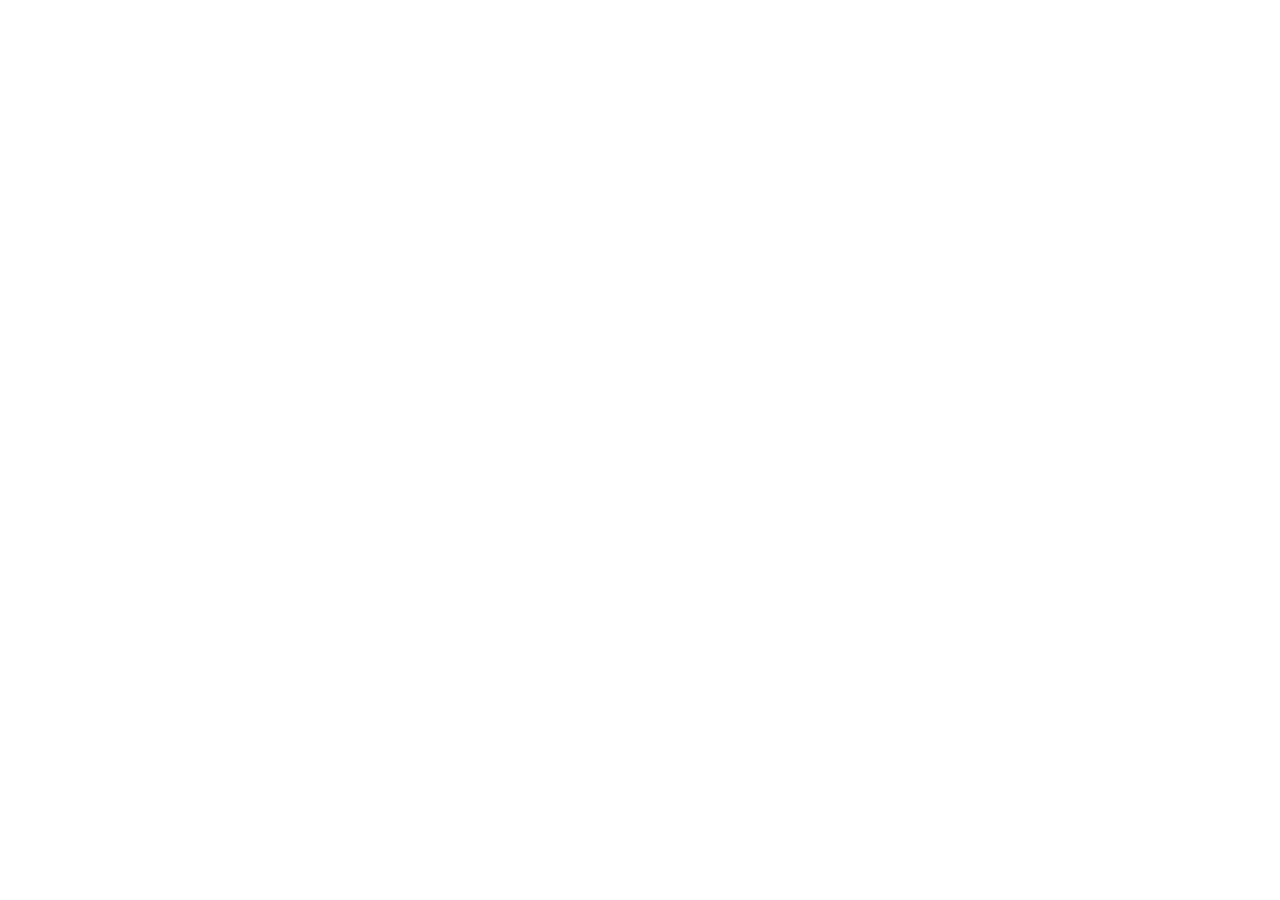
==== about.html @ 2dc659ae "Initial commit: UX Designer Portfolio and Case Studies" ====
<!doctype html>

<!-- Made in Framer · framer.com -->

<!-- Published Oct 27, 2026, 5:00 PM UTC -->

<html>

<head>
<script>
try {
  history.replaceState(null, "", "/about");
} catch(e) {}

document.addEventListener("click", function(e) {
  var a = e.target.closest("a");
  if (!a) return;
  var href = a.getAttribute("href");
  if (!href) return;
  
  if (href === "/projects" || href === "./projects" || href.endsWith("/projects")) {
    e.preventDefault();
    window.location.href = "./projects.html";
  } else if (href === "/about" || href === "./about" || href.endsWith("/about")) {
    e.preventDefault();
    window.location.href = "./about.html";
  } else if (href === "/" || href === "./") {
    e.preventDefault();
    window.location.href = "./index.html";
  }
}, true);
</script>
<title>About - Pradeep UX Portfolio</title>

	<meta charset="utf-8">

	<meta name="viewport" content="width=device-width">

	<meta name="generator" content="Framer 68e1053">

	<title>Pradeep - UX Portfolio</title>

    <link rel="canonical" href="https://ux-portfolio-pradeep.framer.website/"><meta property="og:url" content="https://ux-portfolio-pradeep.framer.website/"><meta name="description" content="Designed for new designers, this Framer Template makes portfolio creation easy. Its minimalist, customizable design lets you add personal touches efficiently.">

    <meta name="framer-search-index" content="https://framerusercontent.com/sites/4tGCKX4DF1nGIVxzL1r9zE/searchIndex-YKefqecwpSdL.json">

    <meta name="framer-search-index-fallback" content="https://framerusercontent.com/sites/4tGCKX4DF1nGIVxzL1r9zE/searchIndex-vO0HWZeiZudH.json">

    <link href="https://framerusercontent.com/images/rfN9d7siUxypcepbPeCJwhFuNs.jpeg" rel="icon" media="(prefers-color-scheme: light)">

    <link href="https://framerusercontent.com/images/rfN9d7siUxypcepbPeCJwhFuNs.jpeg" rel="icon" media="(prefers-color-scheme: dark)">

    <!-- Open Graph -->

    <meta property="og:type" content="website">

    <meta property="og:title" content="Pradeep - UX Portfolio">

    <meta property="og:description" content="Designed for new designers, this Framer Template makes portfolio creation easy. Its minimalist, customizable design lets you add personal touches efficiently.">

    <!-- X -->

    <meta name="twitter:card" content="summary_large_image">

    <meta name="twitter:title" content="Pradeep - UX Portfolio">

    <meta name="twitter:description" content="Designed for new designers, this Framer Template makes portfolio creation easy. Its minimalist, customizable design lets you add personal touches efficiently.">

	

	

	<script>try{if(localStorage.getItem("__framer_force_showing_editorbar_since")){const n=document.createElement("link");n.rel="modulepreload";n.href="https://framer.com/edit/init.mjs";document.head.appendChild(n)}}catch(e){}</script>

	

	<!-- Start of headStart -->

    

    <!-- End of headStart -->

	

	<style data-framer-font-css>/* cyrillic-ext */

@font-face {

  font-family: 'Manrope';

  font-style: normal;

  font-weight: 400;

  font-display: swap;

  src: url(https://fonts.gstatic.com/s/manrope/v20/xn7gYHE41ni1AdIRggqxSuXd.woff2) format('woff2');

  unicode-range: U+0460-052F, U+1C80-1C8A, U+20B4, U+2DE0-2DFF, U+A640-A69F, U+FE2E-FE2F;

}

/* cyrillic */

@font-face {

  font-family: 'Manrope';

  font-style: normal;

  font-weight: 400;

  font-display: swap;

  src: url(https://fonts.gstatic.com/s/manrope/v20/xn7gYHE41ni1AdIRggOxSuXd.woff2) format('woff2');

  unicode-range: U+0301, U+0400-045F, U+0490-0491, U+04B0-04B1, U+2116;

}

/* greek */

@font-face {

  font-family: 'Manrope';

  font-style: normal;

  font-weight: 400;

  font-display: swap;

  src: url(https://fonts.gstatic.com/s/manrope/v20/xn7gYHE41ni1AdIRggSxSuXd.woff2) format('woff2');

  unicode-range: U+0370-0377, U+037A-037F, U+0384-038A, U+038C, U+038E-03A1, U+03A3-03FF;

}

/* vietnamese */

@font-face {

  font-family: 'Manrope';

  font-style: normal;

  font-weight: 400;

  font-display: swap;

  src: url(https://fonts.gstatic.com/s/manrope/v20/xn7gYHE41ni1AdIRggixSuXd.woff2) format('woff2');

  unicode-range: U+0102-0103, U+0110-0111, U+0128-0129, U+0168-0169, U+01A0-01A1, U+01AF-01B0, U+0300-0301, U+0303-0304, U+0308-0309, U+0323, U+0329, U+1EA0-1EF9, U+20AB;

}

/* latin-ext */

@font-face {

  font-family: 'Manrope';

  font-style: normal;

  font-weight: 400;

  font-display: swap;

  src: url(https://fonts.gstatic.com/s/manrope/v20/xn7gYHE41ni1AdIRggmxSuXd.woff2) format('woff2');

  unicode-range: U+0100-02BA, U+02BD-02C5, U+02C7-02CC, U+02CE-02D7, U+02DD-02FF, U+0304, U+0308, U+0329, U+1D00-1DBF, U+1E00-1E9F, U+1EF2-1EFF, U+2020, U+20A0-20AB, U+20AD-20C4, U+2113, U+2C60-2C7F, U+A720-A7FF;

}

/* latin */

@font-face {

  font-family: 'Manrope';

  font-style: normal;

  font-weight: 400;

  font-display: swap;

  src: url(https://fonts.gstatic.com/s/manrope/v20/xn7gYHE41ni1AdIRggexSg.woff2) format('woff2');

  unicode-range: U+0000-00FF, U+0131, U+0152-0153, U+02BB-02BC, U+02C6, U+02DA, U+02DC, U+0304, U+0308, U+0329, U+2000-206F, U+20AC, U+2122, U+2191, U+2193, U+2212, U+2215, U+FEFF, U+FFFD;

}

/* cyrillic-ext */

@font-face {

  font-family: 'Manrope';

  font-style: normal;

  font-weight: 500;

  font-display: swap;

  src: url(https://fonts.gstatic.com/s/manrope/v20/xn7gYHE41ni1AdIRggqxSuXd.woff2) format('woff2');

  unicode-range: U+0460-052F, U+1C80-1C8A, U+20B4, U+2DE0-2DFF, U+A640-A69F, U+FE2E-FE2F;

}

/* cyrillic */

@font-face {

  font-family: 'Manrope';

  font-style: normal;

  font-weight: 500;

  font-display: swap;

  src: url(https://fonts.gstatic.com/s/manrope/v20/xn7gYHE41ni1AdIRggOxSuXd.woff2) format('woff2');

  unicode-range: U+0301, U+0400-045F, U+0490-0491, U+04B0-04B1, U+2116;

}

/* greek */

@font-face {

  font-family: 'Manrope';

  font-style: normal;

  font-weight: 500;

  font-display: swap;

  src: url(https://fonts.gstatic.com/s/manrope/v20/xn7gYHE41ni1AdIRggSxSuXd.woff2) format('woff2');

  unicode-range: U+0370-0377, U+037A-037F, U+0384-038A, U+038C, U+038E-03A1, U+03A3-03FF;

}

/* vietnamese */

@font-face {

  font-family: 'Manrope';

  font-style: normal;

  font-weight: 500;

  font-display: swap;

  src: url(https://fonts.gstatic.com/s/manrope/v20/xn7gYHE41ni1AdIRggixSuXd.woff2) format('woff2');

  unicode-range: U+0102-0103, U+0110-0111, U+0128-0129, U+0168-0169, U+01A0-01A1, U+01AF-01B0, U+0300-0301, U+0303-0304, U+0308-0309, U+0323, U+0329, U+1EA0-1EF9, U+20AB;

}

/* latin-ext */

@font-face {

  font-family: 'Manrope';

  font-style: normal;

  font-weight: 500;

  font-display: swap;

  src: url(https://fonts.gstatic.com/s/manrope/v20/xn7gYHE41ni1AdIRggmxSuXd.woff2) format('woff2');

  unicode-range: U+0100-02BA, U+02BD-02C5, U+02C7-02CC, U+02CE-02D7, U+02DD-02FF, U+0304, U+0308, U+0329, U+1D00-1DBF, U+1E00-1E9F, U+1EF2-1EFF, U+2020, U+20A0-20AB, U+20AD-20C4, U+2113, U+2C60-2C7F, U+A720-A7FF;

}

/* latin */

@font-face {

  font-family: 'Manrope';

  font-style: normal;

  font-weight: 500;

  font-display: swap;

  src: url(https://fonts.gstatic.com/s/manrope/v20/xn7gYHE41ni1AdIRggexSg.woff2) format('woff2');

  unicode-range: U+0000-00FF, U+0131, U+0152-0153, U+02BB-02BC, U+02C6, U+02DA, U+02DC, U+0304, U+0308, U+0329, U+2000-206F, U+20AC, U+2122, U+2191, U+2193, U+2212, U+2215, U+FEFF, U+FFFD;

}

/* cyrillic-ext */

@font-face {

  font-family: 'Manrope';

  font-style: normal;

  font-weight: 600;

  font-display: swap;

  src: url(https://fonts.gstatic.com/s/manrope/v20/xn7gYHE41ni1AdIRggqxSuXd.woff2) format('woff2');

  unicode-range: U+0460-052F, U+1C80-1C8A, U+20B4, U+2DE0-2DFF, U+A640-A69F, U+FE2E-FE2F;

}

/* cyrillic */

@font-face {

  font-family: 'Manrope';

  font-style: normal;

  font-weight: 600;

  font-display: swap;

  src: url(https://fonts.gstatic.com/s/manrope/v20/xn7gYHE41ni1AdIRggOxSuXd.woff2) format('woff2');

  unicode-range: U+0301, U+0400-045F, U+0490-0491, U+04B0-04B1, U+2116;

}

/* greek */

@font-face {

  font-family: 'Manrope';

  font-style: normal;

  font-weight: 600;

  font-display: swap;

  src: url(https://fonts.gstatic.com/s/manrope/v20/xn7gYHE41ni1AdIRggSxSuXd.woff2) format('woff2');

  unicode-range: U+0370-0377, U+037A-037F, U+0384-038A, U+038C, U+038E-03A1, U+03A3-03FF;

}

/* vietnamese */

@font-face {

  font-family: 'Manrope';

  font-style: normal;

  font-weight: 600;

  font-display: swap;

  src: url(https://fonts.gstatic.com/s/manrope/v20/xn7gYHE41ni1AdIRggixSuXd.woff2) format('woff2');

  unicode-range: U+0102-0103, U+0110-0111, U+0128-0129, U+0168-0169, U+01A0-01A1, U+01AF-01B0, U+0300-0301, U+0303-0304, U+0308-0309, U+0323, U+0329, U+1EA0-1EF9, U+20AB;

}

/* latin-ext */

@font-face {

  font-family: 'Manrope';

  font-style: normal;

  font-weight: 600;

  font-display: swap;

  src: url(https://fonts.gstatic.com/s/manrope/v20/xn7gYHE41ni1AdIRggmxSuXd.woff2) format('woff2');

  unicode-range: U+0100-02BA, U+02BD-02C5, U+02C7-02CC, U+02CE-02D7, U+02DD-02FF, U+0304, U+0308, U+0329, U+1D00-1DBF, U+1E00-1E9F, U+1EF2-1EFF, U+2020, U+20A0-20AB, U+20AD-20C4, U+2113, U+2C60-2C7F, U+A720-A7FF;

}

/* latin */

@font-face {

  font-family: 'Manrope';

  font-style: normal;

  font-weight: 600;

  font-display: swap;

  src: url(https://fonts.gstatic.com/s/manrope/v20/xn7gYHE41ni1AdIRggexSg.woff2) format('woff2');

  unicode-range: U+0000-00FF, U+0131, U+0152-0153, U+02BB-02BC, U+02C6, U+02DA, U+02DC, U+0304, U+0308, U+0329, U+2000-206F, U+20AC, U+2122, U+2191, U+2193, U+2212, U+2215, U+FEFF, U+FFFD;

}

/* cyrillic-ext */

@font-face {

  font-family: 'Manrope';

  font-style: normal;

  font-weight: 700;

  font-display: swap;

  src: url(https://fonts.gstatic.com/s/manrope/v20/xn7gYHE41ni1AdIRggqxSuXd.woff2) format('woff2');

  unicode-range: U+0460-052F, U+1C80-1C8A, U+20B4, U+2DE0-2DFF, U+A640-A69F, U+FE2E-FE2F;

}

/* cyrillic */

@font-face {

  font-family: 'Manrope';

  font-style: normal;

  font-weight: 700;

  font-display: swap;

  src: url(https://fonts.gstatic.com/s/manrope/v20/xn7gYHE41ni1AdIRggOxSuXd.woff2) format('woff2');

  unicode-range: U+0301, U+0400-045F, U+0490-0491, U+04B0-04B1, U+2116;

}

/* greek */

@font-face {

  font-family: 'Manrope';

  font-style: normal;

  font-weight: 700;

  font-display: swap;

  src: url(https://fonts.gstatic.com/s/manrope/v20/xn7gYHE41ni1AdIRggSxSuXd.woff2) format('woff2');

  unicode-range: U+0370-0377, U+037A-037F, U+0384-038A, U+038C, U+038E-03A1, U+03A3-03FF;

}

/* vietnamese */

@font-face {

  font-family: 'Manrope';

  font-style: normal;

  font-weight: 700;

  font-display: swap;

  src: url(https://fonts.gstatic.com/s/manrope/v20/xn7gYHE41ni1AdIRggixSuXd.woff2) format('woff2');

  unicode-range: U+0102-0103, U+0110-0111, U+0128-0129, U+0168-0169, U+01A0-01A1, U+01AF-01B0, U+0300-0301, U+0303-0304, U+0308-0309, U+0323, U+0329, U+1EA0-1EF9, U+20AB;

}

/* latin-ext */

@font-face {

  font-family: 'Manrope';

  font-style: normal;

  font-weight: 700;

  font-display: swap;

  src: url(https://fonts.gstatic.com/s/manrope/v20/xn7gYHE41ni1AdIRggmxSuXd.woff2) format('woff2');

  unicode-range: U+0100-02BA, U+02BD-02C5, U+02C7-02CC, U+02CE-02D7, U+02DD-02FF, U+0304, U+0308, U+0329, U+1D00-1DBF, U+1E00-1E9F, U+1EF2-1EFF, U+2020, U+20A0-20AB, U+20AD-20C4, U+2113, U+2C60-2C7F, U+A720-A7FF;

}

/* latin */

@font-face {

  font-family: 'Manrope';

  font-style: normal;

  font-weight: 700;

  font-display: swap;

  src: url(https://fonts.gstatic.com/s/manrope/v20/xn7gYHE41ni1AdIRggexSg.woff2) format('woff2');

  unicode-range: U+0000-00FF, U+0131, U+0152-0153, U+02BB-02BC, U+02C6, U+02DA, U+02DC, U+0304, U+0308, U+0329, U+2000-206F, U+20AC, U+2122, U+2191, U+2193, U+2212, U+2215, U+FEFF, U+FFFD;

}

/* cyrillic-ext */

@font-face {

  font-family: 'Manrope';

  font-style: normal;

  font-weight: 800;

  font-display: swap;

  src: url(https://fonts.gstatic.com/s/manrope/v20/xn7gYHE41ni1AdIRggqxSuXd.woff2) format('woff2');

  unicode-range: U+0460-052F, U+1C80-1C8A, U+20B4, U+2DE0-2DFF, U+A640-A69F, U+FE2E-FE2F;

}

/* cyrillic */

@font-face {

  font-family: 'Manrope';

  font-style: normal;

  font-weight: 800;

  font-display: swap;

  src: url(https://fonts.gstatic.com/s/manrope/v20/xn7gYHE41ni1AdIRggOxSuXd.woff2) format('woff2');

  unicode-range: U+0301, U+0400-045F, U+0490-0491, U+04B0-04B1, U+2116;

}

/* greek */

@font-face {

  font-family: 'Manrope';

  font-style: normal;

  font-weight: 800;

  font-display: swap;

  src: url(https://fonts.gstatic.com/s/manrope/v20/xn7gYHE41ni1AdIRggSxSuXd.woff2) format('woff2');

  unicode-range: U+0370-0377, U+037A-037F, U+0384-038A, U+038C, U+038E-03A1, U+03A3-03FF;

}

/* vietnamese */

@font-face {

  font-family: 'Manrope';

  font-style: normal;

  font-weight: 800;

  font-display: swap;

  src: url(https://fonts.gstatic.com/s/manrope/v20/xn7gYHE41ni1AdIRggixSuXd.woff2) format('woff2');

  unicode-range: U+0102-0103, U+0110-0111, U+0128-0129, U+0168-0169, U+01A0-01A1, U+01AF-01B0, U+0300-0301, U+0303-0304, U+0308-0309, U+0323, U+0329, U+1EA0-1EF9, U+20AB;

}

/* latin-ext */

@font-face {

  font-family: 'Manrope';

  font-style: normal;

  font-weight: 800;

  font-display: swap;

  src: url(https://fonts.gstatic.com/s/manrope/v20/xn7gYHE41ni1AdIRggmxSuXd.woff2) format('woff2');

  unicode-range: U+0100-02BA, U+02BD-02C5, U+02C7-02CC, U+02CE-02D7, U+02DD-02FF, U+0304, U+0308, U+0329, U+1D00-1DBF, U+1E00-1E9F, U+1EF2-1EFF, U+2020, U+20A0-20AB, U+20AD-20C4, U+2113, U+2C60-2C7F, U+A720-A7FF;

}

/* latin */

@font-face {

  font-family: 'Manrope';

  font-style: normal;

  font-weight: 800;

  font-display: swap;

  src: url(https://fonts.gstatic.com/s/manrope/v20/xn7gYHE41ni1AdIRggexSg.woff2) format('woff2');

  unicode-range: U+0000-00FF, U+0131, U+0152-0153, U+02BB-02BC, U+02C6, U+02DA, U+02DC, U+0304, U+0308, U+0329, U+2000-206F, U+20AC, U+2122, U+2191, U+2193, U+2212, U+2215, U+FEFF, U+FFFD;

}

/* latin-ext */

@font-face {

  font-family: 'DM Mono';

  font-style: normal;

  font-weight: 400;

  src: url(https://fonts.gstatic.com/s/dmmono/v16/aFTU7PB1QTsUX8KYthSQBLyM.woff2) format('woff2');

  unicode-range: U+0100-02BA, U+02BD-02C5, U+02C7-02CC, U+02CE-02D7, U+02DD-02FF, U+0304, U+0308, U+0329, U+1D00-1DBF, U+1E00-1E9F, U+1EF2-1EFF, U+2020, U+20A0-20AB, U+20AD-20C4, U+2113, U+2C60-2C7F, U+A720-A7FF;

}

/* latin */

@font-face {

  font-family: 'DM Mono';

  font-style: normal;

  font-weight: 400;

  src: url(https://fonts.gstatic.com/s/dmmono/v16/aFTU7PB1QTsUX8KYthqQBA.woff2) format('woff2');

  unicode-range: U+0000-00FF, U+0131, U+0152-0153, U+02BB-02BC, U+02C6, U+02DA, U+02DC, U+0304, U+0308, U+0329, U+2000-206F, U+20AC, U+2122, U+2191, U+2193, U+2212, U+2215, U+FEFF, U+FFFD;

}

/* cherokee */

@font-face {

  font-family: 'Explora';

  font-style: normal;

  font-weight: 400;

  src: url(https://fonts.gstatic.com/s/explora/v11/tsstApxFfjUH4wrvQ06Fo0C3.woff2) format('woff2');

  unicode-range: U+0300-0302, U+0304, U+030B-030C, U+0323-0324, U+0330-0331, U+13A0-13FF, U+AB70-ABBF;

}

/* vietnamese */

@font-face {

  font-family: 'Explora';

  font-style: normal;

  font-weight: 400;

  src: url(https://fonts.gstatic.com/s/explora/v11/tsstApxFfjUH4wrvQ1KFo0C3.woff2) format('woff2');

  unicode-range: U+0102-0103, U+0110-0111, U+0128-0129, U+0168-0169, U+01A0-01A1, U+01AF-01B0, U+0300-0301, U+0303-0304, U+0308-0309, U+0323, U+0329, U+1EA0-1EF9, U+20AB;

}

/* latin-ext */

@font-face {

  font-family: 'Explora';

  font-style: normal;

  font-weight: 400;

  src: url(https://fonts.gstatic.com/s/explora/v11/tsstApxFfjUH4wrvQ1OFo0C3.woff2) format('woff2');

  unicode-range: U+0100-02BA, U+02BD-02C5, U+02C7-02CC, U+02CE-02D7, U+02DD-02FF, U+0304, U+0308, U+0329, U+1D00-1DBF, U+1E00-1E9F, U+1EF2-1EFF, U+2020, U+20A0-20AB, U+20AD-20C4, U+2113, U+2C60-2C7F, U+A720-A7FF;

}

/* latin */

@font-face {

  font-family: 'Explora';

  font-style: normal;

  font-weight: 400;

  src: url(https://fonts.gstatic.com/s/explora/v11/tsstApxFfjUH4wrvQ12Fow.woff2) format('woff2');

  unicode-range: U+0000-00FF, U+0131, U+0152-0153, U+02BB-02BC, U+02C6, U+02DA, U+02DC, U+0304, U+0308, U+0329, U+2000-206F, U+20AC, U+2122, U+2191, U+2193, U+2212, U+2215, U+FEFF, U+FFFD;

}

/* cyrillic-ext */

@font-face {

  font-family: 'Fragment Mono';

  font-style: normal;

  font-weight: 400;

  src: url(https://fonts.gstatic.com/s/fragmentmono/v6/4iCr6K5wfMRRjxp0DA6-2CLnB45HhrUI.woff2) format('woff2');

  unicode-range: U+0460-052F, U+1C80-1C8A, U+20B4, U+2DE0-2DFF, U+A640-A69F, U+FE2E-FE2F;

}

/* latin-ext */

@font-face {

  font-family: 'Fragment Mono';

  font-style: normal;

  font-weight: 400;

  src: url(https://fonts.gstatic.com/s/fragmentmono/v6/4iCr6K5wfMRRjxp0DA6-2CLnB41HhrUI.woff2) format('woff2');

  unicode-range: U+0100-02BA, U+02BD-02C5, U+02C7-02CC, U+02CE-02D7, U+02DD-02FF, U+0304, U+0308, U+0329, U+1D00-1DBF, U+1E00-1E9F, U+1EF2-1EFF, U+2020, U+20A0-20AB, U+20AD-20C4, U+2113, U+2C60-2C7F, U+A720-A7FF;

}

/* latin */

@font-face {

  font-family: 'Fragment Mono';

  font-style: normal;

  font-weight: 400;

  src: url(https://fonts.gstatic.com/s/fragmentmono/v6/4iCr6K5wfMRRjxp0DA6-2CLnB4NHhg.woff2) format('woff2');

  unicode-range: U+0000-00FF, U+0131, U+0152-0153, U+02BB-02BC, U+02C6, U+02DA, U+02DC, U+0304, U+0308, U+0329, U+2000-206F, U+20AC, U+2122, U+2191, U+2193, U+2212, U+2215, U+FEFF, U+FFFD;

}



@font-face { font-family: "Instrument Sans"; src: url("https://fonts.gstatic.com/s/instrumentsans/v4/pximypc9vsFDm051Uf6KVwgkfoSxQ0GsQv8ToedPibnr-yp2JGEJOH9npSTF-QfwmS0v3_7Y.woff2"); font-display: swap; font-style: normal; font-weight: 400 }

@font-face { font-family: "Instrument Sans"; src: url("https://fonts.gstatic.com/s/instrumentsans/v4/pximypc9vsFDm051Uf6KVwgkfoSxQ0GsQv8ToedPibnr-yp2JGEJOH9npST3-QfwmS0v3_7Y.woff2"); font-display: swap; font-style: normal; font-weight: 500 }

@font-face { font-family: "Instrument Sans"; src: url("https://fonts.gstatic.com/s/instrumentsans/v4/pximypc9vsFDm051Uf6KVwgkfoSxQ0GsQv8ToedPibnr-yp2JGEJOH9npSQi_gfwmS0v3_7Y.woff2"); font-display: swap; font-style: normal; font-weight: 700 }

@font-face { font-family: "Instrument Sans"; src: url("https://fonts.gstatic.com/s/instrumentsans/v4/pxigypc9vsFDm051Uf6KVwgkfoSbSnNPooZAN0lInHGpCWNE27lgU-XJojENugixkywN2u7YUwU.woff2"); font-display: swap; font-style: italic; font-weight: 700 }

@font-face { font-family: "Instrument Sans"; src: url("https://fonts.gstatic.com/s/instrumentsans/v4/pxigypc9vsFDm051Uf6KVwgkfoSbSnNPooZAN0lInHGpCWNE27lgU-XJojENut22kywN2u7YUwU.woff2"); font-display: swap; font-style: italic; font-weight: 500 }

@font-face { font-family: "Inter Display"; src: url("https://framerusercontent.com/assets/ePuN3mCjzajIHnyCdvKBFiZkyY0.woff2"); font-display: swap; font-style: normal; font-weight: 500; unicode-range: U+0460-052F, U+1C80-1C88, U+20B4, U+2DE0-2DFF, U+A640-A69F, U+FE2E-FE2F }

@font-face { font-family: "Inter Display"; src: url("https://framerusercontent.com/assets/V3j1L0o5vPFKe26Sw4HcpXCfHo.woff2"); font-display: swap; font-style: normal; font-weight: 500; unicode-range: U+0301, U+0400-045F, U+0490-0491, U+04B0-04B1, U+2116 }

@font-face { font-family: "Inter Display"; src: url("https://framerusercontent.com/assets/F3kdpd2N0cToWV5huaZjjgM.woff2"); font-display: swap; font-style: normal; font-weight: 500; unicode-range: U+1F00-1FFF }

@font-face { font-family: "Inter Display"; src: url("https://framerusercontent.com/assets/0iDmxkizU9goZoclqIqsV5rvETU.woff2"); font-display: swap; font-style: normal; font-weight: 500; unicode-range: U+0370-03FF }

@font-face { font-family: "Inter Display"; src: url("https://framerusercontent.com/assets/r0mv3NegmA0akcQsNFotG32Las.woff2"); font-display: swap; font-style: normal; font-weight: 500; unicode-range: U+0100-024F, U+0259, U+1E00-1EFF, U+2020, U+20A0-20AB, U+20AD-20CF, U+2113, U+2C60-2C7F, U+A720-A7FF }

@font-face { font-family: "Inter Display"; src: url("https://framerusercontent.com/assets/iwWTDc49ENF2tCHbqlNARXw6Ug.woff2"); font-display: swap; font-style: normal; font-weight: 500; unicode-range: U+0000-00FF, U+0131, U+0152-0153, U+02BB-02BC, U+02C6, U+02DA, U+02DC, U+2000-206F, U+2070, U+2074-207E, U+2080-208E, U+20AC, U+2122, U+2191, U+2193, U+2212, U+2215, U+FEFF, U+FFFD }

@font-face { font-family: "Inter Display"; src: url("https://framerusercontent.com/assets/Ii21jnSJkulBKsHHXKlapi7fv9w.woff2"); font-display: swap; font-style: normal; font-weight: 500; unicode-range: U+0102-0103, U+0110-0111, U+0128-0129, U+0168-0169, U+01A0-01A1, U+01AF-01B0, U+1EA0-1EF9, U+20AB }

@font-face { font-family: "Inter Display"; src: url("https://framerusercontent.com/assets/2uIBiALfCHVpWbHqRMZutfT7giU.woff2"); font-display: swap; font-style: normal; font-weight: 400; unicode-range: U+0460-052F, U+1C80-1C88, U+20B4, U+2DE0-2DFF, U+A640-A69F, U+FE2E-FE2F }

@font-face { font-family: "Inter Display"; src: url("https://framerusercontent.com/assets/Zwfz6xbVe5pmcWRJRgBDHnMkOkI.woff2"); font-display: swap; font-style: normal; font-weight: 400; unicode-range: U+0301, U+0400-045F, U+0490-0491, U+04B0-04B1, U+2116 }

@font-face { font-family: "Inter Display"; src: url("https://framerusercontent.com/assets/U9LaDDmbRhzX3sB8g8glTy5feTE.woff2"); font-display: swap; font-style: normal; font-weight: 400; unicode-range: U+1F00-1FFF }

@font-face { font-family: "Inter Display"; src: url("https://framerusercontent.com/assets/tVew2LzXJ1t7QfxP1gdTIdj2o0g.woff2"); font-display: swap; font-style: normal; font-weight: 400; unicode-range: U+0370-03FF }

@font-face { font-family: "Inter Display"; src: url("https://framerusercontent.com/assets/DF7bjCRmStYPqSb945lAlMfCCVQ.woff2"); font-display: swap; font-style: normal; font-weight: 400; unicode-range: U+0100-024F, U+0259, U+1E00-1EFF, U+2020, U+20A0-20AB, U+20AD-20CF, U+2113, U+2C60-2C7F, U+A720-A7FF }

@font-face { font-family: "Inter Display"; src: url("https://framerusercontent.com/assets/bHYNJqzTyl2lqvmMiRRS6Y16Es.woff2"); font-display: swap; font-style: normal; font-weight: 400; unicode-range: U+0000-00FF, U+0131, U+0152-0153, U+02BB-02BC, U+02C6, U+02DA, U+02DC, U+2000-206F, U+2070, U+2074-207E, U+2080-208E, U+20AC, U+2122, U+2191, U+2193, U+2212, U+2215, U+FEFF, U+FFFD }

@font-face { font-family: "Inter Display"; src: url("https://framerusercontent.com/assets/vebZUMjGyKkYsfcY73iwWTzLNag.woff2"); font-display: swap; font-style: normal; font-weight: 400; unicode-range: U+0102-0103, U+0110-0111, U+0128-0129, U+0168-0169, U+01A0-01A1, U+01AF-01B0, U+1EA0-1EF9, U+20AB }

@font-face { font-family: "Lora"; src: url("https://framerusercontent.com/third-party-assets/fontshare/wf/LEPTJ56CXEIFZS2BZMKVGQGQR3J75WRT/47CWKKJO46R4EDFFM7QZRCL3WAPMSJU2/36HN3YOOACEGVWTJT3K4CDUJYXSWVW5S.woff2"); font-display: swap; font-style: normal; font-weight: 600 }

@font-face { font-family: "Inter"; src: url("https://framerusercontent.com/assets/5vvr9Vy74if2I6bQbJvbw7SY1pQ.woff2"); font-display: swap; font-style: normal; font-weight: 400; unicode-range: U+0460-052F, U+1C80-1C88, U+20B4, U+2DE0-2DFF, U+A640-A69F, U+FE2E-FE2F }

@font-face { font-family: "Inter"; src: url("https://framerusercontent.com/assets/EOr0mi4hNtlgWNn9if640EZzXCo.woff2"); font-display: swap; font-style: normal; font-weight: 400; unicode-range: U+0301, U+0400-045F, U+0490-0491, U+04B0-04B1, U+2116 }

@font-face { font-family: "Inter"; src: url("https://framerusercontent.com/assets/Y9k9QrlZAqio88Klkmbd8VoMQc.woff2"); font-display: swap; font-style: normal; font-weight: 400; unicode-range: U+1F00-1FFF }

@font-face { font-family: "Inter"; src: url("https://framerusercontent.com/assets/OYrD2tBIBPvoJXiIHnLoOXnY9M.woff2"); font-display: swap; font-style: normal; font-weight: 400; unicode-range: U+0370-03FF }

@font-face { font-family: "Inter"; src: url("https://framerusercontent.com/assets/JeYwfuaPfZHQhEG8U5gtPDZ7WQ.woff2"); font-display: swap; font-style: normal; font-weight: 400; unicode-range: U+0100-024F, U+0259, U+1E00-1EFF, U+2020, U+20A0-20AB, U+20AD-20CF, U+2113, U+2C60-2C7F, U+A720-A7FF }

@font-face { font-family: "Inter"; src: url("https://framerusercontent.com/assets/GrgcKwrN6d3Uz8EwcLHZxwEfC4.woff2"); font-display: swap; font-style: normal; font-weight: 400; unicode-range: U+0000-00FF, U+0131, U+0152-0153, U+02BB-02BC, U+02C6, U+02DA, U+02DC, U+2000-206F, U+2070, U+2074-207E, U+2080-208E, U+20AC, U+2122, U+2191, U+2193, U+2212, U+2215, U+FEFF, U+FFFD }

@font-face { font-family: "Inter"; src: url("https://framerusercontent.com/assets/b6Y37FthZeALduNqHicBT6FutY.woff2"); font-display: swap; font-style: normal; font-weight: 400; unicode-range: U+0102-0103, U+0110-0111, U+0128-0129, U+0168-0169, U+01A0-01A1, U+01AF-01B0, U+1EA0-1EF9, U+20AB }

@font-face { font-family: "Inter"; src: url("https://framerusercontent.com/assets/CfMzU8w2e7tHgF4T4rATMPuWosA.woff2"); font-display: swap; font-style: italic; font-weight: 400; unicode-range: U+0460-052F, U+1C80-1C88, U+20B4, U+2DE0-2DFF, U+A640-A69F, U+FE2E-FE2F }

@font-face { font-family: "Inter"; src: url("https://framerusercontent.com/assets/867QObYax8ANsfX4TGEVU9YiCM.woff2"); font-display: swap; font-style: italic; font-weight: 400; unicode-range: U+0301, U+0400-045F, U+0490-0491, U+04B0-04B1, U+2116 }

@font-face { font-family: "Inter"; src: url("https://framerusercontent.com/assets/Oyn2ZbENFdnW7mt2Lzjk1h9Zb9k.woff2"); font-display: swap; font-style: italic; font-weight: 400; unicode-range: U+1F00-1FFF }

@font-face { font-family: "Inter"; src: url("https://framerusercontent.com/assets/cdAe8hgZ1cMyLu9g005pAW3xMo.woff2"); font-display: swap; font-style: italic; font-weight: 400; unicode-range: U+0370-03FF }

@font-face { font-family: "Inter"; src: url("https://framerusercontent.com/assets/DOfvtmE1UplCq161m6Hj8CSQYg.woff2"); font-display: swap; font-style: italic; font-weight: 400; unicode-range: U+0100-024F, U+0259, U+1E00-1EFF, U+2020, U+20A0-20AB, U+20AD-20CF, U+2113, U+2C60-2C7F, U+A720-A7FF }

@font-face { font-family: "Inter"; src: url("https://framerusercontent.com/assets/pKRFNWFoZl77qYCAIp84lN1h944.woff2"); font-display: swap; font-style: italic; font-weight: 400; unicode-range: U+0000-00FF, U+0131, U+0152-0153, U+02BB-02BC, U+02C6, U+02DA, U+02DC, U+2000-206F, U+2070, U+2074-207E, U+2080-208E, U+20AC, U+2122, U+2191, U+2193, U+2212, U+2215, U+FEFF, U+FFFD }

@font-face { font-family: "Inter"; src: url("https://framerusercontent.com/assets/tKtBcDnBMevsEEJKdNGhhkLzYo.woff2"); font-display: swap; font-style: italic; font-weight: 400; unicode-range: U+0102-0103, U+0110-0111, U+0128-0129, U+0168-0169, U+01A0-01A1, U+01AF-01B0, U+1EA0-1EF9, U+20AB }

@font-face { font-family: "Inter"; src: url("https://framerusercontent.com/assets/NXxvFRoY5LDh3yCm7MEP2jqYk.woff2"); font-style: normal; font-weight: 100; unicode-range: U+0460-052F, U+1C80-1C88, U+20B4, U+2DE0-2DFF, U+A640-A69F, U+FE2E-FE2F }

@font-face { font-family: "Inter"; src: url("https://framerusercontent.com/assets/5CcgcVyoWSqO1THBiISd6oCog.woff2"); font-style: normal; font-weight: 100; unicode-range: U+0301, U+0400-045F, U+0490-0491, U+04B0-04B1, U+2116 }

@font-face { font-family: "Inter"; src: url("https://framerusercontent.com/assets/MF544SVCvk3yNpLIz3pwDXFZPKM.woff2"); font-style: normal; font-weight: 100; unicode-range: U+1F00-1FFF }

@font-face { font-family: "Inter"; src: url("https://framerusercontent.com/assets/TNtxudDBkAm2RXdtU3rvTBwoM.woff2"); font-style: normal; font-weight: 100; unicode-range: U+0370-03FF }

@font-face { font-family: "Inter"; src: url("https://framerusercontent.com/assets/fIabp4VN5z7iJ3lNOz9qfNeQHc.woff2"); font-style: normal; font-weight: 100; unicode-range: U+0100-024F, U+0259, U+1E00-1EFF, U+2020, U+20A0-20AB, U+20AD-20CF, U+2113, U+2C60-2C7F, U+A720-A7FF }

@font-face { font-family: "Inter"; src: url("https://framerusercontent.com/assets/8kSLqTnVCEtjx0nu8PxTD4Nh5UU.woff2"); font-style: normal; font-weight: 100; unicode-range: U+0000-00FF, U+0131, U+0152-0153, U+02BB-02BC, U+02C6, U+02DA, U+02DC, U+2000-206F, U+2070, U+2074-207E, U+2080-208E, U+20AC, U+2122, U+2191, U+2193, U+2212, U+2215, U+FEFF, U+FFFD }

@font-face { font-family: "Inter"; src: url("https://framerusercontent.com/assets/9iRSYClnXA0RMygyIn6yjjWXJw.woff2"); font-style: normal; font-weight: 100; unicode-range: U+0102-0103, U+0110-0111, U+0128-0129, U+0168-0169, U+01A0-01A1, U+01AF-01B0, U+1EA0-1EF9, U+20AB }

@font-face { font-family: "Inter"; src: url("https://framerusercontent.com/assets/MVhJhYeDWxeyqT939zMNyw9p8.woff2"); font-style: normal; font-weight: 200; unicode-range: U+0460-052F, U+1C80-1C88, U+20B4, U+2DE0-2DFF, U+A640-A69F, U+FE2E-FE2F }

@font-face { font-family: "Inter"; src: url("https://framerusercontent.com/assets/WXQXYfAQJIi2pCJACAfWWXfIDqI.woff2"); font-style: normal; font-weight: 200; unicode-range: U+0301, U+0400-045F, U+0490-0491, U+04B0-04B1, U+2116 }

@font-face { font-family: "Inter"; src: url("https://framerusercontent.com/assets/RJeJJARdrtNUtic58kOz7hIgBuE.woff2"); font-style: normal; font-weight: 200; unicode-range: U+1F00-1FFF }

@font-face { font-family: "Inter"; src: url("https://framerusercontent.com/assets/4hBRAuM02i3fsxYDzyNvt5Az2so.woff2"); font-style: normal; font-weight: 200; unicode-range: U+0370-03FF }

@font-face { font-family: "Inter"; src: url("https://framerusercontent.com/assets/fz1JbBffNGgK7BNUI1mmbFBlgA8.woff2"); font-style: normal; font-weight: 200; unicode-range: U+0100-024F, U+0259, U+1E00-1EFF, U+2020, U+20A0-20AB, U+20AD-20CF, U+2113, U+2C60-2C7F, U+A720-A7FF }

@font-face { font-family: "Inter"; src: url("https://framerusercontent.com/assets/Z4sGWU2OKBoXPWulb5P25vULA.woff2"); font-style: normal; font-weight: 200; unicode-range: U+0000-00FF, U+0131, U+0152-0153, U+02BB-02BC, U+02C6, U+02DA, U+02DC, U+2000-206F, U+2070, U+2074-207E, U+2080-208E, U+20AC, U+2122, U+2191, U+2193, U+2212, U+2215, U+FEFF, U+FFFD }

@font-face { font-family: "Inter"; src: url("https://framerusercontent.com/assets/eIZyQwIlHYR0mnMSneEDMtqBPgw.woff2"); font-style: normal; font-weight: 200; unicode-range: U+0102-0103, U+0110-0111, U+0128-0129, U+0168-0169, U+01A0-01A1, U+01AF-01B0, U+1EA0-1EF9, U+20AB }

@font-face { font-family: "Inter"; src: url("https://framerusercontent.com/assets/BkDpl4ghaqvMi1btKFyG2tdbec.woff2"); font-display: swap; font-style: normal; font-weight: 300; unicode-range: U+0460-052F, U+1C80-1C88, U+20B4, U+2DE0-2DFF, U+A640-A69F, U+FE2E-FE2F }

@font-face { font-family: "Inter"; src: url("https://framerusercontent.com/assets/zAMK70AQRFSShJgUiaR5IiIhgzk.woff2"); font-display: swap; font-style: normal; font-weight: 300; unicode-range: U+0301, U+0400-045F, U+0490-0491, U+04B0-04B1, U+2116 }

@font-face { font-family: "Inter"; src: url("https://framerusercontent.com/assets/IETjvc5qzUaRoaruDpPSwCUM8.woff2"); font-display: swap; font-style: normal; font-weight: 300; unicode-range: U+1F00-1FFF }

@font-face { font-family: "Inter"; src: url("https://framerusercontent.com/assets/oLCoaT3ioA0fHdJnWR9W6k7NY.woff2"); font-display: swap; font-style: normal; font-weight: 300; unicode-range: U+0370-03FF }

@font-face { font-family: "Inter"; src: url("https://framerusercontent.com/assets/Sj0PCHQSBjFmEp6NBWg6FNaKc.woff2"); font-display: swap; font-style: normal; font-weight: 300; unicode-range: U+0100-024F, U+0259, U+1E00-1EFF, U+2020, U+20A0-20AB, U+20AD-20CF, U+2113, U+2C60-2C7F, U+A720-A7FF }

@font-face { font-family: "Inter"; src: url("https://framerusercontent.com/assets/aqiiD4LUKkKzXdjGL5UzHq8bo5w.woff2"); font-display: swap; font-style: normal; font-weight: 300; unicode-range: U+0000-00FF, U+0131, U+0152-0153, U+02BB-02BC, U+02C6, U+02DA, U+02DC, U+2000-206F, U+2070, U+2074-207E, U+2080-208E, U+20AC, U+2122, U+2191, U+2193, U+2212, U+2215, U+FEFF, U+FFFD }

@font-face { font-family: "Inter"; src: url("https://framerusercontent.com/assets/H4TfENUY1rh8R9UaSD6vngjJP3M.woff2"); font-display: swap; font-style: normal; font-weight: 300; unicode-range: U+0102-0103, U+0110-0111, U+0128-0129, U+0168-0169, U+01A0-01A1, U+01AF-01B0, U+1EA0-1EF9, U+20AB }

@font-face { font-family: "Inter"; src: url("https://framerusercontent.com/assets/5A3Ce6C9YYmCjpQx9M4inSaKU.woff2"); font-display: swap; font-style: normal; font-weight: 500; unicode-range: U+0460-052F, U+1C80-1C88, U+20B4, U+2DE0-2DFF, U+A640-A69F, U+FE2E-FE2F }

@font-face { font-family: "Inter"; src: url("https://framerusercontent.com/assets/Qx95Xyt0Ka3SGhinnbXIGpEIyP4.woff2"); font-display: swap; font-style: normal; font-weight: 500; unicode-range: U+0301, U+0400-045F, U+0490-0491, U+04B0-04B1, U+2116 }

@font-face { font-family: "Inter"; src: url("https://framerusercontent.com/assets/6mJuEAguuIuMog10gGvH5d3cl8.woff2"); font-display: swap; font-style: normal; font-weight: 500; unicode-range: U+1F00-1FFF }

@font-face { font-family: "Inter"; src: url("https://framerusercontent.com/assets/xYYWaj7wCU5zSQH0eXvSaS19wo.woff2"); font-display: swap; font-style: normal; font-weight: 500; unicode-range: U+0370-03FF }

@font-face { font-family: "Inter"; src: url("https://framerusercontent.com/assets/otTaNuNpVK4RbdlT7zDDdKvQBA.woff2"); font-display: swap; font-style: normal; font-weight: 500; unicode-range: U+0100-024F, U+0259, U+1E00-1EFF, U+2020, U+20A0-20AB, U+20AD-20CF, U+2113, U+2C60-2C7F, U+A720-A7FF }

@font-face { font-family: "Inter"; src: url("https://framerusercontent.com/assets/UjlFhCnUjxhNfep4oYBPqnEssyo.woff2"); font-display: swap; font-style: normal; font-weight: 500; unicode-range: U+0000-00FF, U+0131, U+0152-0153, U+02BB-02BC, U+02C6, U+02DA, U+02DC, U+2000-206F, U+2070, U+2074-207E, U+2080-208E, U+20AC, U+2122, U+2191, U+2193, U+2212, U+2215, U+FEFF, U+FFFD }

@font-face { font-family: "Inter"; src: url("https://framerusercontent.com/assets/DolVirEGb34pEXEp8t8FQBSK4.woff2"); font-display: swap; font-style: normal; font-weight: 500; unicode-range: U+0102-0103, U+0110-0111, U+0128-0129, U+0168-0169, U+01A0-01A1, U+01AF-01B0, U+1EA0-1EF9, U+20AB }

@font-face { font-family: "Inter"; src: url("https://framerusercontent.com/assets/hyOgCu0Xnghbimh0pE8QTvtt2AU.woff2"); font-display: swap; font-style: normal; font-weight: 600; unicode-range: U+0460-052F, U+1C80-1C88, U+20B4, U+2DE0-2DFF, U+A640-A69F, U+FE2E-FE2F }

@font-face { font-family: "Inter"; src: url("https://framerusercontent.com/assets/NeGmSOXrPBfEFIy5YZeHq17LEDA.woff2"); font-display: swap; font-style: normal; font-weight: 600; unicode-range: U+0301, U+0400-045F, U+0490-0491, U+04B0-04B1, U+2116 }

@font-face { font-family: "Inter"; src: url("https://framerusercontent.com/assets/oYaAX5himiTPYuN8vLWnqBbfD2s.woff2"); font-display: swap; font-style: normal; font-weight: 600; unicode-range: U+1F00-1FFF }

@font-face { font-family: "Inter"; src: url("https://framerusercontent.com/assets/lEJLP4R0yuCaMCjSXYHtJw72M.woff2"); font-display: swap; font-style: normal; font-weight: 600; unicode-range: U+0370-03FF }

@font-face { font-family: "Inter"; src: url("https://framerusercontent.com/assets/cRJyLNuTJR5jbyKzGi33wU9cqIQ.woff2"); font-display: swap; font-style: normal; font-weight: 600; unicode-range: U+0100-024F, U+0259, U+1E00-1EFF, U+2020, U+20A0-20AB, U+20AD-20CF, U+2113, U+2C60-2C7F, U+A720-A7FF }

@font-face { font-family: "Inter"; src: url("https://framerusercontent.com/assets/yDtI2UI8XcEg1W2je9XPN3Noo.woff2"); font-display: swap; font-style: normal; font-weight: 600; unicode-range: U+0000-00FF, U+0131, U+0152-0153, U+02BB-02BC, U+02C6, U+02DA, U+02DC, U+2000-206F, U+2070, U+2074-207E, U+2080-208E, U+20AC, U+2122, U+2191, U+2193, U+2212, U+2215, U+FEFF, U+FFFD }

@font-face { font-family: "Inter"; src: url("https://framerusercontent.com/assets/A0Wcc7NgXMjUuFdquHDrIZpzZw0.woff2"); font-display: swap; font-style: normal; font-weight: 600; unicode-range: U+0102-0103, U+0110-0111, U+0128-0129, U+0168-0169, U+01A0-01A1, U+01AF-01B0, U+1EA0-1EF9, U+20AB }

@font-face { font-family: "Inter"; src: url("https://framerusercontent.com/assets/DpPBYI0sL4fYLgAkX8KXOPVt7c.woff2"); font-display: swap; font-style: normal; font-weight: 700; unicode-range: U+0460-052F, U+1C80-1C88, U+20B4, U+2DE0-2DFF, U+A640-A69F, U+FE2E-FE2F }

@font-face { font-family: "Inter"; src: url("https://framerusercontent.com/assets/4RAEQdEOrcnDkhHiiCbJOw92Lk.woff2"); font-display: swap; font-style: normal; font-weight: 700; unicode-range: U+0301, U+0400-045F, U+0490-0491, U+04B0-04B1, U+2116 }

@font-face { font-family: "Inter"; src: url("https://framerusercontent.com/assets/1K3W8DizY3v4emK8Mb08YHxTbs.woff2"); font-display: swap; font-style: normal; font-weight: 700; unicode-range: U+1F00-1FFF }

@font-face { font-family: "Inter"; src: url("https://framerusercontent.com/assets/tUSCtfYVM1I1IchuyCwz9gDdQ.woff2"); font-display: swap; font-style: normal; font-weight: 700; unicode-range: U+0370-03FF }

@font-face { font-family: "Inter"; src: url("https://framerusercontent.com/assets/VgYFWiwsAC5OYxAycRXXvhze58.woff2"); font-display: swap; font-style: normal; font-weight: 700; unicode-range: U+0100-024F, U+0259, U+1E00-1EFF, U+2020, U+20A0-20AB, U+20AD-20CF, U+2113, U+2C60-2C7F, U+A720-A7FF }

@font-face { font-family: "Inter"; src: url("https://framerusercontent.com/assets/syRNPWzAMIrcJ3wIlPIP43KjQs.woff2"); font-display: swap; font-style: normal; font-weight: 700; unicode-range: U+0000-00FF, U+0131, U+0152-0153, U+02BB-02BC, U+02C6, U+02DA, U+02DC, U+2000-206F, U+2070, U+2074-207E, U+2080-208E, U+20AC, U+2122, U+2191, U+2193, U+2212, U+2215, U+FEFF, U+FFFD }

@font-face { font-family: "Inter"; src: url("https://framerusercontent.com/assets/GIryZETIX4IFypco5pYZONKhJIo.woff2"); font-display: swap; font-style: normal; font-weight: 700; unicode-range: U+0102-0103, U+0110-0111, U+0128-0129, U+0168-0169, U+01A0-01A1, U+01AF-01B0, U+1EA0-1EF9, U+20AB }

@font-face { font-family: "Inter"; src: url("https://framerusercontent.com/assets/PONfPc6h4EPYwJliXQBmjVx7QxI.woff2"); font-display: swap; font-style: normal; font-weight: 800; unicode-range: U+0460-052F, U+1C80-1C88, U+20B4, U+2DE0-2DFF, U+A640-A69F, U+FE2E-FE2F }

@font-face { font-family: "Inter"; src: url("https://framerusercontent.com/assets/zsnJN7Z1wdzUvepJniD3rbvJIyU.woff2"); font-display: swap; font-style: normal; font-weight: 800; unicode-range: U+0301, U+0400-045F, U+0490-0491, U+04B0-04B1, U+2116 }

@font-face { font-family: "Inter"; src: url("https://framerusercontent.com/assets/UrzZBOy7RyJEWAZGduzOeHiHuY.woff2"); font-display: swap; font-style: normal; font-weight: 800; unicode-range: U+1F00-1FFF }

@font-face { font-family: "Inter"; src: url("https://framerusercontent.com/assets/996sR9SfSDuYELz8oHhDOcErkY.woff2"); font-display: swap; font-style: normal; font-weight: 800; unicode-range: U+0370-03FF }

@font-face { font-family: "Inter"; src: url("https://framerusercontent.com/assets/ftN1HpyPVJEoEb4q36SOrNdLXU.woff2"); font-display: swap; font-style: normal; font-weight: 800; unicode-range: U+0100-024F, U+0259, U+1E00-1EFF, U+2020, U+20A0-20AB, U+20AD-20CF, U+2113, U+2C60-2C7F, U+A720-A7FF }

@font-face { font-family: "Inter"; src: url("https://framerusercontent.com/assets/Mput0MSwESKlJ6TMz9MPDXhgrk.woff2"); font-display: swap; font-style: normal; font-weight: 800; unicode-range: U+0000-00FF, U+0131, U+0152-0153, U+02BB-02BC, U+02C6, U+02DA, U+02DC, U+2000-206F, U+2070, U+2074-207E, U+2080-208E, U+20AC, U+2122, U+2191, U+2193, U+2212, U+2215, U+FEFF, U+FFFD }

@font-face { font-family: "Inter"; src: url("https://framerusercontent.com/assets/JAur4lGGSGRGyrFi59JSIKqVgU.woff2"); font-display: swap; font-style: normal; font-weight: 800; unicode-range: U+0102-0103, U+0110-0111, U+0128-0129, U+0168-0169, U+01A0-01A1, U+01AF-01B0, U+1EA0-1EF9, U+20AB }

@font-face { font-family: "Inter"; src: url("https://framerusercontent.com/assets/mkY5Sgyq51ik0AMrSBwhm9DJg.woff2"); font-style: normal; font-weight: 900; unicode-range: U+0460-052F, U+1C80-1C88, U+20B4, U+2DE0-2DFF, U+A640-A69F, U+FE2E-FE2F }

@font-face { font-family: "Inter"; src: url("https://framerusercontent.com/assets/X5hj6qzcHUYv7h1390c8Rhm6550.woff2"); font-style: normal; font-weight: 900; unicode-range: U+0301, U+0400-045F, U+0490-0491, U+04B0-04B1, U+2116 }

@font-face { font-family: "Inter"; src: url("https://framerusercontent.com/assets/gQhNpS3tN86g8RcVKYUUaKt2oMQ.woff2"); font-style: normal; font-weight: 900; unicode-range: U+1F00-1FFF }

@font-face { font-family: "Inter"; src: url("https://framerusercontent.com/assets/cugnVhSraaRyANCaUtI5FV17wk.woff2"); font-style: normal; font-weight: 900; unicode-range: U+0370-03FF }

@font-face { font-family: "Inter"; src: url("https://framerusercontent.com/assets/5HcVoGak8k5agFJSaKa4floXVu0.woff2"); font-style: normal; font-weight: 900; unicode-range: U+0100-024F, U+0259, U+1E00-1EFF, U+2020, U+20A0-20AB, U+20AD-20CF, U+2113, U+2C60-2C7F, U+A720-A7FF }

@font-face { font-family: "Inter"; src: url("https://framerusercontent.com/assets/rZ5DdENNqIdFTIyQQiP5isO7M.woff2"); font-style: normal; font-weight: 900; unicode-range: U+0000-00FF, U+0131, U+0152-0153, U+02BB-02BC, U+02C6, U+02DA, U+02DC, U+2000-206F, U+2070, U+2074-207E, U+2080-208E, U+20AC, U+2122, U+2191, U+2193, U+2212, U+2215, U+FEFF, U+FFFD }

@font-face { font-family: "Inter"; src: url("https://framerusercontent.com/assets/P2Bw01CtL0b9wqygO0sSVogWbo.woff2"); font-style: normal; font-weight: 900; unicode-range: U+0102-0103, U+0110-0111, U+0128-0129, U+0168-0169, U+01A0-01A1, U+01AF-01B0, U+1EA0-1EF9, U+20AB }

@font-face { font-family: "Inter"; src: url("https://framerusercontent.com/assets/YJsHMqeEm0oDHuxRTVCwg5eZuo.woff2"); font-style: italic; font-weight: 100; unicode-range: U+0460-052F, U+1C80-1C88, U+20B4, U+2DE0-2DFF, U+A640-A69F, U+FE2E-FE2F }

@font-face { font-family: "Inter"; src: url("https://framerusercontent.com/assets/oJJMyJlDykMObEyb5VexHSxd24.woff2"); font-style: italic; font-weight: 100; unicode-range: U+0301, U+0400-045F, U+0490-0491, U+04B0-04B1, U+2116 }

@font-face { font-family: "Inter"; src: url("https://framerusercontent.com/assets/IpeaX0WzLaonj68howNZg4SJJaY.woff2"); font-style: italic; font-weight: 100; unicode-range: U+1F00-1FFF }

@font-face { font-family: "Inter"; src: url("https://framerusercontent.com/assets/KCj1bV3vDXY5OLHttTeRYcu9J8.woff2"); font-style: italic; font-weight: 100; unicode-range: U+0370-03FF }

@font-face { font-family: "Inter"; src: url("https://framerusercontent.com/assets/biaVHhOprxbHaR3dIP7Z8cYurHg.woff2"); font-style: italic; font-weight: 100; unicode-range: U+0100-024F, U+0259, U+1E00-1EFF, U+2020, U+20A0-20AB, U+20AD-20CF, U+2113, U+2C60-2C7F, U+A720-A7FF }

@font-face { font-family: "Inter"; src: url("https://framerusercontent.com/assets/3on0VNjjmogkq1f9ziKFcrY72MI.woff2"); font-style: italic; font-weight: 100; unicode-range: U+0000-00FF, U+0131, U+0152-0153, U+02BB-02BC, U+02C6, U+02DA, U+02DC, U+2000-206F, U+2070, U+2074-207E, U+2080-208E, U+20AC, U+2122, U+2191, U+2193, U+2212, U+2215, U+FEFF, U+FFFD }

@font-face { font-family: "Inter"; src: url("https://framerusercontent.com/assets/gNa011yWpVpNFgUhhSlDX8nUiPQ.woff2"); font-style: italic; font-weight: 100; unicode-range: U+0102-0103, U+0110-0111, U+0128-0129, U+0168-0169, U+01A0-01A1, U+01AF-01B0, U+1EA0-1EF9, U+20AB }

@font-face { font-family: "Inter"; src: url("https://framerusercontent.com/assets/vpq17U0WM26sBGHgq9jnrUmUf8.woff2"); font-style: italic; font-weight: 200; unicode-range: U+0460-052F, U+1C80-1C88, U+20B4, U+2DE0-2DFF, U+A640-A69F, U+FE2E-FE2F }

@font-face { font-family: "Inter"; src: url("https://framerusercontent.com/assets/bNYh7lNMEpOegeRYAtyGel1WqBE.woff2"); font-style: italic; font-weight: 200; unicode-range: U+0301, U+0400-045F, U+0490-0491, U+04B0-04B1, U+2116 }

@font-face { font-family: "Inter"; src: url("https://framerusercontent.com/assets/FBzcXZYmdulcZC0z278U6o0cw.woff2"); font-style: italic; font-weight: 200; unicode-range: U+1F00-1FFF }

@font-face { font-family: "Inter"; src: url("https://framerusercontent.com/assets/ua60IRqWK94xCrq0SC639Hbsdjg.woff2"); font-style: italic; font-weight: 200; unicode-range: U+0370-03FF }

@font-face { font-family: "Inter"; src: url("https://framerusercontent.com/assets/Pd8gNPn2dSCh4FyjWFw9PJysoQ.woff2"); font-style: italic; font-weight: 200; unicode-range: U+0100-024F, U+0259, U+1E00-1EFF, U+2020, U+20A0-20AB, U+20AD-20CF, U+2113, U+2C60-2C7F, U+A720-A7FF }

@font-face { font-family: "Inter"; src: url("https://framerusercontent.com/assets/6OdIurwS6YHsVW2i5fR5CKn0gg.woff2"); font-style: italic; font-weight: 200; unicode-range: U+0000-00FF, U+0131, U+0152-0153, U+02BB-02BC, U+02C6, U+02DA, U+02DC, U+2000-206F, U+2070, U+2074-207E, U+2080-208E, U+20AC, U+2122, U+2191, U+2193, U+2212, U+2215, U+FEFF, U+FFFD }

@font-face { font-family: "Inter"; src: url("https://framerusercontent.com/assets/DtVQjTG8OGGKnwKYrMHRZVCyo.woff2"); font-style: italic; font-weight: 200; unicode-range: U+0102-0103, U+0110-0111, U+0128-0129, U+0168-0169, U+01A0-01A1, U+01AF-01B0, U+1EA0-1EF9, U+20AB }

@font-face { font-family: "Inter"; src: url("https://framerusercontent.com/assets/YYB6GZmCWnZq3RWZOghuZIOxQY.woff2"); font-display: swap; font-style: italic; font-weight: 300; unicode-range: U+0460-052F, U+1C80-1C88, U+20B4, U+2DE0-2DFF, U+A640-A69F, U+FE2E-FE2F }

@font-face { font-family: "Inter"; src: url("https://framerusercontent.com/assets/miJTzODdiyIr3tRo9KEoqXXk2PM.woff2"); font-display: swap; font-style: italic; font-weight: 300; unicode-range: U+0301, U+0400-045F, U+0490-0491, U+04B0-04B1, U+2116 }

@font-face { font-family: "Inter"; src: url("https://framerusercontent.com/assets/6ZMhcggRFfEfbf7lncCpaUbA.woff2"); font-display: swap; font-style: italic; font-weight: 300; unicode-range: U+1F00-1FFF }

@font-face { font-family: "Inter"; src: url("https://framerusercontent.com/assets/8sCN6PGUr4I8q5hC5twAXfcwqV0.woff2"); font-display: swap; font-style: italic; font-weight: 300; unicode-range: U+0370-03FF }

@font-face { font-family: "Inter"; src: url("https://framerusercontent.com/assets/aUYDUTztS7anQw5JuwCncXeLOBY.woff2"); font-display: swap; font-style: italic; font-weight: 300; unicode-range: U+0100-024F, U+0259, U+1E00-1EFF, U+2020, U+20A0-20AB, U+20AD-20CF, U+2113, U+2C60-2C7F, U+A720-A7FF }

@font-face { font-family: "Inter"; src: url("https://framerusercontent.com/assets/8mwKwShtYEXIZ5diRBT74yn9jdQ.woff2"); font-display: swap; font-style: italic; font-weight: 300; unicode-range: U+0000-00FF, U+0131, U+0152-0153, U+02BB-02BC, U+02C6, U+02DA, U+02DC, U+2000-206F, U+2070, U+2074-207E, U+2080-208E, U+20AC, U+2122, U+2191, U+2193, U+2212, U+2215, U+FEFF, U+FFFD }

@font-face { font-family: "Inter"; src: url("https://framerusercontent.com/assets/yDiPvYxioBHsicnYxpPW35WQmx8.woff2"); font-display: swap; font-style: italic; font-weight: 300; unicode-range: U+0102-0103, U+0110-0111, U+0128-0129, U+0168-0169, U+01A0-01A1, U+01AF-01B0, U+1EA0-1EF9, U+20AB }

@font-face { font-family: "Inter"; src: url("https://framerusercontent.com/assets/khkJkwSL66WFg8SX6Wa726c.woff2"); font-display: swap; font-style: italic; font-weight: 500; unicode-range: U+0460-052F, U+1C80-1C88, U+20B4, U+2DE0-2DFF, U+A640-A69F, U+FE2E-FE2F }

@font-face { font-family: "Inter"; src: url("https://framerusercontent.com/assets/0E7IMbDzcGABpBwwqNEt60wU0w.woff2"); font-display: swap; font-style: italic; font-weight: 500; unicode-range: U+0301, U+0400-045F, U+0490-0491, U+04B0-04B1, U+2116 }

@font-face { font-family: "Inter"; src: url("https://framerusercontent.com/assets/NTJ0nQgIF0gcDelS14zQ9NR9Q.woff2"); font-display: swap; font-style: italic; font-weight: 500; unicode-range: U+1F00-1FFF }

@font-face { font-family: "Inter"; src: url("https://framerusercontent.com/assets/QrcNhgEPfRl0LS8qz5Ln8olanl8.woff2"); font-display: swap; font-style: italic; font-weight: 500; unicode-range: U+0370-03FF }

@font-face { font-family: "Inter"; src: url("https://framerusercontent.com/assets/JEXmejW8mXOYMtt0hyRg811kHac.woff2"); font-display: swap; font-style: italic; font-weight: 500; unicode-range: U+0100-024F, U+0259, U+1E00-1EFF, U+2020, U+20A0-20AB, U+20AD-20CF, U+2113, U+2C60-2C7F, U+A720-A7FF }

@font-face { font-family: "Inter"; src: url("https://framerusercontent.com/assets/Bo5CNzBv77CafbxOtKIkpw9egw.woff2"); font-display: swap; font-style: italic; font-weight: 500; unicode-range: U+0000-00FF, U+0131, U+0152-0153, U+02BB-02BC, U+02C6, U+02DA, U+02DC, U+2000-206F, U+2070, U+2074-207E, U+2080-208E, U+20AC, U+2122, U+2191, U+2193, U+2212, U+2215, U+FEFF, U+FFFD }

@font-face { font-family: "Inter"; src: url("https://framerusercontent.com/assets/uy9s0iWuxiNnVt8EpTI3gzohpwo.woff2"); font-display: swap; font-style: italic; font-weight: 500; unicode-range: U+0102-0103, U+0110-0111, U+0128-0129, U+0168-0169, U+01A0-01A1, U+01AF-01B0, U+1EA0-1EF9, U+20AB }

@font-face { font-family: "Inter"; src: url("https://framerusercontent.com/assets/vxBnBhH8768IFAXAb4Qf6wQHKs.woff2"); font-display: swap; font-style: italic; font-weight: 600; unicode-range: U+0460-052F, U+1C80-1C88, U+20B4, U+2DE0-2DFF, U+A640-A69F, U+FE2E-FE2F }

@font-face { font-family: "Inter"; src: url("https://framerusercontent.com/assets/zSsEuoJdh8mcFVk976C05ZfQr8.woff2"); font-display: swap; font-style: italic; font-weight: 600; unicode-range: U+0301, U+0400-045F, U+0490-0491, U+04B0-04B1, U+2116 }

@font-face { font-family: "Inter"; src: url("https://framerusercontent.com/assets/b8ezwLrN7h2AUoPEENcsTMVJ0.woff2"); font-display: swap; font-style: italic; font-weight: 600; unicode-range: U+1F00-1FFF }

@font-face { font-family: "Inter"; src: url("https://framerusercontent.com/assets/mvNEIBLyHbscgHtwfsByjXUz3XY.woff2"); font-display: swap; font-style: italic; font-weight: 600; unicode-range: U+0370-03FF }

@font-face { font-family: "Inter"; src: url("https://framerusercontent.com/assets/6FI2EneKzM3qBy5foOZXey7coCA.woff2"); font-display: swap; font-style: italic; font-weight: 600; unicode-range: U+0100-024F, U+0259, U+1E00-1EFF, U+2020, U+20A0-20AB, U+20AD-20CF, U+2113, U+2C60-2C7F, U+A720-A7FF }

@font-face { font-family: "Inter"; src: url("https://framerusercontent.com/assets/fuyXZpVvOjq8NesCOfgirHCWyg.woff2"); font-display: swap; font-style: italic; font-weight: 600; unicode-range: U+0000-00FF, U+0131, U+0152-0153, U+02BB-02BC, U+02C6, U+02DA, U+02DC, U+2000-206F, U+2070, U+2074-207E, U+2080-208E, U+20AC, U+2122, U+2191, U+2193, U+2212, U+2215, U+FEFF, U+FFFD }

@font-face { font-family: "Inter"; src: url("https://framerusercontent.com/assets/NHHeAKJVP0ZWHk5YZnQQChIsBM.woff2"); font-display: swap; font-style: italic; font-weight: 600; unicode-range: U+0102-0103, U+0110-0111, U+0128-0129, U+0168-0169, U+01A0-01A1, U+01AF-01B0, U+1EA0-1EF9, U+20AB }

@font-face { font-family: "Inter"; src: url("https://framerusercontent.com/assets/H89BbHkbHDzlxZzxi8uPzTsp90.woff2"); font-display: swap; font-style: italic; font-weight: 700; unicode-range: U+0460-052F, U+1C80-1C88, U+20B4, U+2DE0-2DFF, U+A640-A69F, U+FE2E-FE2F }

@font-face { font-family: "Inter"; src: url("https://framerusercontent.com/assets/u6gJwDuwB143kpNK1T1MDKDWkMc.woff2"); font-display: swap; font-style: italic; font-weight: 700; unicode-range: U+0301, U+0400-045F, U+0490-0491, U+04B0-04B1, U+2116 }

@font-face { font-family: "Inter"; src: url("https://framerusercontent.com/assets/43sJ6MfOPh1LCJt46OvyDuSbA6o.woff2"); font-display: swap; font-style: italic; font-weight: 700; unicode-range: U+1F00-1FFF }

@font-face { font-family: "Inter"; src: url("https://framerusercontent.com/assets/wccHG0r4gBDAIRhfHiOlq6oEkqw.woff2"); font-display: swap; font-style: italic; font-weight: 700; unicode-range: U+0370-03FF }

@font-face { font-family: "Inter"; src: url("https://framerusercontent.com/assets/WZ367JPwf9bRW6LdTHN8rXgSjw.woff2"); font-display: swap; font-style: italic; font-weight: 700; unicode-range: U+0100-024F, U+0259, U+1E00-1EFF, U+2020, U+20A0-20AB, U+20AD-20CF, U+2113, U+2C60-2C7F, U+A720-A7FF }

@font-face { font-family: "Inter"; src: url("https://framerusercontent.com/assets/ia3uin3hQWqDrVloC1zEtYHWw.woff2"); font-display: swap; font-style: italic; font-weight: 700; unicode-range: U+0000-00FF, U+0131, U+0152-0153, U+02BB-02BC, U+02C6, U+02DA, U+02DC, U+2000-206F, U+2070, U+2074-207E, U+2080-208E, U+20AC, U+2122, U+2191, U+2193, U+2212, U+2215, U+FEFF, U+FFFD }

@font-face { font-family: "Inter"; src: url("https://framerusercontent.com/assets/2A4Xx7CngadFGlVV4xrO06OBHY.woff2"); font-display: swap; font-style: italic; font-weight: 700; unicode-range: U+0102-0103, U+0110-0111, U+0128-0129, U+0168-0169, U+01A0-01A1, U+01AF-01B0, U+1EA0-1EF9, U+20AB }

@font-face { font-family: "Inter"; src: url("https://framerusercontent.com/assets/if4nAQEfO1l3iBiurvlUSTaMA.woff2"); font-display: swap; font-style: italic; font-weight: 800; unicode-range: U+0460-052F, U+1C80-1C88, U+20B4, U+2DE0-2DFF, U+A640-A69F, U+FE2E-FE2F }

@font-face { font-family: "Inter"; src: url("https://framerusercontent.com/assets/GdJ7SQjcmkU1sz7lk5lMpKUlKY.woff2"); font-display: swap; font-style: italic; font-weight: 800; unicode-range: U+0301, U+0400-045F, U+0490-0491, U+04B0-04B1, U+2116 }

@font-face { font-family: "Inter"; src: url("https://framerusercontent.com/assets/sOA6LVskcCqlqggyjIZe0Zh39UQ.woff2"); font-display: swap; font-style: italic; font-weight: 800; unicode-range: U+1F00-1FFF }

@font-face { font-family: "Inter"; src: url("https://framerusercontent.com/assets/zUCSsMbWBcHOQoATrhsPVigkc.woff2"); font-display: swap; font-style: italic; font-weight: 800; unicode-range: U+0370-03FF }

@font-face { font-family: "Inter"; src: url("https://framerusercontent.com/assets/6eYp9yIAUvPZY7o0yfI4e2OP6g.woff2"); font-display: swap; font-style: italic; font-weight: 800; unicode-range: U+0100-024F, U+0259, U+1E00-1EFF, U+2020, U+20A0-20AB, U+20AD-20CF, U+2113, U+2C60-2C7F, U+A720-A7FF }

@font-face { font-family: "Inter"; src: url("https://framerusercontent.com/assets/8AYN209PzikkmqPEbOGJlpgu6M.woff2"); font-display: swap; font-style: italic; font-weight: 800; unicode-range: U+0000-00FF, U+0131, U+0152-0153, U+02BB-02BC, U+02C6, U+02DA, U+02DC, U+2000-206F, U+2070, U+2074-207E, U+2080-208E, U+20AC, U+2122, U+2191, U+2193, U+2212, U+2215, U+FEFF, U+FFFD }

@font-face { font-family: "Inter"; src: url("https://framerusercontent.com/assets/L9nHaKi7ULzGWchEehsfwttxOwM.woff2"); font-display: swap; font-style: italic; font-weight: 800; unicode-range: U+0102-0103, U+0110-0111, U+0128-0129, U+0168-0169, U+01A0-01A1, U+01AF-01B0, U+1EA0-1EF9, U+20AB }

@font-face { font-family: "Inter"; src: url("https://framerusercontent.com/assets/05KsVHGDmqXSBXM4yRZ65P8i0s.woff2"); font-style: italic; font-weight: 900; unicode-range: U+0460-052F, U+1C80-1C88, U+20B4, U+2DE0-2DFF, U+A640-A69F, U+FE2E-FE2F }

@font-face { font-family: "Inter"; src: url("https://framerusercontent.com/assets/ky8ovPukK4dJ1Pxq74qGhOqCYI.woff2"); font-style: italic; font-weight: 900; unicode-range: U+0301, U+0400-045F, U+0490-0491, U+04B0-04B1, U+2116 }

@font-face { font-family: "Inter"; src: url("https://framerusercontent.com/assets/vvNSqIj42qeQ2bvCRBIWKHscrc.woff2"); font-style: italic; font-weight: 900; unicode-range: U+1F00-1FFF }

@font-face { font-family: "Inter"; src: url("https://framerusercontent.com/assets/3ZmXbBKToJifDV9gwcifVd1tEY.woff2"); font-style: italic; font-weight: 900; unicode-range: U+0370-03FF }

@font-face { font-family: "Inter"; src: url("https://framerusercontent.com/assets/FNfhX3dt4ChuLJq2PwdlxHO7PU.woff2"); font-style: italic; font-weight: 900; unicode-range: U+0100-024F, U+0259, U+1E00-1EFF, U+2020, U+20A0-20AB, U+20AD-20CF, U+2113, U+2C60-2C7F, U+A720-A7FF }

@font-face { font-family: "Inter"; src: url("https://framerusercontent.com/assets/gcnfba68tfm7qAyrWRCf9r34jg.woff2"); font-style: italic; font-weight: 900; unicode-range: U+0000-00FF, U+0131, U+0152-0153, U+02BB-02BC, U+02C6, U+02DA, U+02DC, U+2000-206F, U+2070, U+2074-207E, U+2080-208E, U+20AC, U+2122, U+2191, U+2193, U+2212, U+2215, U+FEFF, U+FFFD }

@font-face { font-family: "Inter"; src: url("https://framerusercontent.com/assets/efTfQcBJ53kM2pB1hezSZ3RDUFs.woff2"); font-style: italic; font-weight: 900; unicode-range: U+0102-0103, U+0110-0111, U+0128-0129, U+0168-0169, U+01A0-01A1, U+01AF-01B0, U+1EA0-1EF9, U+20AB }

@font-face { font-family: "Inter Variable"; src: url("https://framerusercontent.com/assets/mYcqTSergLb16PdbJJQMl9ebYm4.woff2"); font-display: swap; font-style: normal; font-weight: 400; unicode-range: U+0460-052F, U+1C80-1C88, U+20B4, U+2DE0-2DFF, U+A640-A69F, U+FE2E-FE2F }

@font-face { font-family: "Inter Variable"; src: url("https://framerusercontent.com/assets/ZRl8AlxwsX1m7xS1eJCiSPbztg.woff2"); font-display: swap; font-style: normal; font-weight: 400; unicode-range: U+0301, U+0400-045F, U+0490-0491, U+04B0-04B1, U+2116 }

@font-face { font-family: "Inter Variable"; src: url("https://framerusercontent.com/assets/nhSQpBRqFmXNUBY2p5SENQ8NplQ.woff2"); font-display: swap; font-style: normal; font-weight: 400; unicode-range: U+1F00-1FFF }

@font-face { font-family: "Inter Variable"; src: url("https://framerusercontent.com/assets/DYHjxG0qXjopUuruoacfl5SA.woff2"); font-display: swap; font-style: normal; font-weight: 400; unicode-range: U+0370-03FF }

@font-face { font-family: "Inter Variable"; src: url("https://framerusercontent.com/assets/s7NH6sl7w4NU984r5hcmo1tPSYo.woff2"); font-display: swap; font-style: normal; font-weight: 400; unicode-range: U+0100-024F, U+0259, U+1E00-1EFF, U+2020, U+20A0-20AB, U+20AD-20CF, U+2113, U+2C60-2C7F, U+A720-A7FF }

@font-face { font-family: "Inter Variable"; src: url("https://framerusercontent.com/assets/7lw0VWkeXrGYJT05oB3DsFy8BaY.woff2"); font-display: swap; font-style: normal; font-weight: 400; unicode-range: U+0000-00FF, U+0131, U+0152-0153, U+02BB-02BC, U+02C6, U+02DA, U+02DC, U+2000-206F, U+2070, U+2074-207E, U+2080-208E, U+20AC, U+2122, U+2191, U+2193, U+2212, U+2215, U+FEFF, U+FFFD }

@font-face { font-family: "Inter Variable"; src: url("https://framerusercontent.com/assets/wx5nfqEgOXnxuFaxB0Mn9OhmcZA.woff2"); font-display: swap; font-style: normal; font-weight: 400; unicode-range: U+0102-0103, U+0110-0111, U+0128-0129, U+0168-0169, U+01A0-01A1, U+01AF-01B0, U+1EA0-1EF9, U+20AB }

@font-face { font-family: "Inter Variable"; src: url("https://framerusercontent.com/assets/FMAZXZOvzvP9daUF2pk7jeNQE.woff2"); font-display: swap; font-style: italic; font-weight: 400; unicode-range: U+0460-052F, U+1C80-1C88, U+20B4, U+2DE0-2DFF, U+A640-A69F, U+FE2E-FE2F }

@font-face { font-family: "Inter Variable"; src: url("https://framerusercontent.com/assets/XRXDXcGEcHEhj5vRoCcaNzLUII.woff2"); font-display: swap; font-style: italic; font-weight: 400; unicode-range: U+0301, U+0400-045F, U+0490-0491, U+04B0-04B1, U+2116 }

@font-face { font-family: "Inter Variable"; src: url("https://framerusercontent.com/assets/WL8JiibS9vHU7Cb3NGaJKioRjQ.woff2"); font-display: swap; font-style: italic; font-weight: 400; unicode-range: U+1F00-1FFF }

@font-face { font-family: "Inter Variable"; src: url("https://framerusercontent.com/assets/LfqxQLLXCFxnUuZS8fkv9AT0uI.woff2"); font-display: swap; font-style: italic; font-weight: 400; unicode-range: U+0370-03FF }

@font-face { font-family: "Inter Variable"; src: url("https://framerusercontent.com/assets/3IqofWpyruZr7Qc3kaedPmw7o.woff2"); font-display: swap; font-style: italic; font-weight: 400; unicode-range: U+0100-024F, U+0259, U+1E00-1EFF, U+2020, U+20A0-20AB, U+20AD-20CF, U+2113, U+2C60-2C7F, U+A720-A7FF }

@font-face { font-family: "Inter Variable"; src: url("https://framerusercontent.com/assets/N9O1YBTY0ROZrE0GiMsoMSyPbQ.woff2"); font-display: swap; font-style: italic; font-weight: 400; unicode-range: U+0000-00FF, U+0131, U+0152-0153, U+02BB-02BC, U+02C6, U+02DA, U+02DC, U+2000-206F, U+2070, U+2074-207E, U+2080-208E, U+20AC, U+2122, U+2191, U+2193, U+2212, U+2215, U+FEFF, U+FFFD }

@font-face { font-family: "Inter Variable"; src: url("https://framerusercontent.com/assets/Qpek1Wzh1dJ3f8j88Vebg4yC92w.woff2"); font-display: swap; font-style: italic; font-weight: 400; unicode-range: U+0102-0103, U+0110-0111, U+0128-0129, U+0168-0169, U+01A0-01A1, U+01AF-01B0, U+1EA0-1EF9, U+20AB }

@font-face { font-family: "Inter Display"; src: url("https://framerusercontent.com/assets/Vu4RH4OOAYHIXg4LpXVzNVmbpY.woff2"); font-style: normal; font-weight: 100; unicode-range: U+0460-052F, U+1C80-1C88, U+20B4, U+2DE0-2DFF, U+A640-A69F, U+FE2E-FE2F }

@font-face { font-family: "Inter Display"; src: url("https://framerusercontent.com/assets/eOWZqb2nQ1SLbtYmcGBFYFSOE5U.woff2"); font-style: normal; font-weight: 100; unicode-range: U+0301, U+0400-045F, U+0490-0491, U+04B0-04B1, U+2116 }

@font-face { font-family: "Inter Display"; src: url("https://framerusercontent.com/assets/H0Z3dXk6VFBv9TPQedY7FZVVVQ.woff2"); font-style: normal; font-weight: 100; unicode-range: U+1F00-1FFF }

@font-face { font-family: "Inter Display"; src: url("https://framerusercontent.com/assets/sMud1BrfhejzYfhsGoUtjWdRb90.woff2"); font-style: normal; font-weight: 100; unicode-range: U+0370-03FF }

@font-face { font-family: "Inter Display"; src: url("https://framerusercontent.com/assets/SDel4nEmK9AyiBktaYZfYI9DrY.woff2"); font-style: normal; font-weight: 100; unicode-range: U+0100-024F, U+0259, U+1E00-1EFF, U+2020, U+20A0-20AB, U+20AD-20CF, U+2113, U+2C60-2C7F, U+A720-A7FF }

@font-face { font-family: "Inter Display"; src: url("https://framerusercontent.com/assets/GoWsxcsKZ1Hiy2Y8l40zBgNwYvo.woff2"); font-style: normal; font-weight: 100; unicode-range: U+0000-00FF, U+0131, U+0152-0153, U+02BB-02BC, U+02C6, U+02DA, U+02DC, U+2000-206F, U+2070, U+2074-207E, U+2080-208E, U+20AC, U+2122, U+2191, U+2193, U+2212, U+2215, U+FEFF, U+FFFD }

@font-face { font-family: "Inter Display"; src: url("https://framerusercontent.com/assets/iPDparXDXhfwSxmuiEXzr0b1vAU.woff2"); font-style: normal; font-weight: 100; unicode-range: U+0102-0103, U+0110-0111, U+0128-0129, U+0168-0169, U+01A0-01A1, U+01AF-01B0, U+1EA0-1EF9, U+20AB }

@font-face { font-family: "Inter Display"; src: url("https://framerusercontent.com/assets/kZK78sVb0ChIxwI4EF00ArQvpu0.woff2"); font-style: normal; font-weight: 200; unicode-range: U+0460-052F, U+1C80-1C88, U+20B4, U+2DE0-2DFF, U+A640-A69F, U+FE2E-FE2F }

@font-face { font-family: "Inter Display"; src: url("https://framerusercontent.com/assets/zLXnIInNs9VhCJZQ1B0FvHgtWDM.woff2"); font-style: normal; font-weight: 200; unicode-range: U+0301, U+0400-045F, U+0490-0491, U+04B0-04B1, U+2116 }

@font-face { font-family: "Inter Display"; src: url("https://framerusercontent.com/assets/yHa3FUh9QDCLkYGoHU44PsRbTI.woff2"); font-style: normal; font-weight: 200; unicode-range: U+1F00-1FFF }

@font-face { font-family: "Inter Display"; src: url("https://framerusercontent.com/assets/w3wwH92cnNPcZVAf63gAmGQW0k.woff2"); font-style: normal; font-weight: 200; unicode-range: U+0370-03FF }

@font-face { font-family: "Inter Display"; src: url("https://framerusercontent.com/assets/w9aHRXFhel7kScIgRMsPqEwE3AY.woff2"); font-style: normal; font-weight: 200; unicode-range: U+0100-024F, U+0259, U+1E00-1EFF, U+2020, U+20A0-20AB, U+20AD-20CF, U+2113, U+2C60-2C7F, U+A720-A7FF }

@font-face { font-family: "Inter Display"; src: url("https://framerusercontent.com/assets/t5RNiwIqoB2GvYhcdv6NPQF6kfk.woff2"); font-style: normal; font-weight: 200; unicode-range: U+0000-00FF, U+0131, U+0152-0153, U+02BB-02BC, U+02C6, U+02DA, U+02DC, U+2000-206F, U+2070, U+2074-207E, U+2080-208E, U+20AC, U+2122, U+2191, U+2193, U+2212, U+2215, U+FEFF, U+FFFD }

@font-face { font-family: "Inter Display"; src: url("https://framerusercontent.com/assets/eDNmF3DmGWYDX8NrhNZOl1SDyQ.woff2"); font-style: normal; font-weight: 200; unicode-range: U+0102-0103, U+0110-0111, U+0128-0129, U+0168-0169, U+01A0-01A1, U+01AF-01B0, U+1EA0-1EF9, U+20AB }

@font-face { font-family: "Inter Display"; src: url("https://framerusercontent.com/assets/MaMAn5Jp5gJg1z3VaLH65QwWPLc.woff2"); font-display: swap; font-style: normal; font-weight: 300; unicode-range: U+0460-052F, U+1C80-1C88, U+20B4, U+2DE0-2DFF, U+A640-A69F, U+FE2E-FE2F }

@font-face { font-family: "Inter Display"; src: url("https://framerusercontent.com/assets/fEqgEChcTaneQFxeugexHq7Bk.woff2"); font-display: swap; font-style: normal; font-weight: 300; unicode-range: U+0301, U+0400-045F, U+0490-0491, U+04B0-04B1, U+2116 }

@font-face { font-family: "Inter Display"; src: url("https://framerusercontent.com/assets/nL7d8Ph0ViwUQorApF89PoAagQI.woff2"); font-display: swap; font-style: normal; font-weight: 300; unicode-range: U+1F00-1FFF }

@font-face { font-family: "Inter Display"; src: url("https://framerusercontent.com/assets/YOHXUQlY1iC2t7qT4HeLSoBDtn4.woff2"); font-display: swap; font-style: normal; font-weight: 300; unicode-range: U+0370-03FF }

@font-face { font-family: "Inter Display"; src: url("https://framerusercontent.com/assets/TfzHIi6ZmZDuhnIFGcgM6Ipuim4.woff2"); font-display: swap; font-style: normal; font-weight: 300; unicode-range: U+0100-024F, U+0259, U+1E00-1EFF, U+2020, U+20A0-20AB, U+20AD-20CF, U+2113, U+2C60-2C7F, U+A720-A7FF }

@font-face { font-family: "Inter Display"; src: url("https://framerusercontent.com/assets/CnMzVKZxLPB68RITfNGUfLe65m4.woff2"); font-display: swap; font-style: normal; font-weight: 300; unicode-range: U+0000-00FF, U+0131, U+0152-0153, U+02BB-02BC, U+02C6, U+02DA, U+02DC, U+2000-206F, U+2070, U+2074-207E, U+2080-208E, U+20AC, U+2122, U+2191, U+2193, U+2212, U+2215, U+FEFF, U+FFFD }

@font-face { font-family: "Inter Display"; src: url("https://framerusercontent.com/assets/ub5XwqqEAMrXQz31ej6fNqbxnBc.woff2"); font-display: swap; font-style: normal; font-weight: 300; unicode-range: U+0102-0103, U+0110-0111, U+0128-0129, U+0168-0169, U+01A0-01A1, U+01AF-01B0, U+1EA0-1EF9, U+20AB }

@font-face { font-family: "Inter Display"; src: url("https://framerusercontent.com/assets/gazZKZuUEtvr9ULhdA4SprP0AZ0.woff2"); font-display: swap; font-style: normal; font-weight: 600; unicode-range: U+0460-052F, U+1C80-1C88, U+20B4, U+2DE0-2DFF, U+A640-A69F, U+FE2E-FE2F }

@font-face { font-family: "Inter Display"; src: url("https://framerusercontent.com/assets/pe8RoujoPxuTZhqoNzYqHX2MXA.woff2"); font-display: swap; font-style: normal; font-weight: 600; unicode-range: U+0301, U+0400-045F, U+0490-0491, U+04B0-04B1, U+2116 }

@font-face { font-family: "Inter Display"; src: url("https://framerusercontent.com/assets/teGhWnhH3bCqefKGsIsqFy3hK8.woff2"); font-display: swap; font-style: normal; font-weight: 600; unicode-range: U+1F00-1FFF }

@font-face { font-family: "Inter Display"; src: url("https://framerusercontent.com/assets/qQHxgTnEk6Czu1yW4xS82HQWFOk.woff2"); font-display: swap; font-style: normal; font-weight: 600; unicode-range: U+0370-03FF }

@font-face { font-family: "Inter Display"; src: url("https://framerusercontent.com/assets/MJ3N6lfN4iP5Um8rJGqLYl03tE.woff2"); font-display: swap; font-style: normal; font-weight: 600; unicode-range: U+0100-024F, U+0259, U+1E00-1EFF, U+2020, U+20A0-20AB, U+20AD-20CF, U+2113, U+2C60-2C7F, U+A720-A7FF }

@font-face { font-family: "Inter Display"; src: url("https://framerusercontent.com/assets/PfdOpgzFf7N2Uye9JX7xRKYTgSc.woff2"); font-display: swap; font-style: normal; font-weight: 600; unicode-range: U+0000-00FF, U+0131, U+0152-0153, U+02BB-02BC, U+02C6, U+02DA, U+02DC, U+2000-206F, U+2070, U+2074-207E, U+2080-208E, U+20AC, U+2122, U+2191, U+2193, U+2212, U+2215, U+FEFF, U+FFFD }

@font-face { font-family: "Inter Display"; src: url("https://framerusercontent.com/assets/0SEEmmWc3vovhaai4RlRQSWRrz0.woff2"); font-display: swap; font-style: normal; font-weight: 600; unicode-range: U+0102-0103, U+0110-0111, U+0128-0129, U+0168-0169, U+01A0-01A1, U+01AF-01B0, U+1EA0-1EF9, U+20AB }

@font-face { font-family: "Inter Display"; src: url("https://framerusercontent.com/assets/I11LrmuBDQZweplJ62KkVsklU5Y.woff2"); font-display: swap; font-style: normal; font-weight: 700; unicode-range: U+0460-052F, U+1C80-1C88, U+20B4, U+2DE0-2DFF, U+A640-A69F, U+FE2E-FE2F }

@font-face { font-family: "Inter Display"; src: url("https://framerusercontent.com/assets/UjFZPDy3qGuDktQM4q9CxhKfIa8.woff2"); font-display: swap; font-style: normal; font-weight: 700; unicode-range: U+0301, U+0400-045F, U+0490-0491, U+04B0-04B1, U+2116 }

@font-face { font-family: "Inter Display"; src: url("https://framerusercontent.com/assets/8exwVHJy2DhJ4N5prYlVMrEKmQ.woff2"); font-display: swap; font-style: normal; font-weight: 700; unicode-range: U+1F00-1FFF }

@font-face { font-family: "Inter Display"; src: url("https://framerusercontent.com/assets/UTeedEK21hO5jDxEUldzdScUqpg.woff2"); font-display: swap; font-style: normal; font-weight: 700; unicode-range: U+0370-03FF }

@font-face { font-family: "Inter Display"; src: url("https://framerusercontent.com/assets/Ig8B8nzy11hzIWEIYnkg91sofjo.woff2"); font-display: swap; font-style: normal; font-weight: 700; unicode-range: U+0100-024F, U+0259, U+1E00-1EFF, U+2020, U+20A0-20AB, U+20AD-20CF, U+2113, U+2C60-2C7F, U+A720-A7FF }

@font-face { font-family: "Inter Display"; src: url("https://framerusercontent.com/assets/qITWJ2WdG0wrgQPDb8lvnYnTXDg.woff2"); font-display: swap; font-style: normal; font-weight: 700; unicode-range: U+0000-00FF, U+0131, U+0152-0153, U+02BB-02BC, U+02C6, U+02DA, U+02DC, U+2000-206F, U+2070, U+2074-207E, U+2080-208E, U+20AC, U+2122, U+2191, U+2193, U+2212, U+2215, U+FEFF, U+FFFD }

@font-face { font-family: "Inter Display"; src: url("https://framerusercontent.com/assets/qctQFoJqJ9aIbRSIp0AhCQpFxn8.woff2"); font-display: swap; font-style: normal; font-weight: 700; unicode-range: U+0102-0103, U+0110-0111, U+0128-0129, U+0168-0169, U+01A0-01A1, U+01AF-01B0, U+1EA0-1EF9, U+20AB }

@font-face { font-family: "Inter Display"; src: url("https://framerusercontent.com/assets/RDJfWXA0aFdpD2OO2AJLBh2Z7E.woff2"); font-display: swap; font-style: normal; font-weight: 800; unicode-range: U+0460-052F, U+1C80-1C88, U+20B4, U+2DE0-2DFF, U+A640-A69F, U+FE2E-FE2F }

@font-face { font-family: "Inter Display"; src: url("https://framerusercontent.com/assets/e97VFGU1js4GGgvQCnvIiHpRf0.woff2"); font-display: swap; font-style: normal; font-weight: 800; unicode-range: U+0301, U+0400-045F, U+0490-0491, U+04B0-04B1, U+2116 }

@font-face { font-family: "Inter Display"; src: url("https://framerusercontent.com/assets/9WZaFuMg9OiQ7an8bugAJkUG04.woff2"); font-display: swap; font-style: normal; font-weight: 800; unicode-range: U+1F00-1FFF }

@font-face { font-family: "Inter Display"; src: url("https://framerusercontent.com/assets/Kc2pkIGjh9K7EmlGx2sorKHcJDw.woff2"); font-display: swap; font-style: normal; font-weight: 800; unicode-range: U+0370-03FF }

@font-face { font-family: "Inter Display"; src: url("https://framerusercontent.com/assets/pFve2DToKu0uyKsWs4NBTHpK7Vc.woff2"); font-display: swap; font-style: normal; font-weight: 800; unicode-range: U+0100-024F, U+0259, U+1E00-1EFF, U+2020, U+20A0-20AB, U+20AD-20CF, U+2113, U+2C60-2C7F, U+A720-A7FF }

@font-face { font-family: "Inter Display"; src: url("https://framerusercontent.com/assets/9Nu9BRcGkRrLnJCGqVdSUXJt2Ig.woff2"); font-display: swap; font-style: normal; font-weight: 800; unicode-range: U+0000-00FF, U+0131, U+0152-0153, U+02BB-02BC, U+02C6, U+02DA, U+02DC, U+2000-206F, U+2070, U+2074-207E, U+2080-208E, U+20AC, U+2122, U+2191, U+2193, U+2212, U+2215, U+FEFF, U+FFFD }

@font-face { font-family: "Inter Display"; src: url("https://framerusercontent.com/assets/4hhgqiTCDCCa8WhFmTB7QXODupk.woff2"); font-display: swap; font-style: normal; font-weight: 800; unicode-range: U+0102-0103, U+0110-0111, U+0128-0129, U+0168-0169, U+01A0-01A1, U+01AF-01B0, U+1EA0-1EF9, U+20AB }

@font-face { font-family: "Inter Display"; src: url("https://framerusercontent.com/assets/EZSFVoaPWKnZ6GuVk5dlS5pk.woff2"); font-style: normal; font-weight: 900; unicode-range: U+0460-052F, U+1C80-1C88, U+20B4, U+2DE0-2DFF, U+A640-A69F, U+FE2E-FE2F }

@font-face { font-family: "Inter Display"; src: url("https://framerusercontent.com/assets/TMYuLEOqLWgunxD5qCFeADEgk.woff2"); font-style: normal; font-weight: 900; unicode-range: U+0301, U+0400-045F, U+0490-0491, U+04B0-04B1, U+2116 }

@font-face { font-family: "Inter Display"; src: url("https://framerusercontent.com/assets/EL4v8OG6t2XwHSJLO1YF25DNiDw.woff2"); font-style: normal; font-weight: 900; unicode-range: U+1F00-1FFF }

@font-face { font-family: "Inter Display"; src: url("https://framerusercontent.com/assets/vSoBOmgqFUd0rVCgogjwL7jQI.woff2"); font-style: normal; font-weight: 900; unicode-range: U+0370-03FF }

@font-face { font-family: "Inter Display"; src: url("https://framerusercontent.com/assets/bIwBTbnyeAOa9wQIBagEdRDHXhE.woff2"); font-style: normal; font-weight: 900; unicode-range: U+0100-024F, U+0259, U+1E00-1EFF, U+2020, U+20A0-20AB, U+20AD-20CF, U+2113, U+2C60-2C7F, U+A720-A7FF }

@font-face { font-family: "Inter Display"; src: url("https://framerusercontent.com/assets/x8eJ5VkmPMHVhVbF0E8JYFJmwc.woff2"); font-style: normal; font-weight: 900; unicode-range: U+0000-00FF, U+0131, U+0152-0153, U+02BB-02BC, U+02C6, U+02DA, U+02DC, U+2000-206F, U+2070, U+2074-207E, U+2080-208E, U+20AC, U+2122, U+2191, U+2193, U+2212, U+2215, U+FEFF, U+FFFD }

@font-face { font-family: "Inter Display"; src: url("https://framerusercontent.com/assets/fmXYBApyDC604dR7g2aaACGvCk.woff2"); font-style: normal; font-weight: 900; unicode-range: U+0102-0103, U+0110-0111, U+0128-0129, U+0168-0169, U+01A0-01A1, U+01AF-01B0, U+1EA0-1EF9, U+20AB }

@font-face { font-family: "Inter Display"; src: url("https://framerusercontent.com/assets/fWaKVy6hRB8Z8aBaXHMiFEvPILU.woff2"); font-style: italic; font-weight: 100; unicode-range: U+0460-052F, U+1C80-1C88, U+20B4, U+2DE0-2DFF, U+A640-A69F, U+FE2E-FE2F }

@font-face { font-family: "Inter Display"; src: url("https://framerusercontent.com/assets/syX0favWwGMDkTs34aSUJp2FDg.woff2"); font-style: italic; font-weight: 100; unicode-range: U+0301, U+0400-045F, U+0490-0491, U+04B0-04B1, U+2116 }

@font-face { font-family: "Inter Display"; src: url("https://framerusercontent.com/assets/MRDnh8epalyri0qENYQVaYkjNjA.woff2"); font-style: italic; font-weight: 100; unicode-range: U+1F00-1FFF }

@font-face { font-family: "Inter Display"; src: url("https://framerusercontent.com/assets/dkR8k5Cze1rY2rQWCcFiLvNxm8M.woff2"); font-style: italic; font-weight: 100; unicode-range: U+0370-03FF }

@font-face { font-family: "Inter Display"; src: url("https://framerusercontent.com/assets/3RO0kKTqHkJmvsJcJAr5at0.woff2"); font-style: italic; font-weight: 100; unicode-range: U+0100-024F, U+0259, U+1E00-1EFF, U+2020, U+20A0-20AB, U+20AD-20CF, U+2113, U+2C60-2C7F, U+A720-A7FF }

@font-face { font-family: "Inter Display"; src: url("https://framerusercontent.com/assets/mKzAiDvphQ1qAmJcRwlQ0QOK3Dc.woff2"); font-style: italic; font-weight: 100; unicode-range: U+0000-00FF, U+0131, U+0152-0153, U+02BB-02BC, U+02C6, U+02DA, U+02DC, U+2000-206F, U+2070, U+2074-207E, U+2080-208E, U+20AC, U+2122, U+2191, U+2193, U+2212, U+2215, U+FEFF, U+FFFD }

@font-face { font-family: "Inter Display"; src: url("https://framerusercontent.com/assets/GSo3TkcX0SwmUNLnnUlsKhqgZI.woff2"); font-style: italic; font-weight: 100; unicode-range: U+0102-0103, U+0110-0111, U+0128-0129, U+0168-0169, U+01A0-01A1, U+01AF-01B0, U+1EA0-1EF9, U+20AB }

@font-face { font-family: "Inter Display"; src: url("https://framerusercontent.com/assets/7b925B3vAlG2atcrbV7LoSudp7c.woff2"); font-style: italic; font-weight: 200; unicode-range: U+0460-052F, U+1C80-1C88, U+20B4, U+2DE0-2DFF, U+A640-A69F, U+FE2E-FE2F }

@font-face { font-family: "Inter Display"; src: url("https://framerusercontent.com/assets/FuEG87bF2T2uEeI84KQYYAE9wA.woff2"); font-style: italic; font-weight: 200; unicode-range: U+0301, U+0400-045F, U+0490-0491, U+04B0-04B1, U+2116 }

@font-face { font-family: "Inter Display"; src: url("https://framerusercontent.com/assets/l72nQILmlFUAK8OXlvJB8Qybl2M.woff2"); font-style: italic; font-weight: 200; unicode-range: U+1F00-1FFF }

@font-face { font-family: "Inter Display"; src: url("https://framerusercontent.com/assets/PjAOIKsdFTryeYPWcKg4xHgWCTI.woff2"); font-style: italic; font-weight: 200; unicode-range: U+0370-03FF }

@font-face { font-family: "Inter Display"; src: url("https://framerusercontent.com/assets/5u1LyW8isA2RA3QfYvCc6TVeGSU.woff2"); font-style: italic; font-weight: 200; unicode-range: U+0100-024F, U+0259, U+1E00-1EFF, U+2020, U+20A0-20AB, U+20AD-20CF, U+2113, U+2C60-2C7F, U+A720-A7FF }

@font-face { font-family: "Inter Display"; src: url("https://framerusercontent.com/assets/OxW7bkxVYziGRnONbuXLAeuUEkQ.woff2"); font-style: italic; font-weight: 200; unicode-range: U+0000-00FF, U+0131, U+0152-0153, U+02BB-02BC, U+02C6, U+02DA, U+02DC, U+2000-206F, U+2070, U+2074-207E, U+2080-208E, U+20AC, U+2122, U+2191, U+2193, U+2212, U+2215, U+FEFF, U+FFFD }

@font-face { font-family: "Inter Display"; src: url("https://framerusercontent.com/assets/vFOa28RMJNgff4GnWLns8E8vGZw.woff2"); font-style: italic; font-weight: 200; unicode-range: U+0102-0103, U+0110-0111, U+0128-0129, U+0168-0169, U+01A0-01A1, U+01AF-01B0, U+1EA0-1EF9, U+20AB }

@font-face { font-family: "Inter Display"; src: url("https://framerusercontent.com/assets/JVGAsgKKXCCsDQ3MCrxIs5u1U.woff2"); font-display: swap; font-style: italic; font-weight: 300; unicode-range: U+0460-052F, U+1C80-1C88, U+20B4, U+2DE0-2DFF, U+A640-A69F, U+FE2E-FE2F }

@font-face { font-family: "Inter Display"; src: url("https://framerusercontent.com/assets/GeFYhvsobZhw8u0Xza2zCmC8Cw.woff2"); font-display: swap; font-style: italic; font-weight: 300; unicode-range: U+0301, U+0400-045F, U+0490-0491, U+04B0-04B1, U+2116 }

@font-face { font-family: "Inter Display"; src: url("https://framerusercontent.com/assets/8dxmIktsyEgZt0OloSu5gz6TgLI.woff2"); font-display: swap; font-style: italic; font-weight: 300; unicode-range: U+1F00-1FFF }

@font-face { font-family: "Inter Display"; src: url("https://framerusercontent.com/assets/f2kclCrwmFV8YeznrosrT3kcjE.woff2"); font-display: swap; font-style: italic; font-weight: 300; unicode-range: U+0370-03FF }

@font-face { font-family: "Inter Display"; src: url("https://framerusercontent.com/assets/HTPyW5jOpXfwIja9CrgNJUDriY4.woff2"); font-display: swap; font-style: italic; font-weight: 300; unicode-range: U+0100-024F, U+0259, U+1E00-1EFF, U+2020, U+20A0-20AB, U+20AD-20CF, U+2113, U+2C60-2C7F, U+A720-A7FF }

@font-face { font-family: "Inter Display"; src: url("https://framerusercontent.com/assets/raPlI8zqlyoXu4yBGiiecGg2dI.woff2"); font-display: swap; font-style: italic; font-weight: 300; unicode-range: U+0000-00FF, U+0131, U+0152-0153, U+02BB-02BC, U+02C6, U+02DA, U+02DC, U+2000-206F, U+2070, U+2074-207E, U+2080-208E, U+20AC, U+2122, U+2191, U+2193, U+2212, U+2215, U+FEFF, U+FFFD }

@font-face { font-family: "Inter Display"; src: url("https://framerusercontent.com/assets/xFtzow8wtMpaEQuIGgCbt25Qorg.woff2"); font-display: swap; font-style: italic; font-weight: 300; unicode-range: U+0102-0103, U+0110-0111, U+0128-0129, U+0168-0169, U+01A0-01A1, U+01AF-01B0, U+1EA0-1EF9, U+20AB }

@font-face { font-family: "Inter Display"; src: url("https://framerusercontent.com/assets/THWAFHoAcmqLMy81E8hCSdziVKA.woff2"); font-display: swap; font-style: italic; font-weight: 400; unicode-range: U+0460-052F, U+1C80-1C88, U+20B4, U+2DE0-2DFF, U+A640-A69F, U+FE2E-FE2F }

@font-face { font-family: "Inter Display"; src: url("https://framerusercontent.com/assets/sQxGYWDlRkDr0eOKqiNRl6g5rs.woff2"); font-display: swap; font-style: italic; font-weight: 400; unicode-range: U+0301, U+0400-045F, U+0490-0491, U+04B0-04B1, U+2116 }

@font-face { font-family: "Inter Display"; src: url("https://framerusercontent.com/assets/NNTAT1XAm8ZRkr824inYPkjNeL4.woff2"); font-display: swap; font-style: italic; font-weight: 400; unicode-range: U+1F00-1FFF }

@font-face { font-family: "Inter Display"; src: url("https://framerusercontent.com/assets/P2qr9PAWBt905929rHfxmneMUG0.woff2"); font-display: swap; font-style: italic; font-weight: 400; unicode-range: U+0370-03FF }

@font-face { font-family: "Inter Display"; src: url("https://framerusercontent.com/assets/2BmSa4TZZvFKAZg2DydxTbvKlTU.woff2"); font-display: swap; font-style: italic; font-weight: 400; unicode-range: U+0100-024F, U+0259, U+1E00-1EFF, U+2020, U+20A0-20AB, U+20AD-20CF, U+2113, U+2C60-2C7F, U+A720-A7FF }

@font-face { font-family: "Inter Display"; src: url("https://framerusercontent.com/assets/P0JCAnd2N1Q6qwTQohre3XmQ.woff2"); font-display: swap; font-style: italic; font-weight: 400; unicode-range: U+0000-00FF, U+0131, U+0152-0153, U+02BB-02BC, U+02C6, U+02DA, U+02DC, U+2000-206F, U+2070, U+2074-207E, U+2080-208E, U+20AC, U+2122, U+2191, U+2193, U+2212, U+2215, U+FEFF, U+FFFD }

@font-face { font-family: "Inter Display"; src: url("https://framerusercontent.com/assets/KMFW46iYsEZaUBwXbwPc9nQm71o.woff2"); font-display: swap; font-style: italic; font-weight: 400; unicode-range: U+0102-0103, U+0110-0111, U+0128-0129, U+0168-0169, U+01A0-01A1, U+01AF-01B0, U+1EA0-1EF9, U+20AB }

@font-face { font-family: "Inter Display"; src: url("https://framerusercontent.com/assets/A5P4nkYCJlLQxGxaS1lzG8PNSc.woff2"); font-display: swap; font-style: italic; font-weight: 500; unicode-range: U+0460-052F, U+1C80-1C88, U+20B4, U+2DE0-2DFF, U+A640-A69F, U+FE2E-FE2F }

@font-face { font-family: "Inter Display"; src: url("https://framerusercontent.com/assets/vuPfygr1n1zYxscvWgGI8hRf3LE.woff2"); font-display: swap; font-style: italic; font-weight: 500; unicode-range: U+0301, U+0400-045F, U+0490-0491, U+04B0-04B1, U+2116 }

@font-face { font-family: "Inter Display"; src: url("https://framerusercontent.com/assets/jplzYzqFHXreyADwk9yrkQlWQ.woff2"); font-display: swap; font-style: italic; font-weight: 500; unicode-range: U+1F00-1FFF }

@font-face { font-family: "Inter Display"; src: url("https://framerusercontent.com/assets/sSIKP2TfVPvfK7YVENPE5H87A.woff2"); font-display: swap; font-style: italic; font-weight: 500; unicode-range: U+0370-03FF }

@font-face { font-family: "Inter Display"; src: url("https://framerusercontent.com/assets/gawbeo7iEJSRZ4kcrh6YRrU8o.woff2"); font-display: swap; font-style: italic; font-weight: 500; unicode-range: U+0100-024F, U+0259, U+1E00-1EFF, U+2020, U+20A0-20AB, U+20AD-20CF, U+2113, U+2C60-2C7F, U+A720-A7FF }

@font-face { font-family: "Inter Display"; src: url("https://framerusercontent.com/assets/RkMAGv2iAm3rw7tZzs7FaZf0rM.woff2"); font-display: swap; font-style: italic; font-weight: 500; unicode-range: U+0000-00FF, U+0131, U+0152-0153, U+02BB-02BC, U+02C6, U+02DA, U+02DC, U+2000-206F, U+2070, U+2074-207E, U+2080-208E, U+20AC, U+2122, U+2191, U+2193, U+2212, U+2215, U+FEFF, U+FFFD }

@font-face { font-family: "Inter Display"; src: url("https://framerusercontent.com/assets/8E92vrr3j1gDqzepmeSbD2u0JxA.woff2"); font-display: swap; font-style: italic; font-weight: 500; unicode-range: U+0102-0103, U+0110-0111, U+0128-0129, U+0168-0169, U+01A0-01A1, U+01AF-01B0, U+1EA0-1EF9, U+20AB }

@font-face { font-family: "Inter Display"; src: url("https://framerusercontent.com/assets/KKQXBq6BF0xEmVbrTnWxh3Yw.woff2"); font-display: swap; font-style: italic; font-weight: 600; unicode-range: U+0460-052F, U+1C80-1C88, U+20B4, U+2DE0-2DFF, U+A640-A69F, U+FE2E-FE2F }

@font-face { font-family: "Inter Display"; src: url("https://framerusercontent.com/assets/ugFYeIKZEJXDxI6Kh0YQUX6EK9I.woff2"); font-display: swap; font-style: italic; font-weight: 600; unicode-range: U+0301, U+0400-045F, U+0490-0491, U+04B0-04B1, U+2116 }

@font-face { font-family: "Inter Display"; src: url("https://framerusercontent.com/assets/DgDysCLt0HkIpWMu2uN5tivgQ.woff2"); font-display: swap; font-style: italic; font-weight: 600; unicode-range: U+1F00-1FFF }

@font-face { font-family: "Inter Display"; src: url("https://framerusercontent.com/assets/2yEyxokC6poTg3Uc5E2ogfVi6WE.woff2"); font-display: swap; font-style: italic; font-weight: 600; unicode-range: U+0370-03FF }

@font-face { font-family: "Inter Display"; src: url("https://framerusercontent.com/assets/wmHLUqO4QxLaADUScavxvknnBQ.woff2"); font-display: swap; font-style: italic; font-weight: 600; unicode-range: U+0100-024F, U+0259, U+1E00-1EFF, U+2020, U+20A0-20AB, U+20AD-20CF, U+2113, U+2C60-2C7F, U+A720-A7FF }

@font-face { font-family: "Inter Display"; src: url("https://framerusercontent.com/assets/e3ySEnhUUpItjJUo5buJawUl4Y.woff2"); font-display: swap; font-style: italic; font-weight: 600; unicode-range: U+0000-00FF, U+0131, U+0152-0153, U+02BB-02BC, U+02C6, U+02DA, U+02DC, U+2000-206F, U+2070, U+2074-207E, U+2080-208E, U+20AC, U+2122, U+2191, U+2193, U+2212, U+2215, U+FEFF, U+FFFD }

@font-face { font-family: "Inter Display"; src: url("https://framerusercontent.com/assets/DuYGXsyDXsSnxlZ8qzmcA4x3JiI.woff2"); font-display: swap; font-style: italic; font-weight: 600; unicode-range: U+0102-0103, U+0110-0111, U+0128-0129, U+0168-0169, U+01A0-01A1, U+01AF-01B0, U+1EA0-1EF9, U+20AB }

@font-face { font-family: "Inter Display"; src: url("https://framerusercontent.com/assets/fXvVh2JeZlehNcEhKHpHH0frSl0.woff2"); font-display: swap; font-style: italic; font-weight: 700; unicode-range: U+0460-052F, U+1C80-1C88, U+20B4, U+2DE0-2DFF, U+A640-A69F, U+FE2E-FE2F }

@font-face { font-family: "Inter Display"; src: url("https://framerusercontent.com/assets/7pScaNeb6M7n2HF2jKemDqzCIr4.woff2"); font-display: swap; font-style: italic; font-weight: 700; unicode-range: U+0301, U+0400-045F, U+0490-0491, U+04B0-04B1, U+2116 }

@font-face { font-family: "Inter Display"; src: url("https://framerusercontent.com/assets/qS4UjQYyATcVV9rODk0Zx9KhkY8.woff2"); font-display: swap; font-style: italic; font-weight: 700; unicode-range: U+1F00-1FFF }

@font-face { font-family: "Inter Display"; src: url("https://framerusercontent.com/assets/VfD2n20yM7v0hrUEBHEyafsmMBY.woff2"); font-display: swap; font-style: italic; font-weight: 700; unicode-range: U+0370-03FF }

@font-face { font-family: "Inter Display"; src: url("https://framerusercontent.com/assets/4oIO9fB59bn3cKFWz7piCj28z9s.woff2"); font-display: swap; font-style: italic; font-weight: 700; unicode-range: U+0100-024F, U+0259, U+1E00-1EFF, U+2020, U+20A0-20AB, U+20AD-20CF, U+2113, U+2C60-2C7F, U+A720-A7FF }

@font-face { font-family: "Inter Display"; src: url("https://framerusercontent.com/assets/MzumQQZJQBC6KM1omtmwOtsogtI.woff2"); font-display: swap; font-style: italic; font-weight: 700; unicode-range: U+0000-00FF, U+0131, U+0152-0153, U+02BB-02BC, U+02C6, U+02DA, U+02DC, U+2000-206F, U+2070, U+2074-207E, U+2080-208E, U+20AC, U+2122, U+2191, U+2193, U+2212, U+2215, U+FEFF, U+FFFD }

@font-face { font-family: "Inter Display"; src: url("https://framerusercontent.com/assets/F5Lmfd3fCAu7TwiYbI4DLWw4ks.woff2"); font-display: swap; font-style: italic; font-weight: 700; unicode-range: U+0102-0103, U+0110-0111, U+0128-0129, U+0168-0169, U+01A0-01A1, U+01AF-01B0, U+1EA0-1EF9, U+20AB }

@font-face { font-family: "Inter Display"; src: url("https://framerusercontent.com/assets/toNasQAsgu8B7dP8n9xdXRzdNhU.woff2"); font-display: swap; font-style: italic; font-weight: 800; unicode-range: U+0460-052F, U+1C80-1C88, U+20B4, U+2DE0-2DFF, U+A640-A69F, U+FE2E-FE2F }

@font-face { font-family: "Inter Display"; src: url("https://framerusercontent.com/assets/xPVm3TFQkuvdIaC7nzaBBAiE5Y.woff2"); font-display: swap; font-style: italic; font-weight: 800; unicode-range: U+0301, U+0400-045F, U+0490-0491, U+04B0-04B1, U+2116 }

@font-face { font-family: "Inter Display"; src: url("https://framerusercontent.com/assets/xwWV9Y5bwNwM4PjHKFG1XmdwA.woff2"); font-display: swap; font-style: italic; font-weight: 800; unicode-range: U+1F00-1FFF }

@font-face { font-family: "Inter Display"; src: url("https://framerusercontent.com/assets/oG51mTqVfF2JDETyCzOOIQOpzY.woff2"); font-display: swap; font-style: italic; font-weight: 800; unicode-range: U+0370-03FF }

@font-face { font-family: "Inter Display"; src: url("https://framerusercontent.com/assets/1aaySnsnw0pKE2qUemKvHaM1tw.woff2"); font-display: swap; font-style: italic; font-weight: 800; unicode-range: U+0100-024F, U+0259, U+1E00-1EFF, U+2020, U+20A0-20AB, U+20AD-20CF, U+2113, U+2C60-2C7F, U+A720-A7FF }

@font-face { font-family: "Inter Display"; src: url("https://framerusercontent.com/assets/QTKFuIAPTQlFFMI0HG9beHs3Xc.woff2"); font-display: swap; font-style: italic; font-weight: 800; unicode-range: U+0000-00FF, U+0131, U+0152-0153, U+02BB-02BC, U+02C6, U+02DA, U+02DC, U+2000-206F, U+2070, U+2074-207E, U+2080-208E, U+20AC, U+2122, U+2191, U+2193, U+2212, U+2215, U+FEFF, U+FFFD }

@font-face { font-family: "Inter Display"; src: url("https://framerusercontent.com/assets/gLJVFeatQcrirAaS7jqVJIO4.woff2"); font-display: swap; font-style: italic; font-weight: 800; unicode-range: U+0102-0103, U+0110-0111, U+0128-0129, U+0168-0169, U+01A0-01A1, U+01AF-01B0, U+1EA0-1EF9, U+20AB }

@font-face { font-family: "Inter Display"; src: url("https://framerusercontent.com/assets/yHWoQPBZSEiCC3aW3JXtcoFby8o.woff2"); font-style: italic; font-weight: 900; unicode-range: U+0460-052F, U+1C80-1C88, U+20B4, U+2DE0-2DFF, U+A640-A69F, U+FE2E-FE2F }

@font-face { font-family: "Inter Display"; src: url("https://framerusercontent.com/assets/UHqhq621TbUtspKtPKPA1Ne8qY.woff2"); font-style: italic; font-weight: 900; unicode-range: U+0301, U+0400-045F, U+0490-0491, U+04B0-04B1, U+2116 }

@font-face { font-family: "Inter Display"; src: url("https://framerusercontent.com/assets/6dsy2CbviAWDcszGLlgyaLpRMk.woff2"); font-style: italic; font-weight: 900; unicode-range: U+1F00-1FFF }

@font-face { font-family: "Inter Display"; src: url("https://framerusercontent.com/assets/TQqnntSFYYGDv7XtyT3ZhfvDA.woff2"); font-style: italic; font-weight: 900; unicode-range: U+0370-03FF }

@font-face { font-family: "Inter Display"; src: url("https://framerusercontent.com/assets/nE03Xxh2GngsU8hDpg6CRGxqfoM.woff2"); font-style: italic; font-weight: 900; unicode-range: U+0100-024F, U+0259, U+1E00-1EFF, U+2020, U+20A0-20AB, U+20AD-20CF, U+2113, U+2C60-2C7F, U+A720-A7FF }

@font-face { font-family: "Inter Display"; src: url("https://framerusercontent.com/assets/U1kEiQQO1ar9PuYJyyRkclmq8o.woff2"); font-style: italic; font-weight: 900; unicode-range: U+0000-00FF, U+0131, U+0152-0153, U+02BB-02BC, U+02C6, U+02DA, U+02DC, U+2000-206F, U+2070, U+2074-207E, U+2080-208E, U+20AC, U+2122, U+2191, U+2193, U+2212, U+2215, U+FEFF, U+FFFD }

@font-face { font-family: "Inter Display"; src: url("https://framerusercontent.com/assets/dWFiPjtJpfcxAIDV8RPyuCq04.woff2"); font-style: italic; font-weight: 900; unicode-range: U+0102-0103, U+0110-0111, U+0128-0129, U+0168-0169, U+01A0-01A1, U+01AF-01B0, U+1EA0-1EF9, U+20AB }

@font-face { font-family: "Inter Display"; src: url("https://framerusercontent.com/assets/nCpxWS6DaPlPe0lHzStXAPCo3lw.woff2"); font-display: swap; font-style: normal; font-weight: 400; unicode-range: U+0000-00FF, U+0131, U+0152-0153, U+02BB-02BC, U+02C6, U+02DA, U+02DC, U+2000-206F, U+2074, U+20AC, U+2122, U+2191, U+2193, U+2212, U+2215, U+FEFF, U+FFFD }

@font-face { font-family: "Inter"; src: url("https://app.framerstatic.com/Inter-Black.latin-TETRYDF7.woff2"); font-style: normal; font-weight: 900; unicode-range: U+0000-00FF, U+0131, U+0152-0153, U+02BB-02BC, U+02C6, U+02DA, U+02DC, U+2000-206F, U+2074, U+20AC, U+2122, U+2191, U+2193, U+2212, U+2215, U+FEFF, U+FFFD }

@font-face { font-family: "Inter"; src: url("https://app.framerstatic.com/Inter-BlackItalic.latin-FRVXWQSB.woff2"); font-style: italic; font-weight: 900; unicode-range: U+0000-00FF, U+0131, U+0152-0153, U+02BB-02BC, U+02C6, U+02DA, U+02DC, U+2000-206F, U+2074, U+20AC, U+2122, U+2191, U+2193, U+2212, U+2215, U+FEFF, U+FFFD }

@font-face { font-family: "Inter"; src: url("https://app.framerstatic.com/Inter-BoldItalic.latin-5ZFQS4XK.woff2"); font-display: swap; font-style: italic; font-weight: 700; unicode-range: U+0000-00FF, U+0131, U+0152-0153, U+02BB-02BC, U+02C6, U+02DA, U+02DC, U+2000-206F, U+2074, U+20AC, U+2122, U+2191, U+2193, U+2212, U+2215, U+FEFF, U+FFFD }

@font-face { font-family: "Inter"; src: url("https://app.framerstatic.com/Inter-Bold.latin-UCM45LQF.woff2"); font-display: swap; font-style: normal; font-weight: 700; unicode-range: U+0000-00FF, U+0131, U+0152-0153, U+02BB-02BC, U+02C6, U+02DA, U+02DC, U+2000-206F, U+2074, U+20AC, U+2122, U+2191, U+2193, U+2212, U+2215, U+FEFF, U+FFFD }

@font-face { font-family: "Inter"; src: url("https://app.framerstatic.com/Inter-Italic.latin-2DWX32EN.woff2"); font-display: swap; font-style: italic; font-weight: 400; unicode-range: U+0000-00FF, U+0131, U+0152-0153, U+02BB-02BC, U+02C6, U+02DA, U+02DC, U+2000-206F, U+2074, U+20AC, U+2122, U+2191, U+2193, U+2212, U+2215, U+FEFF, U+FFFD }

@font-face { font-family: "Lora"; src: url("https://framerusercontent.com/third-party-assets/fontshare/wf/UZVLDSVSCU6EHBA34MAMH3Z2RHDHB3QE/2GS24NKY26JCCD3ZHG5B4BSZKB4M5UH3/FKKAYEWGEGLZTIS3AJ3RN5KHPKRTYLGL.woff2"); font-display: swap; font-style: normal; font-weight: 500 }

@font-face { font-family: "Lora"; src: url("https://framerusercontent.com/third-party-assets/fontshare/wf/YQA3KKRVULCXJDCXSAONFQCA74AMMQFS/RGNGUOW44MB34GT7X2FQPGZNLW2Z3P3F/ZAXBVAFTWGWMVEZN7M2EPCUJJ4KGZZCI.woff2"); font-display: swap; font-style: normal; font-weight: 400 }

@font-face { font-family: "Lora"; src: url("https://framerusercontent.com/third-party-assets/fontshare/wf/TKLVZDTQCUHIWAN3QIZGCNX4HOOUXHFA/JM2JUOZH27EVDC6FKNUOYGZ3IADBKMM3/DJA2WADOVWLNFBBL4PE4KM6NGVIOXNBS.woff2"); font-display: swap; font-style: italic; font-weight: 400 }

@font-face { font-family: "Switzer"; src: url("https://framerusercontent.com/third-party-assets/fontshare/wf/OYB4CXKJQXKTNSLJMTDQOIVUL2V5EL7S/WYO2P7DQVV5RNXGMCUO2HL4RJP4VFUAS/6XPIMU23OJVRY676OG5YVJMWEHWICATX.woff2"); font-display: swap; font-style: normal; font-weight: 500 }

@font-face { font-family: "Switzer"; src: url("https://framerusercontent.com/third-party-assets/fontshare/wf/5SZVFDB7V52TI6ULVC6J3WQZQCIZVDV5/ODYPSTCUDMKSTYIPTV4CLQ7URIK7XYBJ/YS3VPNVO4B3TOJMEXDGFZQ4TLZGGSRZC.woff2"); font-display: swap; font-style: normal; font-weight: 600 }

@font-face { font-family: "Switzer"; src: url("https://framerusercontent.com/third-party-assets/fontshare/wf/HBNTRIISA5MEXGL5WPYI7CV2HIWTDV3Q/YDPDINVT673XLXNSTMLG4JNCZZMVVNPN/Y7SCNZJOT2MW5ADSGOFLDGH4TNL4JCQY.woff2"); font-display: swap; font-style: normal; font-weight: 700 }

@font-face { font-family: "Switzer"; src: url("https://framerusercontent.com/third-party-assets/fontshare/wf/LVPXCMXCWY3V7PSXRMGRQUJDAS2DT47E/BPEVRT2HG7PPVVUS7A67MZQQZW6LR6A5/A7AS3UPAGLC7MDVC67SBNTE5FGF2Z2RG.woff2"); font-display: swap; font-style: italic; font-weight: 700 }

@font-face { font-family: "Switzer"; src: url("https://framerusercontent.com/third-party-assets/fontshare/wf/QMRBNVYKDJEZ66DA22SPWH5EVVYACHCU/ZHMXHHA546NDNEHJN5RPZX5KISJY5CWF/C6VLICDGQWYKV6YT65TM5G3OVN4AOZBN.woff2"); font-display: swap; font-style: italic; font-weight: 500 }

@font-face { font-family: "Switzer"; src: url("https://framerusercontent.com/third-party-assets/fontshare/wf/A54N3N7J5AY6YOPYJKLHF5VH7G7HSSUN/ERWIWIB434FMFHQFSSBD233EP3C62HOI/TOHQHMLIEIPKVF2JPM6SVKXFYGO5G2TJ.woff2"); font-style: normal; font-weight: 900 }

@font-face { font-family: "Switzer"; src: url("https://framerusercontent.com/third-party-assets/fontshare/wf/FQHNKZEV35SAMFWVFCFSORJXUNHNILL4/X4YCR4COAQTK5XB6JCDDBS7Q33AQWUAE/J7XVDQ2IJENINPUAVBDJNH3VEXVDSPQQ.woff2"); font-style: italic; font-weight: 900 }

@font-face { font-family: "Switzer"; src: url("https://framerusercontent.com/third-party-assets/fontshare/wf/2UC2M25RQ2XRSGCBJRQ2G5SNXCROECQB/QJT3T33NN372363FJY5EO5D63GKDKLDK/IOAFMDAPNX3S6OL2GYQQJ2FFJIRSVB3N.woff2"); font-display: swap; font-style: italic; font-weight: 600 }

@font-face { font-family: "Manrope Placeholder"; src: local("Arial"); ascent-override: 102.74%; descent-override: 28.91%; line-gap-override: 0.00%; size-adjust: 103.76% }

@font-face { font-family: "Instrument Sans Placeholder"; src: local("Arial"); ascent-override: 93.97%; descent-override: 24.22%; line-gap-override: 0.00%; size-adjust: 103.22% }

@font-face { font-family: "Inter Display Placeholder"; src: local("Arial"); ascent-override: 98.56%; descent-override: 24.54%; line-gap-override: 0.00%; size-adjust: 98.29% }

@font-face { font-family: "Lora Placeholder"; src: local("Times New Roman"); ascent-override: 87.53%; descent-override: 23.84%; line-gap-override: 0.00%; size-adjust: 114.93% }

@font-face { font-family: "Inter Placeholder"; src: local("Arial"); ascent-override: 89.79%; descent-override: 22.36%; line-gap-override: 0.00%; size-adjust: 107.89% }

@font-face { font-family: "Inter Variable Placeholder"; src: local("Arial"); ascent-override: 89.79%; descent-override: 22.36%; line-gap-override: 0.00%; size-adjust: 107.89% }

@font-face { font-family: "Switzer Placeholder"; src: local("Arial"); ascent-override: 96.67%; descent-override: 24.66%; line-gap-override: 8.88%; size-adjust: 101.38% }</style>

	<link href="https://fonts.gstatic.com" rel="preconnect" crossorigin>

    <link href="https://fonts.gstatic.com" rel="preconnect" crossorigin>

	

	<meta name="robots" content="max-image-preview:large"><style data-framer-breakpoint-css>@media(min-width: 1200px){.hidden-72rtr7{display:none!important}}@media(min-width: 810px) and (max-width: 1199.98px){.hidden-yct7vb{display:none!important}}@media(max-width: 809.98px){.hidden-1rhqx1k{display:none!important}}@media(min-width: 1200px){.hidden-y4rin0{display:none!important}}@media(min-width: 810px) and (max-width: 1199.98px){.hidden-18h165c{display:none!important}}@media(max-width: 809.98px){.hidden-1c9i4s6{display:none!important}}</style><style data-framer-css-ssr-minified data-framer-components="framer-lib-cursors-host framer-cVgon PropertyOverrides framer-ANoyk framer-0TsTq framer-lib-combinedCSSRules framer-z2sW8 framer-5G3e3 framer-V3yUc framer-1BQBX framer-KlBLr framer-BQ7HP framer-PDddq framer-lzGIe framer-2ponA framer-ekosR framer-SNWjz framer-x8pd4 framer-P4NAb framer-2mMGY framer-5iOg5 framer-LR3rr framer-8EN7O framer-sqQM3 framer-GO3Ed framer-sb4Dv framer-RBR1P framer-YumfC framer-KSbBM framer-HkMLt framer-FfhNy framer-Sc6p9">html,body,#main{box-sizing:border-box;margin:0;padding:0}:root{-webkit-font-smoothing:antialiased;-moz-osx-font-smoothing:grayscale}*{box-sizing:border-box;-webkit-font-smoothing:inherit}h1,h2,h3,h4,h5,h6,p,figure{margin:0}body,input,textarea,select,button{font-family:sans-serif;font-size:12px}body{--token-3ef014c9-ad51-4ceb-b698-92ed0047912a:#fff;--token-266c8d71-9990-411c-9a11-ecf80446ea66:#2a2a28;--token-b1106767-fbaa-4a24-bd97-dfbf18764b12:#444;--token-ce2e7739-d2ec-4f54-8930-15144ae6239e:#afafac;--token-28e7f1eb-c89e-4bb0-ab33-0c0caa957f39:#ebebeb;--token-6404906a-a8f6-4a20-b609-163acb7b17d6:#f3f3f2;--token-cd9f24d5-f0ad-4213-bead-63c4e991dc40:#fff;--token-547b5c15-77fe-4f79-a0d6-e024d7d798f1:#ffffff80;--token-aa303802-e5d1-4856-bfe5-30475052d91c:#d9d9d9;--token-cecefbc2-3137-4c31-97a2-c273c08d7ba5:#000;--token-7b2b7174-0c78-48e1-b688-d648bc16c7af:#fff;--token-45c0b867-b7eb-4e42-9728-c62c19ced831:#000;--token-3bf68f66-6a96-40fa-8433-5ecf8c5cc638:#fff;--token-a014dff1-a189-4b2a-92e7-1a74a4a607a1:#121212;--token-06973e4d-5970-47bb-b120-c29967e7b7c2:#6b6b6b;--token-43464fc0-8f12-4214-bfdd-fa0c6aa29267:#141415;--token-b819ff3b-80ad-45f2-8389-6a403046bb14:#656572;--token-a6b9dd68-a1cb-491e-bd6a-fb24b574eb34:#858593;--token-be079bad-eabd-4234-8a56-5579c7057187:#000;--token-904c14a9-7582-43d7-a43c-85f49d580145:#969696;--token-4207a062-4463-4f33-81d1-2e357d9a254e:#777;--token-6c6d78a7-2694-4d68-b01e-e9c8c3f74eba:#121212;--token-c06ac48a-21a8-4582-b3d6-9f37581073a1:#f7f7f7;--token-fcdd5164-bf55-48ca-a517-fc569e2d93cc:#fff;--token-773240fd-3518-4816-8026-d74555f02613:#6c7179;--token-8ac823af-7d80-4133-952a-528a09c81339:#ededed;--token-b57a4573-ef01-446f-89ba-6fc5461bb54f:#bdee63;--token-9eeddc74-3981-48ed-b1f6-db9260f54e0b:#121218;--token-1655f33c-54b8-43d4-8f16-a9e920ed6c1b:#44454c;--token-becea183-8eb9-4504-a8a1-482108af648a:#fff;--token-18d05f5d-7431-4a35-972e-48b0214ffc92:#f1f8e9}@media (prefers-color-scheme:dark){body{--token-cecefbc2-3137-4c31-97a2-c273c08d7ba5:#fff;--token-7b2b7174-0c78-48e1-b688-d648bc16c7af:#1a1a1a;--token-45c0b867-b7eb-4e42-9728-c62c19ced831:#c9c9c9;--token-3bf68f66-6a96-40fa-8433-5ecf8c5cc638:#1d1d1d;--token-a014dff1-a189-4b2a-92e7-1a74a4a607a1:#fff;--token-06973e4d-5970-47bb-b120-c29967e7b7c2:#545454;--token-43464fc0-8f12-4214-bfdd-fa0c6aa29267:#f5f5f0;--token-b819ff3b-80ad-45f2-8389-6a403046bb14:#8d8d9a;--token-a6b9dd68-a1cb-491e-bd6a-fb24b574eb34:#6c6c7a;--token-fcdd5164-bf55-48ca-a517-fc569e2d93cc:#0f0f0f}}@supports (z-index:calc(infinity)){#__framer-badge-container{--infinity:infinity}}#__framer-badge-container{pointer-events:none;width:100%;z-index:calc(var(--infinity,2147480000));justify-content:flex-end;padding:20px;display:flex;position:fixed;bottom:0}body{--framer-will-change-override:none}@supports (background:-webkit-named-image(i)) and (not (grid-template-rows:subgrid)){body{--framer-will-change-override:transform}}body{--framer-will-change-filter-override:none}@supports (background:-webkit-named-image(i)) and (not (position-area:top right)){body{--framer-will-change-filter-override:filter}}[data-framer-component-type]{position:absolute}[data-framer-component-type=Text]{cursor:inherit}[data-framer-component-text-autosized] *{white-space:pre}[data-framer-component-type=Text]>*{text-align:var(--framer-text-alignment,start)}[data-framer-component-type=Text] span span,[data-framer-component-type=Text] p span,[data-framer-component-type=Text] h1 span,[data-framer-component-type=Text] h2 span,[data-framer-component-type=Text] h3 span,[data-framer-component-type=Text] h4 span,[data-framer-component-type=Text] h5 span,[data-framer-component-type=Text] h6 span{display:block}[data-framer-component-type=Text] span span span,[data-framer-component-type=Text] p span span,[data-framer-component-type=Text] h1 span span,[data-framer-component-type=Text] h2 span span,[data-framer-component-type=Text] h3 span span,[data-framer-component-type=Text] h4 span span,[data-framer-component-type=Text] h5 span span,[data-framer-component-type=Text] h6 span span{display:unset}[data-framer-component-type=Text] div div span,[data-framer-component-type=Text] a div span,[data-framer-component-type=Text] span span span,[data-framer-component-type=Text] p span span,[data-framer-component-type=Text] h1 span span,[data-framer-component-type=Text] h2 span span,[data-framer-component-type=Text] h3 span span,[data-framer-component-type=Text] h4 span span,[data-framer-component-type=Text] h5 span span,[data-framer-component-type=Text] h6 span span,[data-framer-component-type=Text] a{font-family:var(--font-family);font-style:var(--font-style);font-weight:min(calc(var(--framer-font-weight-increase,0) + var(--font-weight,400)), 900);color:var(--text-color);letter-spacing:var(--letter-spacing);font-size:var(--font-size);text-transform:var(--text-transform);--text-decoration:var(--framer-text-decoration-style,solid) var(--framer-text-decoration,none) var(--framer-text-decoration-color,currentcolor) var(--framer-text-decoration-thickness,auto);--text-decoration-skip-ink:var(--framer-text-decoration-skip-ink);--text-underline-offset:var(--framer-text-decoration-offset);line-height:var(--line-height);--font-family:var(--framer-font-family);--font-style:var(--framer-font-style);--font-weight:var(--framer-font-weight);--text-color:var(--framer-text-color);--letter-spacing:var(--framer-letter-spacing);--font-size:var(--framer-font-size);--text-transform:var(--framer-text-transform);--line-height:var(--framer-line-height)}[data-framer-component-type=Text] a,[data-framer-component-type=Text] a div span,[data-framer-component-type=Text] a span span span,[data-framer-component-type=Text] a p span span,[data-framer-component-type=Text] a h1 span span,[data-framer-component-type=Text] a h2 span span,[data-framer-component-type=Text] a h3 span span,[data-framer-component-type=Text] a h4 span span,[data-framer-component-type=Text] a h5 span span,[data-framer-component-type=Text] a h6 span span{--font-family:var(--framer-link-font-family,var(--framer-font-family));--font-style:var(--framer-link-font-style,var(--framer-font-style));--font-weight:var(--framer-link-font-weight,var(--framer-font-weight));--text-color:var(--framer-link-text-color,var(--framer-text-color));--font-size:var(--framer-link-font-size,var(--framer-font-size));--text-transform:var(--framer-link-text-transform,var(--framer-text-transform));--text-decoration:var(--framer-link-text-decoration-style,var(--framer-text-decoration-style,solid)) var(--framer-link-text-decoration,var(--framer-text-decoration,none)) var(--framer-link-text-decoration-color,var(--framer-text-decoration-color,currentcolor)) var(--framer-link-text-decoration-thickness,var(--framer-text-decoration-thickness,auto));--text-decoration-skip-ink:var(--framer-link-text-decoration-skip-ink,var(--framer-text-decoration-skip-ink));--text-underline-offset:var(--framer-link-text-decoration-offset,var(--framer-text-decoration-offset))}[data-framer-component-type=Text] a:hover,[data-framer-component-type=Text] a div span:hover,[data-framer-component-type=Text] a span span span:hover,[data-framer-component-type=Text] a p span span:hover,[data-framer-component-type=Text] a h1 span span:hover,[data-framer-component-type=Text] a h2 span span:hover,[data-framer-component-type=Text] a h3 span span:hover,[data-framer-component-type=Text] a h4 span span:hover,[data-framer-component-type=Text] a h5 span span:hover,[data-framer-component-type=Text] a h6 span span:hover{--font-family:var(--framer-link-hover-font-family,var(--framer-link-font-family,var(--framer-font-family)));--font-style:var(--framer-link-hover-font-style,var(--framer-link-font-style,var(--framer-font-style)));--font-weight:var(--framer-link-hover-font-weight,var(--framer-link-font-weight,var(--framer-font-weight)));--text-color:var(--framer-link-hover-text-color,var(--framer-link-text-color,var(--framer-text-color)));--font-size:var(--framer-link-hover-font-size,var(--framer-link-font-size,var(--framer-font-size)));--text-transform:var(--framer-link-hover-text-transform,var(--framer-link-text-transform,var(--framer-text-transform)));--text-decoration:var(--framer-link-hover-text-decoration-style,var(--framer-link-text-decoration-style,var(--framer-text-decoration-style,solid))) var(--framer-link-hover-text-decoration,var(--framer-link-text-decoration,var(--framer-text-decoration,none))) var(--framer-link-hover-text-decoration-color,var(--framer-link-text-decoration-color,var(--framer-text-decoration-color,currentcolor))) var(--framer-link-hover-text-decoration-thickness,var(--framer-link-text-decoration-thickness,var(--framer-text-decoration-thickness,auto)));--text-decoration-skip-ink:var(--framer-link-hover-text-decoration-skip-ink,var(--framer-link-text-decoration-skip-ink,var(--framer-text-decoration-skip-ink)));--text-underline-offset:var(--framer-link-hover-text-decoration-offset,var(--framer-link-text-decoration-offset,var(--framer-text-decoration-offset)))}[data-framer-component-type=Text].isCurrent a,[data-framer-component-type=Text].isCurrent a div span,[data-framer-component-type=Text].isCurrent a span span span,[data-framer-component-type=Text].isCurrent a p span span,[data-framer-component-type=Text].isCurrent a h1 span span,[data-framer-component-type=Text].isCurrent a h2 span span,[data-framer-component-type=Text].isCurrent a h3 span span,[data-framer-component-type=Text].isCurrent a h4 span span,[data-framer-component-type=Text].isCurrent a h5 span span,[data-framer-component-type=Text].isCurrent a h6 span span{--font-family:var(--framer-link-current-font-family,var(--framer-link-font-family,var(--framer-font-family)));--font-style:var(--framer-link-current-font-style,var(--framer-link-font-style,var(--framer-font-style)));--font-weight:var(--framer-link-current-font-weight,var(--framer-link-font-weight,var(--framer-font-weight)));--text-color:var(--framer-link-current-text-color,var(--framer-link-text-color,var(--framer-text-color)));--font-size:var(--framer-link-current-font-size,var(--framer-link-font-size,var(--framer-font-size)));--text-transform:var(--framer-link-current-text-transform,var(--framer-link-text-transform,var(--framer-text-transform)));--text-decoration:var(--framer-link-current-text-decoration-style,var(--framer-link-text-decoration-style,var(--framer-text-decoration-style,solid))) var(--framer-link-current-text-decoration,var(--framer-link-text-decoration,var(--framer-text-decoration,none))) var(--framer-link-current-text-decoration-color,var(--framer-link-text-decoration-color,var(--framer-text-decoration-color,currentcolor))) var(--framer-link-current-text-decoration-thickness,var(--framer-link-text-decoration-thickness,var(--framer-text-decoration-thickness,auto)));--text-decoration-skip-ink:var(--framer-link-current-text-decoration-skip-ink,var(--framer-link-text-decoration-skip-ink,var(--framer-text-decoration-skip-ink)));--text-underline-offset:var(--framer-link-current-text-decoration-offset,var(--framer-link-text-decoration-offset,var(--framer-text-decoration-offset)))}[data-framer-component-type=RichTextContainer]{outline:none;flex-direction:column;flex-shrink:0;justify-content:flex-start;display:flex}p.framer-text,div.framer-text,figure.framer-text,h1.framer-text,h2.framer-text,h3.framer-text,h4.framer-text,h5.framer-text,h6.framer-text,ol.framer-text,ul.framer-text{margin:0;padding:0}p.framer-text,div.framer-text,h1.framer-text,h2.framer-text,h3.framer-text,h4.framer-text,h5.framer-text,h6.framer-text,li.framer-text,ol.framer-text,ul.framer-text,mark.framer-text,span.framer-text:not([data-text-fill]){font-family:var(--framer-font-family-preview,var(--framer-blockquote-font-family,var(--framer-font-family,Inter, Inter Placeholder, sans-serif)));font-style:var(--framer-font-style-preview,var(--framer-blockquote-font-style,var(--framer-font-style,normal)));font-weight:var(--framer-font-weight-preview,var(--framer-blockquote-font-weight,var(--framer-font-weight,400)));color:var(--framer-blockquote-text-color,var(--framer-text-color,#000));font-size:calc(var(--framer-blockquote-font-size,var(--framer-font-size,16px)) * var(--framer-font-size-scale,1));letter-spacing:var(--framer-blockquote-letter-spacing,var(--framer-letter-spacing,0));text-transform:var(--framer-blockquote-text-transform,var(--framer-text-transform,none));-webkit-text-decoration-line:var(--framer-blockquote-text-decoration,var(--framer-text-decoration,initial));text-decoration-line:var(--framer-blockquote-text-decoration,var(--framer-text-decoration,initial));-webkit-text-decoration-style:var(--framer-blockquote-text-decoration-style,var(--framer-text-decoration-style,initial));text-decoration-style:var(--framer-blockquote-text-decoration-style,var(--framer-text-decoration-style,initial));-webkit-text-decoration-color:var(--framer-blockquote-text-decoration-color,var(--framer-text-decoration-color,initial));text-decoration-color:var(--framer-blockquote-text-decoration-color,var(--framer-text-decoration-color,initial));text-decoration-thickness:var(--framer-blockquote-text-decoration-thickness,var(--framer-text-decoration-thickness,initial));text-decoration-skip-ink:var(--framer-blockquote-text-decoration-skip-ink,var(--framer-text-decoration-skip-ink,initial));text-underline-offset:var(--framer-blockquote-text-decoration-offset,var(--framer-text-decoration-offset,initial));line-height:var(--framer-blockquote-line-height,var(--framer-line-height,1.2em));text-align:var(--framer-blockquote-text-alignment,var(--framer-text-alignment,start));-webkit-text-stroke-width:var(--framer-text-stroke-width,initial);-webkit-text-stroke-color:var(--framer-text-stroke-color,initial);-moz-font-feature-settings:var(--framer-font-open-type-features,initial);-webkit-font-feature-settings:var(--framer-font-open-type-features,initial);font-feature-settings:var(--framer-font-open-type-features,initial);font-variation-settings:var(--framer-font-variation-axes-preview,var(--framer-font-variation-axes,normal));text-wrap:var(--framer-text-wrap-override,var(--framer-text-wrap))}mark.framer-text,p.framer-text,div.framer-text,h1.framer-text,h2.framer-text,h3.framer-text,h4.framer-text,h5.framer-text,h6.framer-text,li.framer-text,ol.framer-text,ul.framer-text{background-color:var(--framer-blockquote-text-background-color,var(--framer-text-background-color,initial));border-radius:var(--framer-blockquote-text-background-radius,var(--framer-text-background-radius,initial));corner-shape:var(--framer-blockquote-text-background-corner-shape,var(--framer-text-background-corner-shape,initial));padding:var(--framer-blockquote-text-background-padding,var(--framer-text-background-padding,initial))}@supports not (color:color(display-p3 1 1 1)){p.framer-text,div.framer-text,h1.framer-text,h2.framer-text,h3.framer-text,h4.framer-text,h5.framer-text,h6.framer-text,li.framer-text,ol.framer-text,ul.framer-text,span.framer-text:not([data-text-fill]){color:var(--framer-blockquote-text-color-rgb,var(--framer-blockquote-text-color,var(--framer-text-color-rgb,var(--framer-text-color,#000))));-webkit-text-stroke-color:var(--framer-text-stroke-color-rgb,var(--framer-text-stroke-color,initial))}mark.framer-text{background-color:var(--framer-blockquote-text-background-color-rgb,var(--framer-blockquote-text-background-color,var(--framer-text-background-color-rgb,var(--framer-text-background-color,initial))))}}.framer-fit-text .framer-text{white-space:nowrap;white-space-collapse:preserve}strong.framer-text{font-family:var(--framer-blockquote-font-family-bold,var(--framer-font-family-bold));font-style:var(--framer-blockquote-font-style-bold,var(--framer-font-style-bold));font-weight:var(--framer-blockquote-font-weight-bold,var(--framer-font-weight-bold,bolder));font-variation-settings:var(--framer-blockquote-font-variation-axes-bold,var(--framer-font-variation-axes-bold))}em.framer-text{font-family:var(--framer-blockquote-font-family-italic,var(--framer-font-family-italic));font-style:var(--framer-blockquote-font-style-italic,var(--framer-font-style-italic,italic));font-weight:var(--framer-blockquote-font-weight-italic,var(--framer-font-weight-italic));font-variation-settings:var(--framer-blockquote-font-variation-axes-italic,var(--framer-font-variation-axes-italic))}em.framer-text>strong.framer-text{font-family:var(--framer-blockquote-font-family-bold-italic,var(--framer-font-family-bold-italic));font-style:var(--framer-blockquote-font-style-bold-italic,var(--framer-font-style-bold-italic,italic));font-weight:var(--framer-blockquote-font-weight-bold-italic,var(--framer-font-weight-bold-italic,bolder));font-variation-settings:var(--framer-blockquote-font-variation-axes-bold-italic,var(--framer-font-variation-axes-bold-italic))}p.framer-text:not(:first-child),div.framer-text:not(:first-child),h1.framer-text:not(:first-child),h2.framer-text:not(:first-child),h3.framer-text:not(:first-child),h4.framer-text:not(:first-child),h5.framer-text:not(:first-child),h6.framer-text:not(:first-child),ol.framer-text:not(:first-child),ul.framer-text:not(:first-child),blockquote.framer-text:not(:first-child),table.framer-text:not(:first-child),figure.framer-text:not(:first-child),.framer-image.framer-text:not(:first-child){margin-top:var(--framer-blockquote-paragraph-spacing,var(--framer-paragraph-spacing,0))}li.framer-text>ul.framer-text:nth-child(2),li.framer-text>ol.framer-text:nth-child(2){margin-top:0}.framer-text[data-text-fill]{-webkit-text-fill-color:transparent;padding:max(0em, calc(calc(1.3em - var(--framer-blockquote-line-height,var(--framer-line-height,1.3em))) / 2));margin:min(0em, calc(calc(1.3em - var(--framer-blockquote-line-height,var(--framer-line-height,1.3em))) / -2));-webkit-background-clip:text;background-clip:text;display:inline-block}code.framer-text,code.framer-text span.framer-text:not([data-text-fill]){font-family:var(--framer-code-font-family,var(--framer-font-family,Inter, Inter Placeholder, sans-serif));font-style:var(--framer-blockquote-font-style,var(--framer-code-font-style,var(--framer-font-style,normal)));font-weight:var(--framer-blockquote-font-weight,var(--framer-code-font-weight,var(--framer-font-weight,400)));color:var(--framer-blockquote-text-color,var(--framer-code-text-color,var(--framer-text-color,#000)));font-size:calc(var(--framer-blockquote-font-size,var(--framer-font-size,16px)) * var(--framer-font-size-scale,1));letter-spacing:var(--framer-blockquote-letter-spacing,var(--framer-letter-spacing,0));line-height:var(--framer-blockquote-line-height,var(--framer-line-height,1.2em))}@supports not (color:color(display-p3 1 1 1)){code.framer-text,code.framer-text span.framer-text:not([data-text-fill]){color:var(--framer-blockquote-text-color-rgb,var(--framer-blockquote-text-color,var(--framer-code-text-color-rgb,var(--framer-code-text-color,var(--framer-text-color-rgb,var(--framer-text-color,#000))))))}}blockquote.framer-text{unicode-bidi:initial;margin-block-start:initial;margin-block-end:initial;margin-inline-start:initial;margin-inline-end:initial}a.framer-text,a.framer-text span.framer-text:not([data-text-fill]),span.framer-text[data-nested-link],span.framer-text[data-nested-link] span.framer-text:not([data-text-fill]){color:inherit;font-family:var(--framer-font-family-preview,var(--framer-link-font-family,var(--framer-blockquote-font-family,var(--framer-font-family,Inter, Inter Placeholder, sans-serif))));font-style:var(--framer-font-style-preview,var(--framer-link-font-style,var(--framer-blockquote-font-style,var(--framer-font-style,normal))));font-weight:var(--framer-font-weight-preview,var(--framer-link-font-weight,var(--framer-blockquote-font-weight,var(--framer-font-weight,400))));font-size:calc(var(--framer-blockquote-font-size,var(--framer-font-size,16px)) * var(--framer-font-size-scale,1));text-transform:var(--framer-link-text-transform,var(--framer-blockquote-text-transform,var(--framer-text-transform,none)));cursor:var(--framer-custom-cursors,pointer);background-color:initial;border-radius:var(--framer-link-text-background-radius,initial);corner-shape:var(--framer-link-text-background-corner-shape,initial);padding:var(--framer-link-text-background-padding,initial)}a.framer-text,span.framer-text[data-nested-link]{color:var(--framer-link-text-color,var(--framer-blockquote-text-color,var(--framer-text-color,#000)));-webkit-text-decoration-line:var(--framer-link-text-decoration,var(--framer-blockquote-text-decoration,var(--framer-text-decoration,initial)));text-decoration-line:var(--framer-link-text-decoration,var(--framer-blockquote-text-decoration,var(--framer-text-decoration,initial)));-webkit-text-decoration-style:var(--framer-link-text-decoration-style,var(--framer-blockquote-text-decoration-style,var(--framer-text-decoration-style,initial)));text-decoration-style:var(--framer-link-text-decoration-style,var(--framer-blockquote-text-decoration-style,var(--framer-text-decoration-style,initial)));-webkit-text-decoration-color:var(--framer-link-text-decoration-color,var(--framer-blockquote-text-decoration-color,var(--framer-text-decoration-color,initial)));text-decoration-color:var(--framer-link-text-decoration-color,var(--framer-blockquote-text-decoration-color,var(--framer-text-decoration-color,initial)));text-decoration-thickness:var(--framer-link-text-decoration-thickness,var(--framer-blockquote-text-decoration-thickness,var(--framer-text-decoration-thickness,initial)));text-decoration-skip-ink:var(--framer-link-text-decoration-skip-ink,var(--framer-blockquote-text-decoration-skip-ink,var(--framer-text-decoration-skip-ink,initial)));text-underline-offset:var(--framer-link-text-decoration-offset,var(--framer-blockquote-text-decoration-offset,var(--framer-text-decoration-offset,initial)));background-color:var(--framer-link-text-background-color,initial)}@supports not (color:color(display-p3 1 1 1)){a.framer-text,span.framer-text[data-nested-link]{color:var(--framer-link-text-color-rgb,var(--framer-link-text-color,var(--framer-blockquote-text-color-rgb,var(--framer-blockquote-text-color,var(--framer-text-color-rgb,var(--framer-text-color,#000))))));background-color:var(--framer-link-text-background-color-rgb,var(--framer-link-text-background-color,initial));-webkit-text-decoration-color:var(--framer-link-text-decoration-color-rgb,var(--framer-link-text-decoration-color,var(--framer-text-decoration-color-rgb,var(--framer-text-decoration-color,currentcolor))));text-decoration-color:var(--framer-link-text-decoration-color-rgb,var(--framer-link-text-decoration-color,var(--framer-text-decoration-color-rgb,var(--framer-text-decoration-color,currentcolor))))}}code.framer-text a.framer-text,code.framer-text a.framer-text span.framer-text:not([data-text-fill]),code.framer-text span.framer-text[data-nested-link],code.framer-text span.framer-text[data-nested-link] span.framer-text:not([data-text-fill]){font-family:var(--framer-code-font-family,var(--framer-font-family,Inter, Inter Placeholder, sans-serif));font-style:var(--framer-blockquote-font-style,var(--framer-code-font-style,var(--framer-font-style,normal)));font-weight:var(--framer-blockquote-font-weight,var(--framer-code-font-weight,var(--framer-font-weight,400)));color:inherit;font-size:calc(var(--framer-blockquote-font-size,var(--framer-font-size,16px)) * var(--framer-font-size-scale,1))}code.framer-text a.framer-text,code.framer-text span.framer-text[data-nested-link]{color:var(--framer-link-text-color,var(--framer-blockquote-text-color,var(--framer-code-text-color,var(--framer-text-color,#000))))}@supports not (color:color(display-p3 1 1 1)){code.framer-text a.framer-text,code.framer-text a.framer-text span.framer-text:not([data-text-fill]),code.framer-text span.framer-text[data-nested-link],code.framer-text span.framer-text[data-nested-link] span.framer-text:not([data-text-fill]){color:var(--framer-link-text-color-rgb,var(--framer-link-text-color,var(--framer-blockquote-text-color-rgb,var(--framer-blockquote-text-color,var(--framer-code-text-color-rgb,var(--framer-code-text-color,var(--framer-text-color-rgb,var(--framer-text-color,#000))))))))}}a.framer-text:where(:not(.framer-image)):hover,a.framer-text:hover span.framer-text:not([data-text-fill]),span.framer-text[data-nested-link]:hover,span.framer-text[data-nested-link]:hover span.framer-text:not([data-text-fill]){font-family:var(--framer-font-family-preview,var(--framer-link-hover-font-family,var(--framer-link-font-family,var(--framer-blockquote-font-family,var(--framer-font-family,Inter, Inter Placeholder, sans-serif)))));font-style:var(--framer-font-style-preview,var(--framer-link-hover-font-style,var(--framer-link-font-style,var(--framer-blockquote-font-style,var(--framer-font-style,normal)))));font-weight:var(--framer-font-weight-preview,var(--framer-link-hover-font-weight,var(--framer-link-font-weight,var(--framer-blockquote-font-weight,var(--framer-font-weight,400)))));font-size:calc(var(--framer-link-hover-font-size,var(--framer-blockquote-font-size,var(--framer-font-size,16px))) * var(--framer-font-size-scale,1));text-transform:var(--framer-link-hover-text-transform,var(--framer-link-text-transform,var(--framer-blockquote-text-transform,var(--framer-text-transform,none))));border-radius:var(--framer-link-hover-text-background-radius,var(--framer-link-text-background-radius,var(--framer-text-background-radius,initial)));corner-shape:var(--framer-link-hover-text-background-corner-shape,var(--framer-link-text-background-corner-shape,var(--framer-text-background-corner-shape,initial)));padding:var(--framer-link-hover-text-background-padding,var(--framer-link-text-background-padding,var(--framer-text-background-padding,initial)))}a.framer-text:hover,span.framer-text[data-nested-link]:hover{color:var(--framer-link-hover-text-color,var(--framer-link-text-color,var(--framer-blockquote-text-color,var(--framer-text-color,#000))));-webkit-text-decoration-line:var(--framer-link-hover-text-decoration,var(--framer-link-text-decoration,var(--framer-blockquote-text-decoration,var(--framer-text-decoration,initial))));text-decoration-line:var(--framer-link-hover-text-decoration,var(--framer-link-text-decoration,var(--framer-blockquote-text-decoration,var(--framer-text-decoration,initial))));-webkit-text-decoration-style:var(--framer-link-hover-text-decoration-style,var(--framer-link-text-decoration-style,var(--framer-blockquote-text-decoration-style,var(--framer-text-decoration-style,initial))));text-decoration-style:var(--framer-link-hover-text-decoration-style,var(--framer-link-text-decoration-style,var(--framer-blockquote-text-decoration-style,var(--framer-text-decoration-style,initial))));-webkit-text-decoration-color:var(--framer-link-hover-text-decoration-color,var(--framer-link-text-decoration-color,var(--framer-blockquote-text-decoration-color,var(--framer-text-decoration-color,initial))));text-decoration-color:var(--framer-link-hover-text-decoration-color,var(--framer-link-text-decoration-color,var(--framer-blockquote-text-decoration-color,var(--framer-text-decoration-color,initial))));text-decoration-thickness:var(--framer-link-hover-text-decoration-thickness,var(--framer-link-text-decoration-thickness,var(--framer-blockquote-text-decoration-thickness,var(--framer-text-decoration-thickness,initial))));text-decoration-skip-ink:var(--framer-link-hover-text-decoration-skip-ink,var(--framer-link-text-decoration-skip-ink,var(--framer-blockquote-text-decoration-skip-ink,var(--framer-text-decoration-skip-ink,initial))));text-underline-offset:var(--framer-link-hover-text-decoration-offset,var(--framer-link-text-decoration-offset,var(--framer-blockquote-text-decoration-offset,var(--framer-text-decoration-offset,initial))));background-color:var(--framer-link-hover-text-background-color,var(--framer-link-text-background-color,var(--framer-text-background-color,initial)))}@supports not (color:color(display-p3 1 1 1)){a.framer-text:hover,span.framer-text[data-nested-link]:hover{color:var(--framer-link-hover-text-color-rgb,var(--framer-link-hover-text-color,var(--framer-link-text-color-rgb,var(--framer-link-text-color,var(--framer-blockquote-text-color-rgb,var(--framer-blockquote-text-color,var(--framer-text-color-rgb,var(--framer-text-color,#000))))))));background-color:var(--framer-link-hover-text-background-color-rgb,var(--framer-link-hover-text-background-color,var(--framer-link-text-background-color-rgb,var(--framer-link-text-background-color,var(--framer-text-background-color-rgb,var(--framer-text-background-color,initial))))));-webkit-text-decoration-color:var(--framer-link-hover-text-decoration-color-rgb,var(--framer-link-hover-text-decoration-color,var(--framer-link-text-decoration-color-rgb,var(--framer-link-text-decoration-color,var(--framer-text-decoration-color-rgb,var(--framer-text-decoration-color,currentcolor))))));text-decoration-color:var(--framer-link-hover-text-decoration-color-rgb,var(--framer-link-hover-text-decoration-color,var(--framer-link-text-decoration-color-rgb,var(--framer-link-text-decoration-color,var(--framer-text-decoration-color-rgb,var(--framer-text-decoration-color,currentcolor))))))}}code.framer-text a.framer-text:hover,code.framer-text span.framer-text[data-nested-link]:hover{color:var(--framer-link-hover-text-color,var(--framer-link-text-color,var(--framer-blockquote-text-color,var(--framer-code-text-color,var(--framer-text-color,#000)))))}@supports not (color:color(display-p3 1 1 1)){code.framer-text a.framer-text:hover,code.framer-text span.framer-text[data-nested-link]:hover{color:var(--framer-link-hover-text-color-rgb,var(--framer-link-hover-text-color,var(--framer-link-text-color-rgb,var(--framer-link-text-color,var(--framer-blockquote-text-color-rgb,var(--framer-blockquote-text-color,var(--framer-code-text-color-rgb,var(--framer-code-text-color,var(--framer-text-color-rgb,var(--framer-text-color,#000))))))))))}}a.framer-text:where(:not(.framer-image))[data-framer-page-link-current],a.framer-text[data-framer-page-link-current] span.framer-text:not([data-text-fill]),span.framer-text[data-framer-page-link-current],span.framer-text[data-framer-page-link-current] span.framer-text:not([data-text-fill]){font-family:var(--framer-font-family-preview,var(--framer-link-current-font-family,var(--framer-link-font-family,var(--framer-font-family,Inter, Inter Placeholder, sans-serif))));font-style:var(--framer-font-style-preview,var(--framer-link-current-font-style,var(--framer-link-font-style,var(--framer-font-style,normal))));font-weight:var(--framer-font-weight-preview,var(--framer-link-current-font-weight,var(--framer-link-font-weight,var(--framer-font-weight,400))));font-size:calc(var(--framer-link-current-font-size,var(--framer-link-font-size,var(--framer-font-size,16px))) * var(--framer-font-size-scale,1));text-transform:var(--framer-link-current-text-transform,var(--framer-link-text-transform,var(--framer-text-transform,none)));border-radius:var(--framer-link-current-text-background-radius,var(--framer-link-text-background-radius,initial));corner-shape:var(--framer-link-current-text-background-corner-shape,var(--framer-link-text-background-corner-shape,initial));padding:var(--framer-link-current-text-background-padding,var(--framer-link-text-background-padding,initial))}a.framer-text[data-framer-page-link-current],span.framer-text[data-framer-page-link-current]{color:var(--framer-link-current-text-color,var(--framer-link-text-color,var(--framer-text-color,#000)));-webkit-text-decoration-line:var(--framer-link-current-text-decoration,var(--framer-link-text-decoration,var(--framer-text-decoration,initial)));text-decoration-line:var(--framer-link-current-text-decoration,var(--framer-link-text-decoration,var(--framer-text-decoration,initial)));-webkit-text-decoration-style:var(--framer-link-current-text-decoration-style,var(--framer-link-text-decoration-style,var(--framer-text-decoration-style,initial)));text-decoration-style:var(--framer-link-current-text-decoration-style,var(--framer-link-text-decoration-style,var(--framer-text-decoration-style,initial)));-webkit-text-decoration-color:var(--framer-link-current-text-decoration-color,var(--framer-link-text-decoration-color,var(--framer-text-decoration-color,initial)));text-decoration-color:var(--framer-link-current-text-decoration-color,var(--framer-link-text-decoration-color,var(--framer-text-decoration-color,initial)));text-decoration-thickness:var(--framer-link-current-text-decoration-thickness,var(--framer-link-text-decoration-thickness,var(--framer-text-decoration-thickness,initial)));text-decoration-skip-ink:var(--framer-link-current-text-decoration-skip-ink,var(--framer-link-text-decoration-skip-ink,var(--framer-text-decoration-skip-ink,initial)));text-underline-offset:var(--framer-link-current-text-decoration-offset,var(--framer-link-text-decoration-offset,var(--framer-text-decoration-offset,initial)));background-color:var(--framer-link-current-text-background-color,var(--framer-link-text-background-color,var(--framer-text-background-color,initial)))}@supports not (color:color(display-p3 1 1 1)){a.framer-text[data-framer-page-link-current],span.framer-text[data-framer-page-link-current]{color:var(--framer-link-current-text-color-rgb,var(--framer-link-current-text-color,var(--framer-link-text-color-rgb,var(--framer-link-text-color,var(--framer-text-color-rgb,var(--framer-text-color,#000))))));background-color:var(--framer-link-current-text-background-color-rgb,var(--framer-link-current-text-background-color,var(--framer-link-text-background-color-rgb,var(--framer-link-text-background-color,var(--framer-text-background-color-rgb,var(--framer-text-background-color,initial))))));-webkit-text-decoration-color:var(--framer-link-current-text-decoration-color-rgb,var(--framer-link-current-text-decoration-color,var(--framer-link-text-decoration-color-rgb,var(--framer-link-text-decoration-color,var(--framer-text-decoration-color-rgb,var(--framer-text-decoration-color,currentcolor))))));text-decoration-color:var(--framer-link-current-text-decoration-color-rgb,var(--framer-link-current-text-decoration-color,var(--framer-link-text-decoration-color-rgb,var(--framer-link-text-decoration-color,var(--framer-text-decoration-color-rgb,var(--framer-text-decoration-color,currentcolor))))))}}code.framer-text a.framer-text[data-framer-page-link-current],code.framer-text a.framer-text[data-framer-page-link-current] span.framer-text:not([data-text-fill]),code.framer-text span.framer-text[data-framer-page-link-current],code.framer-text span.framer-text[data-framer-page-link-current] span.framer-text:not([data-text-fill]){font-family:var(--framer-code-font-family,var(--framer-font-family,Inter, Inter Placeholder, sans-serif));font-style:var(--framer-code-font-style,var(--framer-font-style,normal));font-weight:var(--framer-code-font-weight,var(--framer-font-weight,400));color:inherit;font-size:calc(var(--framer-link-current-font-size,var(--framer-link-font-size,var(--framer-font-size,16px))) * var(--framer-font-size-scale,1))}code.framer-text a.framer-text[data-framer-page-link-current],code.framer-text span.framer-text[data-framer-page-link-current]{color:var(--framer-link-current-text-color,var(--framer-link-text-color,var(--framer-code-text-color,var(--framer-text-color,#000))))}@supports not (color:color(display-p3 1 1 1)){code.framer-text a.framer-text[data-framer-page-link-current],code.framer-text a.framer-text[data-framer-page-link-current] span.framer-text:not([data-text-fill]),code.framer-text span.framer-text[data-framer-page-link-current],code.framer-text span.framer-text[data-framer-page-link-current] span.framer-text:not([data-text-fill]){color:var(--framer-link-current-text-color-rgb,var(--framer-link-current-text-color,var(--framer-link-text-color-rgb,var(--framer-link-text-color,var(--framer-code-text-color-rgb,var(--framer-code-text-color,var(--framer-text-color-rgb,var(--framer-text-color,#000))))))));background-color:var(--framer-link-current-text-background-color-rgb,var(--framer-link-current-text-background-color,var(--framer-link-text-background-color-rgb,var(--framer-link-text-background-color,var(--framer-text-background-color-rgb,var(--framer-text-background-color,initial))))))}}a.framer-text:where(:not(.framer-image))[data-framer-page-link-current]:hover,a.framer-text[data-framer-page-link-current]:hover span.framer-text:not([data-text-fill]),span.framer-text[data-framer-page-link-current]:hover,span.framer-text[data-framer-page-link-current]:hover span.framer-text:not([data-text-fill]){color:inherit;font-family:var(--framer-font-family-preview,var(--framer-link-hover-font-family,var(--framer-link-current-font-family,var(--framer-link-font-family,var(--framer-font-family,Inter, Inter Placeholder, sans-serif)))));font-style:var(--framer-font-style-preview,var(--framer-link-hover-font-style,var(--framer-link-current-font-style,var(--framer-link-font-style,var(--framer-font-style,normal)))));font-weight:var(--framer-font-weight-preview,var(--framer-link-hover-font-weight,var(--framer-link-current-font-weight,var(--framer-link-font-weight,var(--framer-font-weight,400)))));font-size:calc(var(--framer-link-hover-font-size,var(--framer-link-current-font-size,var(--framer-link-font-size,var(--framer-font-size,16px)))) * var(--framer-font-size-scale,1));text-transform:var(--framer-link-hover-text-transform,var(--framer-link-current-text-transform,var(--framer-link-text-transform,var(--framer-text-transform,none))));border-radius:var(--framer-link-hover-text-background-radius,var(--framer-link-current-text-background-radius,var(--framer-link-text-background-radius,initial)));corner-shape:var(--framer-link-hover-text-background-corner-shape,var(--framer-link-current-text-background-corner-shape,var(--framer-link-text-background-corner-shape,initial)));padding:var(--framer-link-hover-text-background-padding,var(--framer-link-current-text-background-padding,var(--framer-link-text-background-padding,initial)))}a.framer-text[data-framer-page-link-current]:hover,span.framer-text[data-framer-page-link-current]:hover{color:var(--framer-link-hover-text-color,var(--framer-link-current-text-color,var(--framer-link-text-color,var(--framer-text-color,#000))));-webkit-text-decoration-line:var(--framer-link-hover-text-decoration,var(--framer-link-current-text-decoration,var(--framer-link-text-decoration,var(--framer-text-decoration,initial))));text-decoration-line:var(--framer-link-hover-text-decoration,var(--framer-link-current-text-decoration,var(--framer-link-text-decoration,var(--framer-text-decoration,initial))));-webkit-text-decoration-style:var(--framer-link-hover-text-decoration-style,var(--framer-link-current-text-decoration-style,var(--framer-link-text-decoration-style,var(--framer-text-decoration-style,initial))));text-decoration-style:var(--framer-link-hover-text-decoration-style,var(--framer-link-current-text-decoration-style,var(--framer-link-text-decoration-style,var(--framer-text-decoration-style,initial))));-webkit-text-decoration-color:var(--framer-link-hover-text-decoration-color,var(--framer-link-current-text-decoration-color,var(--framer-link-text-decoration-color,var(--framer-text-decoration-color,initial))));text-decoration-color:var(--framer-link-hover-text-decoration-color,var(--framer-link-current-text-decoration-color,var(--framer-link-text-decoration-color,var(--framer-text-decoration-color,initial))));text-decoration-thickness:var(--framer-link-hover-text-decoration-thickness,var(--framer-link-current-text-decoration-thickness,var(--framer-link-text-decoration-thickness,var(--framer-text-decoration-thickness,initial))));text-decoration-skip-ink:var(--framer-link-hover-text-decoration-skip-ink,var(--framer-link-current-text-decoration-skip-ink,var(--framer-link-text-decoration-skip-ink,var(--framer-text-decoration-skip-ink,initial))));text-underline-offset:var(--framer-link-hover-text-decoration-offset,var(--framer-link-current-text-decoration-offset,var(--framer-link-text-decoration-offset,var(--framer-text-decoration-offset,initial))));background-color:var(--framer-link-hover-text-background-color,var(--framer-link-current-text-background-color,var(--framer-link-text-background-color,initial)))}@supports not (color:color(display-p3 1 1 1)){a.framer-text[data-framer-page-link-current]:hover,span.framer-text[data-framer-page-link-current]:hover{color:var(--framer-link-hover-text-color-rgb,var(--framer-link-hover-text-color,var(--framer-link-current-text-color-rgb,var(--framer-link-current-text-color,var(--framer-link-text-color-rgb,var(--framer-link-text-color,var(--framer-code-text-color-rgb,var(--framer-code-text-color,var(--framer-text-color-rgb,var(--framer-text-color,#000))))))))));background-color:var(--framer-link-hover-text-background-color-rgb,var(--framer-link-hover-text-background-color,var(--framer-link-current-text-background-color-rgb,var(--framer-link-current-text-background-color,var(--framer-link-text-background-color-rgb,var(--framer-link-text-background-color,initial))))));-webkit-text-decoration-color:var(--framer-link-hover-text-decoration-color-rgb,var(--framer-link-hover-text-decoration-color,var(--framer-link-current-text-decoration-color-rgb,var(--framer-link-current-text-decoration-color,var(--framer-link-text-decoration-color-rgb,var(--framer-link-text-decoration-color,var(--framer-text-decoration-color-rgb,var(--framer-text-decoration-color,currentcolor))))))));text-decoration-color:var(--framer-link-hover-text-decoration-color-rgb,var(--framer-link-hover-text-decoration-color,var(--framer-link-current-text-decoration-color-rgb,var(--framer-link-current-text-decoration-color,var(--framer-link-text-decoration-color-rgb,var(--framer-link-text-decoration-color,var(--framer-text-decoration-color-rgb,var(--framer-text-decoration-color,currentcolor))))))))}}code.framer-text a.framer-text[data-framer-page-link-current]:hover,code.framer-text span.framer-text[data-framer-page-link-current]:hover{color:var(--framer-link-hover-text-color,var(--framer-link-current-text-color,var(--framer-link-text-color,var(--framer-code-text-color,var(--framer-text-color,#000)))))}@supports not (color:color(display-p3 1 1 1)){code.framer-text a.framer-text[data-framer-page-link-current]:hover,code.framer-text a.framer-text[data-framer-page-link-current]:hover span.framer-text:not([data-text-fill]),code.framer-text span.framer-text[data-framer-page-link-current]:hover,code.framer-text span.framer-text[data-framer-page-link-current]:hover span.framer-text:not([data-text-fill]){color:var(--framer-link-hover-text-color-rgb,var(--framer-link-hover-text-color,var(--framer-link-current-text-color-rgb,var(--framer-link-current-text-color,var(--framer-link-text-color-rgb,var(--framer-link-text-color,var(--framer-code-text-color-rgb,var(--framer-code-text-color,var(--framer-text-color-rgb,var(--framer-text-color,#000))))))))));background-color:var(--framer-link-hover-text-background-color-rgb,var(--framer-link-hover-text-background-color,var(--framer-link-current-text-background-color-rgb,var(--framer-link-current-text-background-color,var(--framer-link-text-background-color-rgb,var(--framer-link-text-background-color,initial))))))}}.framer-image.framer-text{max-width:100%;height:auto;display:block}a.framer-image.framer-text{box-shadow:none;border:none}.text-styles-preset-reset.framer-text{--framer-font-family:Inter, Inter Placeholder, sans-serif;--framer-font-style:normal;--framer-font-weight:500;--framer-text-color:#000;--framer-font-size:16px;--framer-letter-spacing:0;--framer-text-transform:none;--framer-text-decoration:none;--framer-text-decoration-style:none;--framer-text-decoration-color:none;--framer-text-decoration-thickness:none;--framer-text-decoration-skip-ink:none;--framer-text-decoration-offset:none;--framer-line-height:1.2em;--framer-text-alignment:start;--framer-font-open-type-features:normal;--framer-text-background-color:initial;--framer-text-background-radius:initial;--framer-text-background-corner-shape:initial;--framer-text-background-padding:initial}ol.framer-text{--list-style-type:decimal}ul.framer-text,ol.framer-text{padding-inline-start:0;position:relative}li.framer-text{counter-increment:list-item;padding-inline-start:2ch;list-style:""}ol.framer-text>li.framer-text{padding-inline-start:calc(calc(var(--max-list-digits,1) + 1) * 1ch)}ol.framer-text>li.framer-text:before{content:counter(list-item, var(--list-style-type)) ".";font-variant-numeric:tabular-nums;position:absolute;inset-inline-start:0}ul.framer-text>li.framer-text:before{content:"•";position:absolute;inset-inline-start:0}.framer-table-wrapper{overflow-x:auto}table.framer-text,.framer-table-wrapper table.framer-text{border-collapse:separate;border-spacing:0;table-layout:auto;word-break:normal;width:100%}td.framer-text,th.framer-text{overflow-wrap:anywhere;vertical-align:top;min-width:16ch}.framer-text-module[data-width=fill]>:first-child,.framer-text-module[data-width=fill]>.ssr-variant>:first-child{width:100%!important}[data-framer-component-type=DeprecatedRichText]{cursor:inherit}[data-framer-component-type=DeprecatedRichText] .text-styles-preset-reset{--framer-font-family:Inter, Inter Placeholder, sans-serif;--framer-font-style:normal;--framer-font-weight:500;--framer-text-color:#000;--framer-font-size:16px;--framer-letter-spacing:0;--framer-text-transform:none;--framer-text-decoration:none;--framer-line-height:1.2em;--framer-text-alignment:start;--framer-font-open-type-features:normal;--font-variation-settings:normal}[data-framer-component-type=DeprecatedRichText] p,[data-framer-component-type=DeprecatedRichText] div,[data-framer-component-type=DeprecatedRichText] h1,[data-framer-component-type=DeprecatedRichText] h2,[data-framer-component-type=DeprecatedRichText] h3,[data-framer-component-type=DeprecatedRichText] h4,[data-framer-component-type=DeprecatedRichText] h5,[data-framer-component-type=DeprecatedRichText] h6{margin:0;padding:0}[data-framer-component-type=DeprecatedRichText] p,[data-framer-component-type=DeprecatedRichText] div,[data-framer-component-type=DeprecatedRichText] h1,[data-framer-component-type=DeprecatedRichText] h2,[data-framer-component-type=DeprecatedRichText] h3,[data-framer-component-type=DeprecatedRichText] h4,[data-framer-component-type=DeprecatedRichText] h5,[data-framer-component-type=DeprecatedRichText] h6,[data-framer-component-type=DeprecatedRichText] li,[data-framer-component-type=DeprecatedRichText] ol,[data-framer-component-type=DeprecatedRichText] ul,[data-framer-component-type=DeprecatedRichText] span:not([data-text-fill]){font-family:var(--framer-font-family,Inter, Inter Placeholder, sans-serif);font-style:var(--framer-font-style,normal);font-weight:var(--framer-font-weight,400);color:var(--framer-text-color,#000);font-size:var(--framer-font-size,16px);letter-spacing:var(--framer-letter-spacing,0);text-transform:var(--framer-text-transform,none);-webkit-text-decoration:var(--framer-text-decoration,none);text-decoration:var(--framer-text-decoration,none);line-height:var(--framer-line-height,1.2em);text-align:var(--framer-text-alignment,start)}[data-framer-component-type=DeprecatedRichText] p:not(:first-child),[data-framer-component-type=DeprecatedRichText] div:not(:first-child),[data-framer-component-type=DeprecatedRichText] h1:not(:first-child),[data-framer-component-type=DeprecatedRichText] h2:not(:first-child),[data-framer-component-type=DeprecatedRichText] h3:not(:first-child),[data-framer-component-type=DeprecatedRichText] h4:not(:first-child),[data-framer-component-type=DeprecatedRichText] h5:not(:first-child),[data-framer-component-type=DeprecatedRichText] h6:not(:first-child),[data-framer-component-type=DeprecatedRichText] ol:not(:first-child),[data-framer-component-type=DeprecatedRichText] ul:not(:first-child),[data-framer-component-type=DeprecatedRichText] .framer-image:not(:first-child){margin-top:var(--framer-paragraph-spacing,0)}[data-framer-component-type=DeprecatedRichText] span[data-text-fill]{-webkit-text-fill-color:transparent;-webkit-background-clip:text;background-clip:text;display:inline-block}[data-framer-component-type=DeprecatedRichText] a,[data-framer-component-type=DeprecatedRichText] a span:not([data-text-fill]){font-family:var(--framer-link-font-family,var(--framer-font-family,Inter, Inter Placeholder, sans-serif));font-style:var(--framer-link-font-style,var(--framer-font-style,normal));font-weight:var(--framer-link-font-weight,var(--framer-font-weight,400));color:var(--framer-link-text-color,var(--framer-text-color,#000));font-size:var(--framer-link-font-size,var(--framer-font-size,16px));text-transform:var(--framer-link-text-transform,var(--framer-text-transform,none));-webkit-text-decoration:var(--framer-link-text-decoration,var(--framer-text-decoration,none));text-decoration:var(--framer-link-text-decoration,var(--framer-text-decoration,none))}[data-framer-component-type=DeprecatedRichText] a:hover,[data-framer-component-type=DeprecatedRichText] a:hover span:not([data-text-fill]){font-family:var(--framer-link-hover-font-family,var(--framer-link-font-family,var(--framer-font-family,Inter, Inter Placeholder, sans-serif)));font-style:var(--framer-link-hover-font-style,var(--framer-link-font-style,var(--framer-font-style,normal)));font-weight:var(--framer-link-hover-font-weight,var(--framer-link-font-weight,var(--framer-font-weight,400)));color:var(--framer-link-hover-text-color,var(--framer-link-text-color,var(--framer-text-color,#000)));font-size:var(--framer-link-hover-font-size,var(--framer-link-font-size,var(--framer-font-size,16px)));text-transform:var(--framer-link-hover-text-transform,var(--framer-link-text-transform,var(--framer-text-transform,none)));-webkit-text-decoration:var(--framer-link-hover-text-decoration,var(--framer-link-text-decoration,var(--framer-text-decoration,none)));text-decoration:var(--framer-link-hover-text-decoration,var(--framer-link-text-decoration,var(--framer-text-decoration,none)))}[data-framer-component-type=DeprecatedRichText] a[data-framer-page-link-current],[data-framer-component-type=DeprecatedRichText] a[data-framer-page-link-current] span:not([data-text-fill]):not([data-nested-link]){font-family:var(--framer-link-current-font-family,var(--framer-link-font-family,var(--framer-font-family,Inter, Inter Placeholder, sans-serif)));font-style:var(--framer-link-current-font-style,var(--framer-link-font-style,var(--framer-font-style,normal)));font-weight:var(--framer-link-current-font-weight,var(--framer-link-font-weight,var(--framer-font-weight,400)));color:var(--framer-link-current-text-color,var(--framer-link-text-color,var(--framer-text-color,#000)));font-size:var(--framer-link-current-font-size,var(--framer-link-font-size,var(--framer-font-size,16px)));text-transform:var(--framer-link-current-text-transform,var(--framer-link-text-transform,var(--framer-text-transform,none)));-webkit-text-decoration:var(--framer-link-current-text-decoration,var(--framer-link-text-decoration,var(--framer-text-decoration,none)));text-decoration:var(--framer-link-current-text-decoration,var(--framer-link-text-decoration,var(--framer-text-decoration,none)))}[data-framer-component-type=DeprecatedRichText] a[data-framer-page-link-current]:hover,[data-framer-component-type=DeprecatedRichText] a[data-framer-page-link-current]:hover span:not([data-text-fill]):not([data-nested-link]){font-family:var(--framer-link-hover-font-family,var(--framer-link-current-font-family,var(--framer-link-font-family,var(--framer-font-family,Inter, Inter Placeholder, sans-serif))));font-style:var(--framer-link-hover-font-style,var(--framer-link-current-font-style,var(--framer-link-font-style,var(--framer-font-style,normal))));font-weight:var(--framer-link-hover-font-weight,var(--framer-link-current-font-weight,var(--framer-link-font-weight,var(--framer-font-weight,400))));color:var(--framer-link-hover-text-color,var(--framer-link-current-text-color,var(--framer-link-text-color,var(--framer-text-color,#000))));font-size:var(--framer-link-hover-font-size,var(--framer-link-current-font-size,var(--framer-link-font-size,var(--framer-font-size,16px))));text-transform:var(--framer-link-hover-text-transform,var(--framer-link-current-text-transform,var(--framer-link-text-transform,var(--framer-text-transform,none))));-webkit-text-decoration:var(--framer-link-hover-text-decoration,var(--framer-link-current-text-decoration,var(--framer-link-text-decoration,var(--framer-text-decoration,none))));text-decoration:var(--framer-link-hover-text-decoration,var(--framer-link-current-text-decoration,var(--framer-link-text-decoration,var(--framer-text-decoration,none))))}[data-framer-component-type=DeprecatedRichText] strong{font-weight:bolder}[data-framer-component-type=DeprecatedRichText] em{font-style:italic}[data-framer-component-type=DeprecatedRichText] .framer-image{max-width:100%;height:auto;display:block}[data-framer-component-type=DeprecatedRichText] ul,[data-framer-component-type=DeprecatedRichText] ol{width:100%;margin:0;padding-left:0;display:table}[data-framer-component-type=DeprecatedRichText] li{counter-increment:list-item;list-style:none;display:table-row}[data-framer-component-type=DeprecatedRichText] ol>li:before{box-sizing:border-box;content:counter(list-item) ".";white-space:nowrap;width:2.25ch;padding-right:.75ch;display:table-cell}[data-framer-component-type=DeprecatedRichText] ul>li:before{box-sizing:border-box;content:"•";width:2.25ch;padding-right:.75ch;display:table-cell}[data-framer-component-type=Stack]:not([data-framer-generated])>*,[data-framer-component-type=Stack]:not([data-framer-generated])>[data-framer-component-type],NavigationContainer [data-framer-component-type=NavigationContainer]>*,[data-framer-component-type=NavigationContainer]>[data-framer-component-type]{position:relative}[data-framer-component-type=Scroll]::-webkit-scrollbar{display:none}[data-framer-component-type=ScrollContentWrapper]>*{position:relative}[data-framer-component-type=NativeScroll]{-webkit-overflow-scrolling:touch}[data-framer-component-type=NativeScroll]>*{position:relative}[data-framer-component-type=NativeScroll].direction-both{overflow:auto}[data-framer-component-type=NativeScroll].direction-vertical{overflow:hidden auto}[data-framer-component-type=NativeScroll].direction-horizontal{overflow:auto hidden}[data-framer-component-type=NativeScroll].direction-vertical>*{width:100%!important}[data-framer-component-type=NativeScroll].direction-horizontal>*{height:100%!important}[data-framer-component-type=NativeScroll].scrollbar-hidden::-webkit-scrollbar{display:none}[data-framer-component-type=PageContentWrapper]>*,[data-framer-component-type=PageContentWrapper]>[data-framer-component-type]{position:relative}[data-framer-component-type=DeviceComponent].no-device>*{width:100%!important;height:100%!important}[data-is-present=false],[data-is-present=false] *{pointer-events:none!important}[data-framer-cursor=pointer]{cursor:pointer}[data-framer-cursor=grab]{cursor:grab}[data-framer-cursor=grab]:active{cursor:grabbing}[data-framer-component-type=Frame] *,[data-framer-component-type=Stack] *{pointer-events:auto}[data-framer-generated] *{pointer-events:unset}.svgContainer svg{display:block}[data-reset=button]{background:0 0;border-width:0;padding:0}[data-hide-scrollbars=true]::-webkit-scrollbar{width:0;height:0}[data-hide-scrollbars=true]::-webkit-scrollbar-thumb{background:0 0}[data-hide-scrollbars=true]{scrollbar-width:none}@supports not (overflow:clip){:root{--overflow-clip-fallback:hidden}}.framer-lightbox-container{opacity:1!important;pointer-events:auto!important}@supports (background:-webkit-named-image(i)) and (not (contain-intrinsic-size:inherit)){div.framer-text,p.framer-text,h1.framer-text,h2.framer-text,h3.framer-text,h4.framer-text,h5.framer-text,h6.framer-text,ol.framer-text,ul.framer-text,li.framer-text,blockquote.framer-text,.framer-text.framer-image{display:var(--text-truncation-display-inline-for-safari-16,revert)}div.framer-text:after,p.framer-text:after,h1.framer-text:after,h2.framer-text:after,h3.framer-text:after,h4.framer-text:after,h5.framer-text:after,h6.framer-text:after,ol.framer-text:after,ul.framer-text:after,li.framer-text:after,blockquote.framer-text:after,.framer-text.framer-image:after{content:var(--text-truncation-line-break-for-safari-16);white-space:pre}.framer-text.framer-text-module,.framer-text.framer-table-wrapper{display:var(--text-truncation-display-none-for-safari-16,revert)}p.framer-text[data-text-fill]{display:var(--text-truncation-display-inline-for-safari-16,inline-block)}}@supports (corner-shape:superellipse(2)){:root{--one-if-corner-shape-supported:1}}.framer-cursor-none,.framer-cursor-none *{cursor:none!important}.framer-pointer-events-none,.framer-pointer-events-none *{pointer-events:none!important}.framer-cVgon.framer-1udgksu,.framer-cVgon .framer-1udgksu{display:block}.framer-cVgon.framer-y4rin0{background-color:var(--token-3bf68f66-6a96-40fa-8433-5ecf8c5cc638,#fff);height:min-content;overflow:var(--overflow-clip-fallback,clip);flex-flow:column;place-content:center flex-start;align-items:center;gap:0;width:100%;padding:0;display:flex;position:relative}.framer-cVgon .framer-1ydf6jz-container{z-index:10;flex:none;order:-1000;width:100%;height:auto;position:relative}.framer-cVgon .framer-1gtmxwy{margin:0;background:0 0;flex-grow:1;width:0;height:0;margin-bottom:0;position:relative}.framer-cVgon .framer-17x7weh-container{z-index:2;flex:none;order:1002;width:100%;height:auto;position:relative}.framer-cVgon .framer-9yuful-container{height:auto;position:var(--framer-canvas-fixed-position,fixed);left:-2502px;top:calc(min(var(--framer-viewport-height,100%), 100%) * .50875);z-index:1;flex:none;order:1003;width:100%}.framer-cVgon .framer-63j583-container{height:auto;position:var(--framer-canvas-fixed-position,fixed);z-index:9;flex:none;order:1004;width:auto;top:0;left:-1281px}.framer-cVgon.framer-ac4hma{-webkit-user-select:none;user-select:none;z-index:10;position:fixed;inset:0}.framer-cVgon.framer-1y8eajc-container{pointer-events:auto;will-change:var(--framer-will-change-effect-override,transform);z-index:10;flex:none;width:540px;height:100%;position:fixed;top:0;right:0}.framer-cVgon.framer-1kcoj6g{-webkit-backdrop-filter:blur(5px);backdrop-filter:blur(5px);will-change:var(--framer-will-change-effect-override,transform);z-index:9;background-color:#00000080;flex:none;width:100%;height:100%;position:fixed;top:0;right:0;overflow:hidden}[data-layout-template=true]>#overlay{margin-bottom:0}@media (max-width:809.98px){.framer-cVgon.framer-1y8eajc-container{width:100%}}.ssr-variant{display:contents}.framer-ANoyk.framer-1nctlan,.framer-ANoyk .framer-1nctlan{display:block}.framer-ANoyk.framer-1p59dq6{flex-flow:row;place-content:center;align-items:center;gap:10px;width:1164px;height:min-content;padding:24px 80px;display:flex;position:relative;overflow:hidden}.framer-ANoyk .framer-14ofjfo{flex-flow:row;flex:1 0 0;place-content:center space-between;align-items:center;width:1px;max-width:1800px;height:min-content;padding:0;display:flex;position:relative;overflow:visible}.framer-ANoyk .framer-jmt26r{flex-flow:row;flex:none;place-content:center;align-items:center;gap:0;width:min-content;min-width:81px;height:38px;padding:0;display:flex;position:relative;overflow:visible}.framer-ANoyk .framer-mq8aiq-container{flex:none;width:40px;height:40px;position:relative}.framer-ANoyk .framer-1kpqnyl{flex-flow:row;flex:1 0 0;place-content:center;align-items:center;gap:40px;width:1px;height:min-content;padding:0;display:flex;position:relative;overflow:hidden}.framer-ANoyk .framer-5jmsln-container,.framer-ANoyk .framer-p3wn6o-container,.framer-ANoyk .framer-lmiz9b-container,.framer-ANoyk .framer-n63fdo-container{flex:none;width:auto;height:auto;position:relative}.framer-ANoyk .framer-1tdmaxe-container{z-index:1;flex:none;width:auto;height:auto;position:absolute;top:51%;left:94px}.framer-ANoyk .framer-1xgsswg-container,.framer-ANoyk .framer-9j1236-container{will-change:var(--framer-will-change-effect-override,transform);flex:none;width:40px;height:40px;position:relative}.framer-ANoyk.framer-v-904q39.framer-1p59dq6{width:810px}.framer-ANoyk.framer-v-904q39 .framer-14ofjfo{order:0}.framer-ANoyk.framer-v-904q39 .framer-1kpqnyl{gap:48px}.framer-ANoyk.framer-v-904q39 .framer-1tdmaxe-container{order:1;left:23px}.framer-ANoyk.framer-v-904q39 .framer-1xgsswg-container{order:2}.framer-ANoyk.framer-v-904q39 .framer-n63fdo-container,.framer-ANoyk.framer-v-1yd4ihl .framer-n63fdo-container,.framer-ANoyk.framer-v-1cq7teo .framer-n63fdo-container{order:4}.framer-ANoyk.framer-v-1yd4ihl.framer-1p59dq6{flex-direction:column;justify-content:flex-start;gap:24px;width:390px;padding:16px}.framer-ANoyk.framer-v-1yd4ihl .framer-14ofjfo{flex:none;order:0;width:100%}.framer-ANoyk.framer-v-1yd4ihl .framer-jmt26r{gap:unset;min-width:unset;flex:1 0 0;justify-content:space-between;width:1px}.framer-ANoyk.framer-v-1yd4ihl .framer-1tdmaxe-container{order:1;top:50%;left:66px}.framer-ANoyk.framer-v-1cq7teo.framer-1p59dq6{will-change:var(--framer-will-change-override,transform);flex-direction:column;justify-content:flex-start;gap:48px;width:390px;padding:16px 16px 80px}.framer-ANoyk.framer-v-1cq7teo .framer-14ofjfo{flex-flow:column wrap;flex:none;order:0;width:100%}.framer-ANoyk.framer-v-1cq7teo .framer-jmt26r{gap:unset;min-width:unset;order:0;justify-content:space-between;width:100%}.framer-ANoyk.framer-v-1cq7teo .framer-1kpqnyl{flex-direction:column;flex:none;order:1;gap:24px;width:100%;padding:10px 0 16px}.framer-ANoyk.framer-v-1cq7teo .framer-9j1236-container{order:3}.framer-0TsTq.framer-eytp5j,.framer-0TsTq .framer-eytp5j{display:block}.framer-0TsTq.framer-pk6awb{cursor:pointer;flex-flow:column;place-content:center;align-items:center;gap:10px;width:min-content;height:22px;padding:0;text-decoration:none;display:flex;position:relative;overflow:visible}.framer-0TsTq .framer-1nienuq{flex-flow:column;flex:none;place-content:center flex-start;align-items:center;gap:0;width:min-content;height:22px;padding:0;display:flex;position:relative;overflow:hidden}.framer-0TsTq .framer-ojwlh1,.framer-0TsTq .framer-16craib{white-space:pre;flex:none;width:auto;height:auto;position:relative;overflow:visible}.framer-0TsTq.framer-v-pk6awb.hover .framer-1nienuq,.framer-0TsTq.framer-v-yjkxwp.hover .framer-1nienuq{justify-content:flex-end}.framer-z2sW8.framer-x6854t,.framer-z2sW8 .framer-x6854t{display:block}.framer-z2sW8.framer-woelpv{flex-flow:row;place-content:center flex-start;align-items:center;gap:12px;width:min-content;height:min-content;padding:0;display:flex;position:relative;overflow:visible}.framer-z2sW8 .framer-csowja{flex-flow:row;flex:none;place-content:center;align-items:center;gap:10px;width:min-content;height:min-content;padding:1px;display:flex;position:relative;overflow:visible}.framer-z2sW8 .framer-1lag8u3{aspect-ratio:1;z-index:1;flex:none;width:48px;height:auto;position:relative;overflow:visible}.framer-z2sW8 .framer-1dinb0n{aspect-ratio:1;will-change:var(--framer-will-change-override,transform);z-index:1;flex:none;width:8px;height:auto;position:absolute;bottom:3px;left:37px;overflow:hidden}.framer-z2sW8 .framer-184m48z{flex-flow:column;flex:none;place-content:flex-start center;align-items:flex-start;gap:6px;width:min-content;height:min-content;padding:0;display:flex;position:relative;overflow:visible}.framer-z2sW8 .framer-hw8bvt,.framer-z2sW8 .framer-19a5fyy{white-space:pre;flex:none;width:auto;height:auto;position:relative}.framer-z2sW8[data-border=true]:after,.framer-z2sW8 [data-border=true]:after{content:"";border-width:var(--border-top-width,0) var(--border-right-width,0) var(--border-bottom-width,0) var(--border-left-width,0);border-color:var(--border-color,none);border-style:var(--border-style,none);box-sizing:border-box;border-radius:inherit;corner-shape:inherit;pointer-events:none;width:100%;height:100%;position:absolute;top:0;left:0}.framer-5G3e3 [data-border=true]:after{content:"";border-width:var(--border-top-width,0) var(--border-right-width,0) var(--border-bottom-width,0) var(--border-left-width,0);border-color:var(--border-color,none);border-style:var(--border-style,none);box-sizing:border-box;border-radius:inherit;pointer-events:none;width:100%;height:100%;position:absolute;top:0;left:0}@supports (aspect-ratio:1){body{--framer-aspect-ratio-supported:auto}}.framer-5G3e3 .framer-17sullt{display:block}.framer-5G3e3 .framer-dbcror{flex-flow:row;place-content:center;align-items:center;gap:10px;width:min-content;height:min-content;padding:0;display:flex;position:relative}.framer-5G3e3 .framer-57g8d5-container{flex:none;width:40px;height:40px;position:relative}@supports (background:-webkit-named-image(i)) and (not (font-palette:dark)){.framer-5G3e3 .framer-dbcror{gap:0}.framer-5G3e3 .framer-dbcror>*{margin:0 5px}.framer-5G3e3 .framer-dbcror>:first-child{margin-left:0}.framer-5G3e3 .framer-dbcror>:last-child{margin-right:0}}.framer-V3yUc [data-border=true]:after{content:"";border-width:var(--border-top-width,0) var(--border-right-width,0) var(--border-bottom-width,0) var(--border-left-width,0);border-color:var(--border-color,none);border-style:var(--border-style,none);box-sizing:border-box;border-radius:inherit;pointer-events:none;width:100%;height:100%;position:absolute;top:0;left:0}@supports (aspect-ratio:1){body{--framer-aspect-ratio-supported:auto}}.framer-V3yUc .framer-n0rqea{display:block}.framer-V3yUc .framer-1eogpue{flex-flow:row;place-content:center;align-items:center;gap:10px;width:40px;height:40px;padding:0;display:flex;position:relative}.framer-V3yUc .framer-x0dyzq-container{flex:none;width:20px;height:20px;position:relative}@supports (background:-webkit-named-image(i)) and (not (font-palette:dark)){.framer-V3yUc .framer-1eogpue{gap:0}.framer-V3yUc .framer-1eogpue>*{margin:0 5px}.framer-V3yUc .framer-1eogpue>:first-child{margin-left:0}.framer-V3yUc .framer-1eogpue>:last-child{margin-right:0}}@supports (aspect-ratio:1){body{--framer-aspect-ratio-supported:auto}}.framer-1BQBX.framer-1jsuspl,.framer-1BQBX .framer-1jsuspl{display:block}.framer-1BQBX.framer-14nay2t{cursor:pointer;will-change:var(--framer-will-change-override,transform);width:40px;height:40px;position:relative;overflow:hidden}.framer-1BQBX .framer-e6ldei{flex:none;width:19px;height:2px;position:absolute;top:14px;left:calc(50% - 9.5px)}.framer-1BQBX .framer-1t6u4di{flex:none;width:19px;height:2px;position:absolute;top:calc(50% - 1px);left:calc(50% - 9.5px)}.framer-1BQBX .framer-18d9536{flex:none;width:19px;height:2px;position:absolute;bottom:14px;left:calc(50% - 9.5px)}.framer-1BQBX.framer-v-1af8jnt .framer-e6ldei{top:calc(50% - 1px)}.framer-1BQBX.framer-v-1af8jnt .framer-1t6u4di{width:1px;left:calc(50% - .5px)}.framer-1BQBX.framer-v-1af8jnt .framer-18d9536{bottom:unset;top:calc(50% - 1px)}.framer-KlBLr.framer-lux5qc,.framer-KlBLr .framer-lux5qc{display:block}.framer-KlBLr.framer-72rtr7{background-color:var(--token-7b2b7174-0c78-48e1-b688-d648bc16c7af,#fff);height:min-content;overflow:var(--overflow-clip-fallback,clip);flex-flow:column;place-content:center flex-start;align-items:center;gap:0;width:1200px;padding:0;display:flex;position:relative}.framer-KlBLr .framer-ufjqu5{background-color:var(--token-3bf68f66-6a96-40fa-8433-5ecf8c5cc638,#1d1d1d);flex-flow:column;flex:none;place-content:center;align-items:center;gap:75px;width:100%;height:min-content;padding:130px 100px 266px;display:flex;position:relative;overflow:visible}.framer-KlBLr .framer-1ughbhb,.framer-KlBLr .framer-l5382l{white-space:pre-wrap;word-break:break-word;word-wrap:break-word;flex:none;width:100%;height:auto;position:relative}.framer-KlBLr .framer-1oe0527{white-space:pre-wrap;word-break:break-word;word-wrap:break-word;flex:none;width:338px;height:auto;position:relative}.framer-KlBLr .framer-m6sp60{flex-flow:column;flex:none;place-content:flex-start center;align-items:flex-start;gap:70px;width:100%;max-width:1200px;height:min-content;padding:0;display:flex;position:relative;overflow:visible}.framer-KlBLr .framer-csqvot-container,.framer-KlBLr .framer-5out84-container,.framer-KlBLr .framer-pnv58w-container{flex:none;width:auto;height:auto;position:relative}.framer-KlBLr .framer-lha1us{height:min-content;min-height:21px;overflow:var(--overflow-clip-fallback,clip);will-change:var(--framer-will-change-effect-override,transform);flex-flow:column;flex:none;place-content:center;align-items:center;gap:28px;width:100%;padding:0;display:flex;position:relative}.framer-KlBLr .framer-uc1wvb{--framer-link-text-color:#09f;--framer-link-text-decoration:underline;white-space:pre;z-index:1;flex:none;width:auto;height:auto;position:relative}.framer-KlBLr .framer-17zd6od-container{flex:none;width:993px;height:240px;position:relative}.framer-KlBLr .framer-5zist6,.framer-KlBLr .framer-mmzwx,.framer-KlBLr .framer-1hh24ds,.framer-KlBLr .framer-13mn8th,.framer-KlBLr .framer-17qe16d{aspect-ratio:1.52896;will-change:var(--framer-will-change-override,transform);border-radius:13px;width:367px;height:auto;position:relative;overflow:hidden}.framer-KlBLr .framer-ts46om{flex-flow:column;flex:none;place-content:center;align-items:center;gap:18px;width:100%;max-width:1366px;height:min-content;min-height:100vh;padding:26px 0;display:flex;position:relative;overflow:visible}.framer-KlBLr .framer-gtjn3o{will-change:var(--framer-will-change-override,transform);z-index:1;border-radius:123px;flex-flow:row;flex:none;place-content:center;align-items:center;gap:24px;width:min-content;max-width:100%;height:min-content;padding:0 24px;display:flex;position:relative;overflow:hidden}.framer-KlBLr .framer-n6hwi7{background:linear-gradient(90deg, var(--token-45c0b867-b7eb-4e42-9728-c62c19ced831,#fff) 0%, var(--token-cecefbc2-3137-4c31-97a2-c273c08d7ba5,#00000080) 100%);opacity:.5;flex:none;width:69px;height:1px;position:relative;overflow:hidden}.framer-KlBLr .framer-1y1mbut{--framer-link-text-color:#09f;--framer-link-text-decoration:underline;white-space:pre;flex:none;width:auto;height:auto;position:relative}.framer-KlBLr .framer-1svd6i2{background:linear-gradient(270deg, var(--token-45c0b867-b7eb-4e42-9728-c62c19ced831,#fff) 0%, var(--token-cecefbc2-3137-4c31-97a2-c273c08d7ba5,#00000080) 100%);opacity:.5;flex:none;width:69px;height:1px;position:relative;overflow:hidden}.framer-KlBLr .framer-xmfsu6{flex-flow:column;flex:none;place-content:center;align-items:center;gap:48px;width:100%;max-width:940px;height:min-content;padding:91px 120px;display:flex;position:relative;overflow:visible}.framer-KlBLr .framer-19uzl2x-container{flex:none;width:100%;height:auto;position:relative}.framer-KlBLr .framer-n1j6u6-container{z-index:1;flex:none;width:auto;height:auto;position:absolute;top:48%;right:-35px;transform:translateY(-50%)}.framer-KlBLr .framer-n5xeho-container{z-index:1;flex:none;width:auto;height:auto;position:absolute;bottom:62px;right:-49px}.framer-KlBLr .framer-1otd3t2-container{z-index:1;flex:none;width:auto;height:auto;position:absolute;top:50%;left:-25px;transform:translateY(-50%)}.framer-KlBLr .framer-4xb6gp-container{z-index:1;flex:none;width:auto;height:auto;position:absolute;top:54px;right:-67px}.framer-KlBLr .framer-8izplj-container{z-index:1;flex:none;width:auto;height:auto;position:absolute;bottom:52px;left:-75px}.framer-KlBLr .framer-1u06d7i-container{z-index:1;flex:none;width:auto;height:auto;position:absolute;top:53px;left:-29px}.framer-KlBLr .framer-7kps5{flex-flow:column;flex:none;place-content:flex-start center;align-items:flex-start;gap:20px;width:100%;max-width:1800px;height:min-content;padding:0;display:flex;position:relative}.framer-KlBLr .framer-pswd52{flex-flow:column;flex:none;place-content:center;align-items:center;gap:30px;width:100%;max-width:1800px;height:min-content;padding:0;display:flex;position:relative;overflow:visible}.framer-KlBLr .framer-1xbz9x5{--framer-link-text-color:#09f;--framer-link-text-decoration:underline;white-space:pre;flex:none;width:auto;height:auto;position:relative;overflow:visible}.framer-KlBLr .framer-jo3kio{white-space:pre;flex:none;width:auto;height:auto;position:relative;overflow:visible}.framer-KlBLr .framer-11ixlot{cursor:grab;flex:none;width:2963px;height:947px;position:relative;overflow:visible}.framer-KlBLr .framer-1ptk7b6{opacity:.06;height:148%;overflow:var(--overflow-clip-fallback,clip);will-change:var(--framer-will-change-filter-override,filter);flex:none;width:123%;position:absolute;top:-28.6826%;left:-11.5567%}.framer-KlBLr .framer-1b8zi97-container{flex:none;width:400px;height:auto;position:absolute;top:197px;left:50%;transform:translate(-50%)}.framer-KlBLr .framer-1ksv5u5{will-change:var(--framer-will-change-effect-override,transform);flex-flow:column;flex:none;place-content:flex-start center;align-items:flex-start;gap:16px;width:300px;height:min-content;padding:0;display:flex;position:absolute;top:44%;left:33%;transform:translate(-50%,-50%)}.framer-KlBLr .framer-yq8ts7,.framer-KlBLr .framer-w5avkv{will-change:var(--framer-will-change-effect-override,transform);flex-flow:row;flex:none;place-content:center flex-start;align-items:center;gap:10px;width:100%;height:min-content;padding:0;text-decoration:none;display:flex;position:relative}.framer-KlBLr .framer-1shm3tw-container,.framer-KlBLr .framer-205585-container,.framer-KlBLr .framer-1gpyyif-container,.framer-KlBLr .framer-1i6j92-container,.framer-KlBLr .framer-1fb19pd-container,.framer-KlBLr .framer-kswq6k-container,.framer-KlBLr .framer-16kjpfb-container{flex:1 0 0;width:1px;height:auto;position:relative}.framer-KlBLr .framer-49ihvo{will-change:var(--framer-will-change-effect-override,transform);flex-flow:column;flex:none;place-content:flex-start center;align-items:flex-start;gap:16px;width:300px;height:min-content;padding:0;display:flex;position:absolute;top:37%;left:66%;transform:translate(-50%,-50%)}.framer-KlBLr .framer-iobhsj{will-change:var(--framer-will-change-effect-override,transform);flex-flow:column;flex:none;place-content:flex-start center;align-items:flex-start;gap:16px;width:300px;height:min-content;padding:0;display:flex;position:absolute;top:49%;left:1596px;transform:translateY(-50%)}.framer-KlBLr .framer-1lw96up-container{flex:none;width:109px;height:37px;position:absolute;top:362px;left:1724px}.framer-KlBLr .framer-b2dkv{cursor:grab;height:162px;overflow:var(--overflow-clip-fallback,clip);will-change:var(--framer-will-change-effect-override,transform);flex:none;width:240px;position:absolute;top:calc(11.8257% - 81px);left:calc(36.3516% - 120px);box-shadow:.671842px .839802px 1.93585px -.1875px #00000005,1.59238px 1.99048px 4.5883px -.375px #00000008,2.90467px 3.63084px 8.36954px -.5625px #00000008,4.82901px 6.03627px 13.9143px -.75px #00000008,7.79846px 9.74808px 22.4705px -.9375px #00000008,12.7653px 15.9566px 36.782px -1.125px #00000008,21.981px 27.4762px 63.3362px -1.3125px #0000000a,40px 50px 115.256px -1.5px #0000000f}.framer-KlBLr .framer-lkc22k{cursor:grab;height:147px;overflow:var(--overflow-clip-fallback,clip);will-change:var(--framer-will-change-effect-override,transform);flex:none;width:240px;position:absolute;top:calc(73.1785% - 73.5px);left:calc(39.5208% - 120px);box-shadow:.671842px .839802px 1.93585px -.1875px #00000005,1.59238px 1.99048px 4.5883px -.375px #00000008,2.90467px 3.63084px 8.36954px -.5625px #00000008,4.82901px 6.03627px 13.9143px -.75px #00000008,7.79846px 9.74808px 22.4705px -.9375px #00000008,12.7653px 15.9566px 36.782px -1.125px #00000008,21.981px 27.4762px 63.3362px -1.3125px #0000000a,40px 50px 115.256px -1.5px #0000000f}.framer-KlBLr .framer-qqwfae{cursor:grab;height:205px;overflow:var(--overflow-clip-fallback,clip);will-change:var(--framer-will-change-effect-override,transform);flex:none;width:400px;position:absolute;bottom:76px;left:1540px;box-shadow:.671842px .839802px 1.93585px -.1875px #00000005,1.59238px 1.99048px 4.5883px -.375px #00000008,2.90467px 3.63084px 8.36954px -.5625px #00000008,4.82901px 6.03627px 13.9143px -.75px #00000008,7.79846px 9.74808px 22.4705px -.9375px #00000008,12.7653px 15.9566px 36.782px -1.125px #00000008,21.981px 27.4762px 63.3362px -1.3125px #0000000a,40px 50px 115.256px -1.5px #0000000f}.framer-KlBLr .framer-1tnvjoc{cursor:grab;height:65px;overflow:var(--overflow-clip-fallback,clip);will-change:var(--framer-will-change-effect-override,transform);flex:none;width:240px;position:absolute;bottom:339px;left:1722px;box-shadow:.671842px .839802px 1.93585px -.1875px #00000005,1.59238px 1.99048px 4.5883px -.375px #00000008,2.90467px 3.63084px 8.36954px -.5625px #00000008,4.82901px 6.03627px 13.9143px -.75px #00000008,7.79846px 9.74808px 22.4705px -.9375px #00000008,12.7653px 15.9566px 36.782px -1.125px #00000008,21.981px 27.4762px 63.3362px -1.3125px #0000000a,40px 50px 115.256px -1.5px #0000000f}.framer-KlBLr .framer-1iigpru{flex-flow:row;flex:none;place-content:flex-start;align-items:flex-start;gap:96px;width:100%;max-width:1200px;height:min-content;padding:69px 24px;display:flex;position:relative;overflow:visible}.framer-KlBLr .framer-1a5bv9x{z-index:1;flex-flow:column;flex:1 0 0;place-content:flex-start;align-items:flex-start;gap:12px;width:1px;max-width:560px;height:min-content;padding:0;display:flex;position:sticky;top:164px;overflow:visible}.framer-KlBLr .framer-utbc7f{height:min-content;overflow:var(--overflow-clip-fallback,clip);flex-flow:column;flex:none;place-content:flex-start;align-items:flex-start;gap:10px;width:100%;padding:0;display:flex;position:relative}.framer-KlBLr .framer-1ef6gzx,.framer-KlBLr .framer-2n9z8e{--framer-link-text-color:#09f;--framer-link-text-decoration:underline;white-space:pre-wrap;word-break:break-word;word-wrap:break-word;flex:none;width:100%;max-width:400px;height:auto;position:relative}.framer-KlBLr .framer-jdxn39{will-change:var(--framer-will-change-effect-override,transform);z-index:2;flex-flow:column;flex:none;place-content:flex-start;align-items:flex-start;gap:16px;width:50%;height:min-content;padding:0;display:flex;position:relative;overflow:visible}.framer-KlBLr .framer-e6rkk7{z-index:1;flex-flow:column;flex:none;place-content:center flex-start;align-items:center;gap:0;width:2px;padding:20px 0;display:flex;position:absolute;top:39px;bottom:114px;left:42px;overflow:hidden}.framer-KlBLr .framer-s607bj-container{z-index:1;flex:none;width:auto;height:103%;position:relative}.framer-KlBLr .framer-va3qzx,.framer-KlBLr .framer-6ntrr8{flex-flow:row;flex:none;place-content:flex-start;align-items:flex-start;gap:0;width:100%;height:min-content;padding:0;display:flex;position:relative;overflow:visible}.framer-KlBLr .framer-lixz92-container,.framer-KlBLr .framer-zkr4fg-container,.framer-KlBLr .framer-ekaaq-container,.framer-KlBLr .framer-bmnb7x-container,.framer-KlBLr .framer-1wg4clv-container{z-index:1;flex:none;width:auto;height:auto;position:absolute;top:24px;left:24px}.framer-KlBLr .framer-nknu2,.framer-KlBLr .framer-b38e88,.framer-KlBLr .framer-16mkxuz{flex-flow:row;flex:none;place-content:flex-start;align-items:flex-start;gap:24px;width:100%;height:min-content;padding:0;display:flex;position:relative;overflow:visible}.framer-Upkdx .framer-styles-preset-1y1gyft:not(.rich-text-wrapper),.framer-Upkdx .framer-styles-preset-1y1gyft.rich-text-wrapper p{--framer-font-family:"Manrope", "Manrope Placeholder", sans-serif;--framer-font-family-bold:"Manrope", "Manrope Placeholder", sans-serif;--framer-font-size:18px;--framer-font-style:normal;--framer-font-style-bold:normal;--framer-font-weight:400;--framer-font-weight-bold:700;--framer-letter-spacing:0em;--framer-line-height:1.6em;--framer-paragraph-spacing:10px;--framer-text-alignment:start;--framer-text-color:var(--token-b1106767-fbaa-4a24-bd97-dfbf18764b12,#444);--framer-text-decoration:none;--framer-text-transform:none}@media (max-width:1199px) and (min-width:810px){.framer-Upkdx .framer-styles-preset-1y1gyft:not(.rich-text-wrapper),.framer-Upkdx .framer-styles-preset-1y1gyft.rich-text-wrapper p{--framer-font-family:"Manrope", "Manrope Placeholder", sans-serif;--framer-font-family-bold:"Manrope", "Manrope Placeholder", sans-serif;--framer-font-size:18px;--framer-font-style:normal;--framer-font-style-bold:normal;--framer-font-weight:400;--framer-font-weight-bold:700;--framer-letter-spacing:0em;--framer-line-height:1.6em;--framer-paragraph-spacing:10px;--framer-text-alignment:start;--framer-text-color:var(--token-b1106767-fbaa-4a24-bd97-dfbf18764b12,#444);--framer-text-decoration:none;--framer-text-transform:none}}@media (max-width:809px) and (min-width:0){.framer-Upkdx .framer-styles-preset-1y1gyft:not(.rich-text-wrapper),.framer-Upkdx .framer-styles-preset-1y1gyft.rich-text-wrapper p{--framer-font-family:"Manrope", "Manrope Placeholder", sans-serif;--framer-font-family-bold:"Manrope", "Manrope Placeholder", sans-serif;--framer-font-size:18px;--framer-font-style:normal;--framer-font-style-bold:normal;--framer-font-weight:400;--framer-font-weight-bold:700;--framer-letter-spacing:0em;--framer-line-height:1.6em;--framer-paragraph-spacing:10px;--framer-text-alignment:start;--framer-text-color:var(--token-b1106767-fbaa-4a24-bd97-dfbf18764b12,#444);--framer-text-decoration:none;--framer-text-transform:none}}@media (min-width:810px) and (max-width:1199.98px){.framer-KlBLr.framer-72rtr7{width:810px}.framer-KlBLr .framer-ufjqu5{padding:150px 40px 80px}.framer-KlBLr .framer-ts46om{gap:28px;padding:56px 0}.framer-KlBLr .framer-xmfsu6{padding:91px 96px}.framer-KlBLr .framer-19uzl2x-container{opacity:.9}.framer-KlBLr .framer-n1j6u6-container{left:-19px;right:unset;width:106px;top:45%}.framer-KlBLr .framer-n5xeho-container{bottom:55px;right:1px}.framer-KlBLr .framer-1otd3t2-container{width:145px;top:42%}.framer-KlBLr .framer-4xb6gp-container{top:7px;right:-20px}.framer-KlBLr .framer-8izplj-container{bottom:55px;left:1px}.framer-KlBLr .framer-1u06d7i-container{top:19px;left:1px}.framer-KlBLr .framer-jo3kio{white-space:pre-wrap;word-break:break-word;word-wrap:break-word;width:100%}.framer-KlBLr .framer-1iigpru{flex-direction:column;gap:64px}.framer-KlBLr .framer-1a5bv9x{top:unset;flex:none;width:100%;position:relative}.framer-KlBLr .framer-2n9z8e{max-width:480px}.framer-KlBLr .framer-jdxn39{width:100%}.framer-KlBLr .framer-e6rkk7{bottom:80px}}@media (max-width:809.98px){.framer-KlBLr.framer-72rtr7{background-color:var(--token-3bf68f66-6a96-40fa-8433-5ecf8c5cc638,#fff);width:390px}.framer-KlBLr .framer-ufjqu5{background-color:var(--token-3ef014c9-ad51-4ceb-b698-92ed0047912a,#fff);border-bottom-right-radius:20px;border-bottom-left-radius:20px;gap:0;padding:50px 0 0}.framer-KlBLr .framer-1ughbhb,.framer-KlBLr .framer-gtjn3o{order:0}.framer-KlBLr .framer-1oe0527{order:1}.framer-KlBLr .framer-lha1us{order:8}.framer-KlBLr .framer-17zd6od-container{order:4}.framer-KlBLr .framer-ts46om{order:3;gap:27px;padding:0}.framer-KlBLr .framer-xmfsu6{order:1;justify-content:flex-start;gap:0;min-height:298px;padding:53px 0 280px}.framer-KlBLr .framer-n1j6u6-container{bottom:137px;top:unset;transform:unset}.framer-KlBLr .framer-n5xeho-container{bottom:63px;left:71%;right:unset;transform:translate(-50%)}.framer-KlBLr .framer-1otd3t2-container{bottom:139px;top:unset;transform:unset}.framer-KlBLr .framer-4xb6gp-container{bottom:220px;left:75%;right:unset;top:unset;transform:translate(-50%)}.framer-KlBLr .framer-8izplj-container{bottom:64px;left:30%;transform:translate(-50%)}.framer-KlBLr .framer-1u06d7i-container{bottom:209px;left:26%;top:unset;transform:translate(-50%)}.framer-KlBLr .framer-7kps5{order:5}.framer-KlBLr .framer-pswd52{padding:15px}.framer-KlBLr .framer-1xbz9x5,.framer-KlBLr .framer-jo3kio{white-space:pre-wrap;word-break:break-word;word-wrap:break-word;width:100%}.framer-KlBLr .framer-1iigpru{flex-direction:column;gap:32px;padding:64px 16px}.framer-KlBLr .framer-1a5bv9x{top:unset;flex:none;width:100%;position:relative}.framer-KlBLr .framer-jdxn39{gap:8px;width:100%}.framer-KlBLr .framer-e6rkk7{bottom:115px}}.framer-BQ7HP.framer-k4rz0z,.framer-BQ7HP .framer-k4rz0z{display:block}.framer-BQ7HP.framer-1hxyh30{cursor:pointer;will-change:var(--framer-will-change-override,transform);flex-flow:row;place-content:center;align-items:center;gap:8px;width:min-content;height:min-content;padding:16px 32px;text-decoration:none;display:flex;position:relative;overflow:hidden}.framer-BQ7HP .framer-gkc5pz{white-space:pre;flex:none;width:auto;height:auto;position:relative}.framer-BQ7HP .framer-2f8vw4-container{flex:none;width:16px;height:16px;position:relative}.framer-BQ7HP[data-border=true]:after,.framer-BQ7HP [data-border=true]:after{content:"";border-width:var(--border-top-width,0) var(--border-right-width,0) var(--border-bottom-width,0) var(--border-left-width,0);border-color:var(--border-color,none);border-style:var(--border-style,none);box-sizing:border-box;border-radius:inherit;corner-shape:inherit;pointer-events:none;width:100%;height:100%;position:absolute;top:0;left:0}.framer-PDddq [data-border=true]:after{content:"";border-width:var(--border-top-width,0) var(--border-right-width,0) var(--border-bottom-width,0) var(--border-left-width,0);border-color:var(--border-color,none);border-style:var(--border-style,none);box-sizing:border-box;border-radius:inherit;pointer-events:none;width:100%;height:100%;position:absolute;top:0;left:0}@supports (aspect-ratio:1){body{--framer-aspect-ratio-supported:auto}}.framer-PDddq .framer-fe6ctj{display:block}.framer-PDddq .framer-fdjns5{width:16px;height:16px;position:relative;overflow:hidden}.framer-PDddq .framer-6g0lxz{flex:none;width:16px;height:16px;position:absolute;top:0;left:0}@supports (aspect-ratio:1){body{--framer-aspect-ratio-supported:auto}}.framer-lzGIe.framer-19j825q,.framer-lzGIe .framer-19j825q{display:block}.framer-lzGIe.framer-g8ikc9{cursor:grab;will-change:var(--framer-will-change-override,transform);flex-flow:row;place-content:center;align-items:center;gap:8px;width:min-content;height:min-content;padding:4px 20px 4px 4px;display:flex;position:relative;overflow:hidden}.framer-lzGIe .framer-sbs3zu{aspect-ratio:1;height:var(--framer-aspect-ratio-supported,32px);flex:none;width:32px;position:relative;overflow:visible}.framer-lzGIe .framer-1ija114-container{flex:none;width:20px;height:20px;position:absolute;top:calc(50% - 10px);left:calc(50% - 10px)}.framer-lzGIe .framer-gtr6u5{white-space:pre;flex:none;width:auto;height:auto;position:relative}@supports (background:-webkit-named-image(i)) and (not (font-palette:dark)){.framer-lzGIe.framer-g8ikc9{gap:0}.framer-lzGIe.framer-g8ikc9>*{margin:0 4px}.framer-lzGIe.framer-g8ikc9>:first-child{margin-left:0}.framer-lzGIe.framer-g8ikc9>:last-child{margin-right:0}}.framer-lzGIe[data-border=true]:after,.framer-lzGIe [data-border=true]:after{content:"";border-width:var(--border-top-width,0) var(--border-right-width,0) var(--border-bottom-width,0) var(--border-left-width,0);border-color:var(--border-color,none);border-style:var(--border-style,none);box-sizing:border-box;border-radius:inherit;pointer-events:none;width:100%;height:100%;position:absolute;top:0;left:0}@supports (aspect-ratio:1){body{--framer-aspect-ratio-supported:auto}}.framer-2ponA.framer-ol91ya,.framer-2ponA .framer-ol91ya{display:block}.framer-2ponA.framer-1cftqmh{will-change:var(--framer-will-change-override,transform);flex-flow:row;place-content:center;align-items:center;gap:6px;width:min-content;height:min-content;padding:6px 16px;display:flex;position:relative;overflow:hidden}.framer-2ponA .framer-1tni580-container,.framer-2ponA .framer-ljxi71-container{flex:none;width:16px;height:16px;position:relative}.framer-2ponA .framer-1678ip6{white-space:pre;flex:none;width:auto;height:auto;position:relative}.framer-PFb4d .framer-styles-preset-1iszwzi:not(.rich-text-wrapper),.framer-PFb4d .framer-styles-preset-1iszwzi.rich-text-wrapper h6{--framer-font-family:"Instrument Sans", "Instrument Sans Placeholder", sans-serif;--framer-font-family-bold:"Instrument Sans", "Instrument Sans Placeholder", sans-serif;--framer-font-family-bold-italic:"Instrument Sans", "Instrument Sans Placeholder", sans-serif;--framer-font-family-italic:"Instrument Sans", "Instrument Sans Placeholder", sans-serif;--framer-font-open-type-features:"blwf" on, "cv09" on, "cv03" on, "cv04" on, "cv11" on;--framer-font-size:14px;--framer-font-style:normal;--framer-font-style-bold:normal;--framer-font-style-bold-italic:italic;--framer-font-style-italic:italic;--framer-font-variation-axes:normal;--framer-font-weight:500;--framer-font-weight-bold:700;--framer-font-weight-bold-italic:700;--framer-font-weight-italic:500;--framer-letter-spacing:-.01em;--framer-line-height:20px;--framer-paragraph-spacing:14px;--framer-text-alignment:start;--framer-text-color:var(--token-9eeddc74-3981-48ed-b1f6-db9260f54e0b,#121218);--framer-text-decoration:none;--framer-text-stroke-color:initial;--framer-text-stroke-width:initial;--framer-text-transform:none}.framer-2ponA[data-border=true]:after,.framer-2ponA [data-border=true]:after{content:"";border-width:var(--border-top-width,0) var(--border-right-width,0) var(--border-bottom-width,0) var(--border-left-width,0);border-color:var(--border-color,none);border-style:var(--border-style,none);box-sizing:border-box;border-radius:inherit;corner-shape:inherit;pointer-events:none;width:100%;height:100%;position:absolute;top:0;left:0}.framer-ekosR.framer-18fm042,.framer-ekosR .framer-18fm042{display:block}.framer-ekosR.framer-1i74ivn{cursor:pointer;height:min-content;padding:var(--axk823);flex-flow:row;place-content:center;align-items:center;gap:10px;width:400px;display:flex;position:relative;overflow:visible}.framer-ekosR .framer-uc503r{flex-flow:column;flex:1 0 0;place-content:flex-start center;align-items:flex-start;gap:24px;width:1px;max-width:540px;height:min-content;padding:0;display:flex;position:relative;overflow:visible}.framer-ekosR .framer-p6ww87{flex-flow:column;flex:none;place-content:center flex-start;align-items:center;gap:11px;width:100%;max-width:720px;height:min-content;padding:0;display:flex;position:relative;overflow:visible}.framer-ekosR .framer-1tpbwig{white-space:pre-wrap;word-break:break-word;word-wrap:break-word;flex:none;width:100%;height:auto;position:relative}.framer-ekosR .framer-1rxnsny{white-space:pre-wrap;word-break:break-word;word-wrap:break-word;flex:none;width:100%;max-width:540px;height:auto;position:relative}.framer-ekosR .framer-hddh2s{flex-flow:row;flex:none;place-content:center;align-items:center;gap:8px;width:min-content;height:min-content;padding:0;display:flex;position:relative;overflow:visible}.framer-ekosR .framer-15p8juv-container{flex:none;width:auto;height:auto;position:relative}.framer-ekosR .framer-c8h08m{height:12px;overflow:var(--overflow-clip-fallback,clip);will-change:var(--framer-will-change-override,transform);z-index:1;flex:none;width:12px;position:absolute;top:-5px;right:-6px}.framer-ekosR .framer-1dhswoz{height:12px;overflow:var(--overflow-clip-fallback,clip);will-change:var(--framer-will-change-override,transform);z-index:1;flex:none;width:12px;position:absolute;top:-5px;left:-6px}.framer-ekosR .framer-1n4xf9g{height:12px;overflow:var(--overflow-clip-fallback,clip);will-change:var(--framer-will-change-override,transform);z-index:1;flex:none;width:12px;position:absolute;bottom:-4px;right:-6px}.framer-ekosR .framer-17yb0zs{height:12px;overflow:var(--overflow-clip-fallback,clip);will-change:var(--framer-will-change-override,transform);z-index:1;flex:none;width:12px;position:absolute;bottom:-4px;left:-6px}.framer-ekosR[data-border=true]:after,.framer-ekosR [data-border=true]:after{content:"";border-width:var(--border-top-width,0) var(--border-right-width,0) var(--border-bottom-width,0) var(--border-left-width,0);border-color:var(--border-color,none);border-style:var(--border-style,none);box-sizing:border-box;border-radius:inherit;corner-shape:inherit;pointer-events:none;width:100%;height:100%;position:absolute;top:0;left:0}.framer-SNWjz.framer-1aluy5y,.framer-SNWjz .framer-1aluy5y{display:block}.framer-SNWjz.framer-jykaqq{cursor:pointer;will-change:var(--framer-will-change-override,transform);flex-flow:row;place-content:center;align-items:center;gap:8px;width:min-content;height:min-content;padding:8px 12px;text-decoration:none;display:flex;position:relative;overflow:hidden}.framer-SNWjz .framer-o6wtct,.framer-SNWjz .framer-1gfk84y{flex:none;width:16px;height:auto;position:relative}.framer-SNWjz .framer-1irunw5{-webkit-user-select:none;user-select:none;white-space:pre;flex:none;width:auto;height:auto;position:relative}.framer-SNWjz.framer-v-164aigl.framer-jykaqq{padding:4px 8px}.framer-SNWjz.framer-v-164aigl .framer-o6wtct{order:0;height:24px}.framer-SNWjz.framer-v-164aigl .framer-1irunw5{order:1}.framer-SNWjz.framer-v-164aigl .framer-1gfk84y{order:2}.framer-x8pd4.framer-rours0,.framer-x8pd4 .framer-rours0{display:block}.framer-x8pd4.framer-uyqm6i{height:37px;overflow:var(--overflow-clip-fallback,clip);width:109px;position:relative}.framer-x8pd4 .framer-1wmwz19{width:16px;height:16px;position:absolute;top:1px;left:0}.framer-x8pd4 .framer-n9l7sw{height:min-content;overflow:var(--overflow-clip-fallback,clip);will-change:var(--framer-will-change-override,transform);flex-flow:row;flex:none;place-content:center;align-items:center;gap:10px;width:min-content;padding:4px;display:flex;position:absolute;bottom:1px;left:15px}.framer-x8pd4 .framer-17lavk5{white-space:pre;flex:none;width:auto;height:auto;position:relative}.framer-P4NAb.framer-46lf0o,.framer-P4NAb .framer-46lf0o{display:block}.framer-P4NAb.framer-rjjhbv{will-change:var(--framer-will-change-override,transform);flex-flow:row;place-content:center;align-items:center;gap:0;width:min-content;height:min-content;padding:10px;display:flex;position:relative;overflow:hidden}.framer-P4NAb .framer-17jzsm2-container{flex:none;width:20px;height:20px;position:relative}.framer-2mMGY.framer-1xb93vu,.framer-2mMGY .framer-1xb93vu{display:block}.framer-2mMGY.framer-gunvuh{will-change:var(--framer-will-change-override,transform);flex-flow:column;place-content:flex-start;align-items:flex-start;gap:8px;width:570px;height:min-content;padding:24px 24px 24px 88px;display:flex;position:relative;overflow:hidden}.framer-2mMGY .framer-182h8b9{flex-flow:row;flex:none;place-content:center flex-start;align-items:center;gap:0;width:100%;height:min-content;padding:4px 0;display:flex;position:relative;overflow:visible}.framer-2mMGY .framer-93c322{white-space:pre-wrap;word-break:break-word;word-wrap:break-word;flex:1 0 0;width:1px;height:auto;position:relative}.framer-2mMGY .framer-rgc29d{white-space:pre-wrap;word-break:break-word;word-wrap:break-word;flex:none;width:100%;height:auto;position:relative}.framer-2mMGY.framer-v-cxjpft.framer-gunvuh{width:390px}.framer-2mMGY.framer-v-105elrz.framer-gunvuh{gap:4px;width:390px}.framer-2mMGY.framer-v-sh5tis.framer-gunvuh{will-change:unset;gap:4px;width:460px;padding:0 0 0 64px}.framer-2mMGY.framer-v-sh5tis .framer-rgc29d{max-width:380px}.framer-2mMGY.framer-v-x9o8p8.framer-gunvuh{will-change:unset;gap:4px;width:460px;padding:0 0 0 56px}.framer-2mMGY[data-border=true]:after,.framer-2mMGY [data-border=true]:after{content:"";border-width:var(--border-top-width,0) var(--border-right-width,0) var(--border-bottom-width,0) var(--border-left-width,0);border-color:var(--border-color,none);border-style:var(--border-style,none);box-sizing:border-box;border-radius:inherit;corner-shape:inherit;pointer-events:none;width:100%;height:100%;position:absolute;top:0;left:0}.framer-5iOg5.framer-7b2ugd,.framer-5iOg5 .framer-7b2ugd{display:block}.framer-5iOg5.framer-1ln9mz0{flex-flow:row;place-content:center;align-items:center;gap:10px;width:1200px;height:min-content;padding:0;display:flex;position:relative;overflow:hidden}.framer-5iOg5 .framer-16ulnky{flex-flow:column;flex:1 0 0;place-content:flex-start center;align-items:flex-start;gap:24px;width:1px;max-width:1080px;height:min-content;padding:64px 44px 211px;display:flex;position:relative;overflow:visible}.framer-5iOg5 .framer-cfqqg9{flex-flow:column;flex:none;place-content:flex-start center;align-items:flex-start;gap:48px;width:100%;height:min-content;padding:0 0 24px;display:flex;position:relative;overflow:visible}.framer-5iOg5 .framer-1qbx4gj{flex-flow:column;flex:none;place-content:center;align-items:center;gap:0;width:100%;height:min-content;padding:0;display:flex;position:relative;overflow:visible}.framer-5iOg5 .framer-1fs2p9v{flex-flow:row;flex:none;place-content:center flex-start;align-items:center;gap:8px;width:100%;height:min-content;padding:0;display:flex;position:relative;overflow:visible}.framer-5iOg5 .framer-1xpzoxj,.framer-5iOg5 .framer-1ersscs,.framer-5iOg5 .framer-1modfpl,.framer-5iOg5 .framer-1s9zxo0,.framer-5iOg5 .framer-18pt1gk{white-space:pre;flex:none;width:auto;height:auto;position:relative}.framer-5iOg5 .framer-y9roa7-container,.framer-5iOg5 .framer-vt8q6k-container{flex:none;width:auto;height:auto;position:relative}.framer-5iOg5 .framer-3eacv7,.framer-5iOg5 .framer-1shi66v,.framer-5iOg5 .framer-iu5pu3,.framer-5iOg5 .framer-1k7ouc5,.framer-5iOg5 .framer-acyqte,.framer-5iOg5 .framer-ykjrdo{white-space:pre-wrap;word-break:break-word;word-wrap:break-word;flex:none;width:100%;height:auto;position:relative}.framer-5iOg5 .framer-kl5vs2{flex:none;grid-template-rows:repeat(1,min-content);grid-template-columns:repeat(3,minmax(50px,1fr));grid-auto-rows:min-content;justify-content:center;gap:32px;width:100%;height:min-content;padding:0;display:grid;position:relative;overflow:visible}.framer-5iOg5 .framer-1c0vnf,.framer-5iOg5 .framer-1c5zbt9{flex-flow:column;flex:none;place-content:flex-start center;place-self:start;align-items:flex-start;gap:8px;width:100%;height:min-content;padding:0;display:flex;position:relative;overflow:visible}.framer-5iOg5 .framer-gt39fx{flex-flow:column;flex:none;place-content:flex-start center;place-self:start;align-items:flex-start;gap:16px;width:100%;height:min-content;padding:0;display:flex;position:relative;overflow:visible}.framer-5iOg5 .framer-12yu0yp{flex-flow:column;flex:none;place-content:flex-start;align-items:flex-start;gap:0;width:100%;height:min-content;padding:0;display:flex;position:relative;overflow:hidden}.framer-5iOg5 .framer-1cabg0f{flex:none;grid-template-rows:repeat(1,minmax(0,1fr));grid-template-columns:repeat(3,minmax(50px,1fr));grid-auto-rows:minmax(0,1fr);justify-content:center;gap:24px;width:100%;height:min-content;padding:0;display:grid;position:relative;overflow:visible}.framer-5iOg5 .framer-1jxijd{flex-flow:row;flex:none;grid-column:span 2;place-content:flex-start;place-self:start;align-items:flex-start;gap:24px;width:100%;height:min-content;padding:0;display:flex;position:relative;overflow:visible}.framer-5iOg5 .framer-6v6cj0,.framer-5iOg5 .framer-109u41g{flex-flow:column;flex:1 0 0;place-content:flex-start;align-items:flex-start;gap:18px;width:1px;height:min-content;padding:0;display:flex;position:relative;overflow:visible}.framer-5iOg5 .framer-dn0jtl{flex:none;grid-template-rows:repeat(2,minmax(0,1fr));grid-template-columns:repeat(2,minmax(50px,1fr));grid-auto-rows:minmax(0,1fr);justify-content:center;gap:10px;width:min-content;height:min-content;padding:0;display:grid;position:relative;overflow:visible}.framer-5iOg5 .framer-b5d6ds,.framer-5iOg5 .framer-13lbsc8,.framer-5iOg5 .framer-tydvhs{white-space:pre;flex:none;place-self:start;width:100%;height:100%;position:relative}.framer-5iOg5 .framer-ibbf2s{flex-flow:column;flex:none;place-content:flex-start center;align-items:flex-start;gap:10px;width:100%;height:min-content;padding:0;display:flex;position:relative;overflow:visible}.framer-5iOg5 .framer-h9c06e-container{flex:none;place-self:end;width:100%;height:auto;position:relative}.framer-5iOg5 .framer-9z6o7h{z-index:1;flex-flow:row;flex:none;place-content:center;align-items:center;gap:32px;width:100%;height:min-content;padding:0 44px;display:flex;position:absolute;top:92%;left:50%;overflow:visible}.framer-5iOg5 .framer-1hi521n{-webkit-user-select:none;user-select:none;pointer-events:none;white-space:pre;z-index:1;flex:1 0 0;width:1px;height:auto;position:relative}.framer-5iOg5.framer-v-1oh6oo2.framer-1ln9mz0{width:768px}.framer-5iOg5.framer-v-1oh6oo2 .framer-16ulnky{padding:64px 44px 153px}.framer-5iOg5.framer-v-1oh6oo2 .framer-cfqqg9{gap:64px}.framer-5iOg5.framer-v-1oh6oo2 .framer-9z6o7h{top:94%}.framer-5iOg5.framer-v-plavcx.framer-1ln9mz0{width:390px}.framer-5iOg5.framer-v-plavcx .framer-16ulnky{gap:32px;padding:32px 22px 76px}.framer-5iOg5.framer-v-plavcx .framer-kl5vs2{flex-flow:column wrap;align-content:flex-start;align-items:flex-start;display:flex}.framer-5iOg5.framer-v-plavcx .framer-1c0vnf,.framer-5iOg5.framer-v-plavcx .framer-1c5zbt9{align-self:unset}.framer-5iOg5.framer-v-plavcx .framer-gt39fx{align-self:unset;width:min-content}.framer-5iOg5.framer-v-plavcx .framer-12yu0yp{gap:12px}.framer-5iOg5.framer-v-plavcx .framer-1cabg0f{flex-flow:column;align-content:flex-start;align-items:flex-start;display:flex}.framer-5iOg5.framer-v-plavcx .framer-1jxijd{align-self:unset;flex-wrap:wrap;gap:16px}.framer-5iOg5.framer-v-plavcx .framer-h9c06e-container{align-self:unset;width:auto}.framer-5iOg5.framer-v-plavcx .framer-9z6o7h{padding:0 22px;top:98%}.framer-5iOg5[data-border=true]:after,.framer-5iOg5 [data-border=true]:after{content:"";border-width:var(--border-top-width,0) var(--border-right-width,0) var(--border-bottom-width,0) var(--border-left-width,0);border-color:var(--border-color,none);border-style:var(--border-style,none);box-sizing:border-box;border-radius:inherit;corner-shape:inherit;pointer-events:none;width:100%;height:100%;position:absolute;top:0;left:0}@supports (aspect-ratio:1){body{--framer-aspect-ratio-supported:auto}}.framer-LR3rr.framer-xb2525,.framer-LR3rr .framer-xb2525{display:block}.framer-LR3rr.framer-5gaglo{flex-flow:row;place-content:center flex-start;align-items:center;gap:32px;width:min-content;height:min-content;padding:0;display:flex;position:relative;overflow:visible}.framer-LR3rr .framer-1fw3mbg{white-space:pre;flex:none;width:auto;height:auto;position:relative}.framer-LR3rr .framer-1w6wwnn{white-space:pre;z-index:1;flex:none;width:auto;height:auto;position:absolute;bottom:-68px;left:0}.framer-LR3rr .framer-11hjb3k{white-space:pre;z-index:1;flex:none;width:auto;height:auto;position:absolute;top:-68px;left:0}.framer-LR3rr.framer-v-u00ank .framer-1fw3mbg{z-index:1;position:absolute;top:-68px;left:0}.framer-LR3rr.framer-v-u00ank .framer-1w6wwnn{bottom:unset;left:unset;position:relative}.framer-LR3rr.framer-v-u00ank .framer-11hjb3k{bottom:-68px;top:unset}.framer-LR3rr.framer-v-o4m0ea .framer-1fw3mbg{z-index:1;position:absolute;bottom:-68px;left:0}.framer-LR3rr.framer-v-o4m0ea .framer-1w6wwnn{bottom:unset;top:-68px}.framer-LR3rr.framer-v-o4m0ea .framer-11hjb3k{left:unset;top:unset;position:relative}.framer-0Qas7 .framer-styles-preset-1s8fn6c:not(.rich-text-wrapper),.framer-0Qas7 .framer-styles-preset-1s8fn6c.rich-text-wrapper h1{--framer-font-family:"Switzer", "Switzer Placeholder", sans-serif;--framer-font-family-bold:"Switzer", "Switzer Placeholder", sans-serif;--framer-font-family-bold-italic:"Switzer", "Switzer Placeholder", sans-serif;--framer-font-family-italic:"Switzer", "Switzer Placeholder", sans-serif;--framer-font-open-type-features:normal;--framer-font-size:72px;--framer-font-style:normal;--framer-font-style-bold:normal;--framer-font-style-bold-italic:italic;--framer-font-style-italic:italic;--framer-font-variation-axes:normal;--framer-font-weight:500;--framer-font-weight-bold:700;--framer-font-weight-bold-italic:700;--framer-font-weight-italic:500;--framer-letter-spacing:-.03em;--framer-line-height:95%;--framer-paragraph-spacing:40px;--framer-text-alignment:left;--framer-text-color:var(--token-2759885a-0605-4b0d-ae5f-9a938c3766f2,#000);--framer-text-decoration:none;--framer-text-stroke-color:initial;--framer-text-stroke-width:initial;--framer-text-transform:none}@media (max-width:1199px) and (min-width:992px){.framer-0Qas7 .framer-styles-preset-1s8fn6c:not(.rich-text-wrapper),.framer-0Qas7 .framer-styles-preset-1s8fn6c.rich-text-wrapper h1{--framer-font-family:"Switzer", "Switzer Placeholder", sans-serif;--framer-font-family-bold:"Switzer", "Switzer Placeholder", sans-serif;--framer-font-family-bold-italic:"Switzer", "Switzer Placeholder", sans-serif;--framer-font-family-italic:"Switzer", "Switzer Placeholder", sans-serif;--framer-font-open-type-features:normal;--framer-font-size:64px;--framer-font-style:normal;--framer-font-style-bold:normal;--framer-font-style-bold-italic:italic;--framer-font-style-italic:italic;--framer-font-variation-axes:normal;--framer-font-weight:500;--framer-font-weight-bold:700;--framer-font-weight-bold-italic:700;--framer-font-weight-italic:500;--framer-letter-spacing:-.03em;--framer-line-height:95%;--framer-paragraph-spacing:40px;--framer-text-alignment:left;--framer-text-color:var(--token-2759885a-0605-4b0d-ae5f-9a938c3766f2,#000);--framer-text-decoration:none;--framer-text-stroke-color:initial;--framer-text-stroke-width:initial;--framer-text-transform:none}}@media (max-width:991px) and (min-width:768px){.framer-0Qas7 .framer-styles-preset-1s8fn6c:not(.rich-text-wrapper),.framer-0Qas7 .framer-styles-preset-1s8fn6c.rich-text-wrapper h1{--framer-font-family:"Switzer", "Switzer Placeholder", sans-serif;--framer-font-family-bold:"Switzer", "Switzer Placeholder", sans-serif;--framer-font-family-bold-italic:"Switzer", "Switzer Placeholder", sans-serif;--framer-font-family-italic:"Switzer", "Switzer Placeholder", sans-serif;--framer-font-open-type-features:normal;--framer-font-size:48px;--framer-font-style:normal;--framer-font-style-bold:normal;--framer-font-style-bold-italic:italic;--framer-font-style-italic:italic;--framer-font-variation-axes:normal;--framer-font-weight:500;--framer-font-weight-bold:700;--framer-font-weight-bold-italic:700;--framer-font-weight-italic:500;--framer-letter-spacing:-.03em;--framer-line-height:95%;--framer-paragraph-spacing:40px;--framer-text-alignment:left;--framer-text-color:var(--token-2759885a-0605-4b0d-ae5f-9a938c3766f2,#000);--framer-text-decoration:none;--framer-text-stroke-color:initial;--framer-text-stroke-width:initial;--framer-text-transform:none}}@media (max-width:767px) and (min-width:0){.framer-0Qas7 .framer-styles-preset-1s8fn6c:not(.rich-text-wrapper),.framer-0Qas7 .framer-styles-preset-1s8fn6c.rich-text-wrapper h1{--framer-font-family:"Switzer", "Switzer Placeholder", sans-serif;--framer-font-family-bold:"Switzer", "Switzer Placeholder", sans-serif;--framer-font-family-bold-italic:"Switzer", "Switzer Placeholder", sans-serif;--framer-font-family-italic:"Switzer", "Switzer Placeholder", sans-serif;--framer-font-open-type-features:normal;--framer-font-size:42px;--framer-font-style:normal;--framer-font-style-bold:normal;--framer-font-style-bold-italic:italic;--framer-font-style-italic:italic;--framer-font-variation-axes:normal;--framer-font-weight:500;--framer-font-weight-bold:700;--framer-font-weight-bold-italic:700;--framer-font-weight-italic:500;--framer-letter-spacing:-.03em;--framer-line-height:95%;--framer-paragraph-spacing:40px;--framer-text-alignment:left;--framer-text-color:var(--token-2759885a-0605-4b0d-ae5f-9a938c3766f2,#000);--framer-text-decoration:none;--framer-text-stroke-color:initial;--framer-text-stroke-width:initial;--framer-text-transform:none}}.framer-8EN7O.framer-118rbxd,.framer-8EN7O .framer-118rbxd{display:block}.framer-8EN7O.framer-d0bzqk{flex-flow:row;place-content:center;align-items:center;gap:6px;width:min-content;height:min-content;padding:0;text-decoration:none;display:flex;position:relative;overflow:visible}.framer-8EN7O .framer-1plun5n{will-change:var(--framer-will-change-effect-override,transform);flex-flow:row;flex:none;place-content:center;align-items:center;gap:4px;width:min-content;height:min-content;padding:8px;text-decoration:none;display:flex;position:relative;overflow:hidden}.framer-8EN7O .framer-1uga31v{flex:none;width:14px;height:auto;position:relative}.framer-sqQM3{-webkit-mask:var(--framer-icon-mask);aspect-ratio:1;-webkit-mask:var(--framer-icon-mask);mask:var(--framer-icon-mask);width:24px;display:block}.framer-GO3Ed.framer-38fmzx,.framer-GO3Ed .framer-38fmzx{display:block}.framer-GO3Ed.framer-1t57s68{flex-flow:row;place-content:center space-between;align-items:center;width:1200px;height:90px;padding:12px 50px;display:flex;position:relative;overflow:hidden}.framer-GO3Ed .framer-84ssbp{flex-flow:row;flex:none;place-content:center;align-items:center;gap:0;width:min-content;height:min-content;padding:10px 0;display:flex;position:relative;overflow:visible}.framer-GO3Ed .framer-1n63rrw{white-space:pre;flex:none;width:auto;height:auto;position:relative}.framer-GO3Ed .framer-io0bcr-container,.framer-GO3Ed .framer-vkpzv9-container{flex:none;width:auto;height:auto;position:relative}.framer-GO3Ed .framer-1fw4vj6,.framer-GO3Ed .framer-b0tykn,.framer-GO3Ed .framer-3m2lat{flex-flow:row;flex:none;place-content:center;align-items:center;gap:30px;width:min-content;height:min-content;padding:0;display:flex;position:relative;overflow:visible}.framer-GO3Ed .framer-1f1z2z1,.framer-GO3Ed .framer-nahljb,.framer-GO3Ed .framer-1wqnww1{-webkit-user-select:none;user-select:none;white-space:pre;flex:none;width:auto;height:auto;position:relative}.framer-GO3Ed .framer-d5rq9x{z-index:1;flex:none;height:1px;position:absolute;bottom:0;left:0;right:0;overflow:visible}.framer-GO3Ed.framer-v-ldmqpd.framer-1t57s68{width:810px;padding:12px 40px}.framer-GO3Ed.framer-v-l1i5do.framer-1t57s68{flex-direction:column;justify-content:flex-start;gap:39px;width:390px;height:80px;padding:12px 20px}.framer-GO3Ed.framer-v-l1i5do .framer-84ssbp,.framer-GO3Ed.framer-v-wqnbad .framer-84ssbp{gap:unset;justify-content:space-between;width:100%;padding:12px 0}.framer-GO3Ed.framer-v-l1i5do .framer-1fw4vj6,.framer-GO3Ed.framer-v-wqnbad .framer-1fw4vj6{flex-direction:column;justify-content:flex-start;width:100%;padding:30px 0 50px}.framer-GO3Ed.framer-v-l1i5do .framer-b0tykn,.framer-GO3Ed.framer-v-wqnbad .framer-b0tykn{flex-direction:column;gap:50px;width:100%}.framer-GO3Ed.framer-v-l1i5do .framer-3m2lat,.framer-GO3Ed.framer-v-wqnbad .framer-3m2lat{flex-direction:column;gap:40px;width:100%}.framer-GO3Ed.framer-v-wqnbad.framer-1t57s68{height:min-content;max-height:calc(var(--framer-viewport-height,100vh) * 1);overscroll-behavior:contain;flex-direction:column;justify-content:flex-start;gap:39px;width:390px;padding:12px 20px;overflow:auto}.framer-BYxNE .framer-styles-preset-10zuflf:not(.rich-text-wrapper),.framer-BYxNE .framer-styles-preset-10zuflf.rich-text-wrapper h4{--framer-font-family:"Manrope", "Manrope Placeholder", sans-serif;--framer-font-family-bold:"Inter", sans-serif;--framer-font-family-bold-italic:"Inter", sans-serif;--framer-font-family-italic:"Inter", "Inter Placeholder", sans-serif;--framer-font-size:24px;--framer-font-style:normal;--framer-font-style-bold:normal;--framer-font-style-bold-italic:italic;--framer-font-style-italic:italic;--framer-font-weight:500;--framer-font-weight-bold:900;--framer-font-weight-bold-italic:900;--framer-font-weight-italic:700;--framer-letter-spacing:0em;--framer-line-height:1.4em;--framer-paragraph-spacing:40px;--framer-text-alignment:start;--framer-text-color:var(--token-266c8d71-9990-411c-9a11-ecf80446ea66,#2a2a28);--framer-text-decoration:none;--framer-text-transform:none}@media (max-width:1199px) and (min-width:810px){.framer-BYxNE .framer-styles-preset-10zuflf:not(.rich-text-wrapper),.framer-BYxNE .framer-styles-preset-10zuflf.rich-text-wrapper h4{--framer-font-family:"Manrope", "Manrope Placeholder", sans-serif;--framer-font-family-bold:"Inter", sans-serif;--framer-font-family-bold-italic:"Inter", sans-serif;--framer-font-family-italic:"Inter", "Inter Placeholder", sans-serif;--framer-font-size:24px;--framer-font-style:normal;--framer-font-style-bold:normal;--framer-font-style-bold-italic:italic;--framer-font-style-italic:italic;--framer-font-weight:500;--framer-font-weight-bold:900;--framer-font-weight-bold-italic:900;--framer-font-weight-italic:700;--framer-letter-spacing:0em;--framer-line-height:1.4em;--framer-paragraph-spacing:40px;--framer-text-alignment:start;--framer-text-color:var(--token-266c8d71-9990-411c-9a11-ecf80446ea66,#2a2a28);--framer-text-decoration:none;--framer-text-transform:none}}@media (max-width:809px) and (min-width:0){.framer-BYxNE .framer-styles-preset-10zuflf:not(.rich-text-wrapper),.framer-BYxNE .framer-styles-preset-10zuflf.rich-text-wrapper h4{--framer-font-family:"Manrope", "Manrope Placeholder", sans-serif;--framer-font-family-bold:"Inter", sans-serif;--framer-font-family-bold-italic:"Inter", sans-serif;--framer-font-family-italic:"Inter", "Inter Placeholder", sans-serif;--framer-font-size:20px;--framer-font-style:normal;--framer-font-style-bold:normal;--framer-font-style-bold-italic:italic;--framer-font-style-italic:italic;--framer-font-weight:500;--framer-font-weight-bold:900;--framer-font-weight-bold-italic:900;--framer-font-weight-italic:700;--framer-letter-spacing:0em;--framer-line-height:1.4em;--framer-paragraph-spacing:40px;--framer-text-alignment:start;--framer-text-color:var(--token-266c8d71-9990-411c-9a11-ecf80446ea66,#2a2a28);--framer-text-decoration:none;--framer-text-transform:none}}.framer-sb4Dv.framer-pk5z3l,.framer-sb4Dv .framer-pk5z3l{display:block}.framer-sb4Dv.framer-13emyhf{cursor:pointer;flex-flow:row;place-content:center;align-items:center;gap:10px;width:min-content;height:min-content;padding:0;display:flex;position:relative}.framer-sb4Dv .framer-tor27y{cursor:pointer;flex:none;width:32px;height:32px;position:relative;overflow:hidden}.framer-sb4Dv .framer-bzt16{flex:none;width:24px;height:18px;position:absolute;top:calc(50% - 9px);left:calc(50% - 12px);overflow:visible}.framer-sb4Dv .framer-tjn90z{will-change:var(--framer-will-change-override,transform);flex:none;height:2px;position:absolute;bottom:3px;left:4px;right:0;overflow:hidden}.framer-sb4Dv .framer-abg8lg{will-change:var(--framer-will-change-override,transform);flex:none;height:2px;position:absolute;top:3px;left:0;right:0;overflow:hidden}.framer-sb4Dv.framer-v-y4gh7s .framer-tjn90z{bottom:8px;left:0}.framer-sb4Dv.framer-v-y4gh7s .framer-abg8lg{top:8px}.framer-RBR1P.framer-ykulyy,.framer-RBR1P .framer-ykulyy{display:block}.framer-RBR1P.framer-t7pg2b{cursor:pointer;flex-flow:row;place-content:center flex-start;align-items:center;gap:764px;width:min-content;height:min-content;padding:12px 0;display:flex;position:relative;overflow:hidden}.framer-RBR1P .framer-1pttng8{flex-flow:row;flex:none;place-content:center;align-items:center;gap:32px;width:min-content;height:min-content;padding:0;display:flex;position:relative;overflow:hidden}.framer-RBR1P .framer-1qaslhs{flex-flow:row;flex:none;place-content:center;align-items:center;gap:8px;width:min-content;min-width:32px;height:min-content;min-height:32px;padding:0;text-decoration:none;display:flex;position:relative;overflow:visible}.framer-RBR1P .framer-1c85ps4-container{pointer-events:none;z-index:1;flex:none;width:auto;height:auto;position:relative}.framer-RBR1P .framer-vu21j6{flex-flow:row;flex:none;place-content:center;align-items:center;gap:24px;width:min-content;height:min-content;padding:0;display:flex;position:relative;overflow:visible}.framer-RBR1P .framer-kmebuc-container{will-change:var(--framer-will-change-effect-override,transform);flex:none;width:40px;height:40px;position:relative}.framer-RBR1P .framer-13kwez8-container{flex:none;width:auto;height:auto;position:relative}.framer-RBR1P .framer-152zhis-container{pointer-events:none;z-index:1;flex:none;width:auto;height:auto;position:absolute;top:50%;left:0}.framer-RBR1P .framer-2bkm5e-container{flex:1 0 0;width:1px;height:auto;position:relative}.framer-RBR1P .framer-18d4nhw-container{z-index:1;flex:none;width:auto;height:auto;position:absolute;top:50%;left:11px}.framer-RBR1P.framer-v-cyw2zg.framer-t7pg2b{gap:0;width:300px;min-height:64px}.framer-RBR1P.framer-v-cyw2zg .framer-vu21j6{width:24px;height:24px;position:absolute;top:20px;right:12px}.framer-RBR1P.framer-v-cyw2zg .framer-13kwez8-container{pointer-events:none;z-index:1;position:absolute;top:50%;left:0}.framer-RBR1P.framer-v-cyw2zg .framer-152zhis-container{left:unset;pointer-events:auto;top:unset;position:relative}.framer-RBR1P.framer-v-cyw2zg .framer-18d4nhw-container{top:7px;left:12px}.framer-RBR1P.framer-v-h571f7.framer-t7pg2b{flex-direction:column;align-content:flex-start;align-items:flex-start;gap:0;width:390px;height:56px;padding:12px 20px}.framer-RBR1P.framer-v-h571f7 .framer-1pttng8,.framer-RBR1P.framer-v-ago60s .framer-1pttng8{gap:unset;justify-content:space-between;width:100%}.framer-RBR1P.framer-v-h571f7 .framer-1c85ps4-container,.framer-RBR1P.framer-v-ago60s .framer-1c85ps4-container{pointer-events:auto}.framer-RBR1P.framer-v-h571f7 .framer-18d4nhw-container,.framer-RBR1P.framer-v-ago60s .framer-18d4nhw-container{top:3px;left:20px}.framer-RBR1P.framer-v-ago60s.framer-t7pg2b{max-height:calc(var(--framer-viewport-height,100vh) * 1);flex-direction:column;align-content:flex-start;align-items:flex-start;gap:24px;width:390px;padding:12px 20px 24px;overflow-y:auto}.framer-RBR1P.framer-v-ago60s .framer-1qaslhs{cursor:pointer}.framer-RBR1P.framer-v-ago60s .framer-2bkm5e-container{flex:none;width:100%}.framer-YumfC.framer-wkb36w,.framer-YumfC .framer-wkb36w{display:block}.framer-YumfC.framer-1x8fuvb{flex-flow:row;place-content:center;align-items:center;gap:16px;width:min-content;height:min-content;padding:0;display:flex;position:relative;overflow:visible}.framer-YumfC .framer-1f636s,.framer-YumfC .framer-1kw1103{white-space:pre;flex:none;width:auto;height:auto;position:relative}.framer-YumfC .framer-14g3xxn-container{flex:none;align-self:stretch;width:auto;height:auto;position:relative}.framer-YumfC.framer-v-16afymp.framer-1x8fuvb{flex-direction:column;align-content:flex-start;align-items:flex-start;width:83px}.framer-YumfC.framer-v-16afymp .framer-1f636s,.framer-YumfC.framer-v-16afymp .framer-1kw1103{cursor:pointer;white-space:pre-wrap;word-break:break-word;word-wrap:break-word;width:100%}.framer-YumfC.framer-v-16afymp .framer-14g3xxn-container{align-self:unset;width:100%}.framer-uYpGd .framer-styles-preset-1lw30e1:not(.rich-text-wrapper),.framer-uYpGd .framer-styles-preset-1lw30e1.rich-text-wrapper a{--framer-link-current-text-color:var(--token-45c0b867-b7eb-4e42-9728-c62c19ced831,#fff);--framer-link-hover-text-color:#828282;--framer-link-hover-text-decoration:none;--framer-link-text-color:var(--token-45c0b867-b7eb-4e42-9728-c62c19ced831,#fff)}.framer-KSbBM.framer-y0khw6,.framer-KSbBM .framer-y0khw6{display:block}.framer-KSbBM.framer-1eh5hct{cursor:pointer;will-change:var(--framer-will-change-override,transform);flex-flow:row;place-content:center;align-items:center;gap:0;width:min-content;height:44px;padding:8px 12px;display:flex;position:relative;overflow:hidden}.framer-KSbBM .framer-if1jpg{flex:none;width:18px;height:auto;position:relative}.framer-KSbBM .framer-1f6hhfn{flex-flow:row;flex:none;place-content:center;align-items:center;gap:10px;width:min-content;height:min-content;padding:0 6px;display:flex;position:relative;overflow:visible}.framer-KSbBM .framer-tgam4n{-webkit-user-select:none;user-select:none;white-space:pre;flex:none;width:auto;height:auto;position:relative}.framer-KSbBM[data-border=true]:after,.framer-KSbBM [data-border=true]:after{content:"";border-width:var(--border-top-width,0) var(--border-right-width,0) var(--border-bottom-width,0) var(--border-left-width,0);border-color:var(--border-color,none);border-style:var(--border-style,none);box-sizing:border-box;border-radius:inherit;corner-shape:inherit;pointer-events:none;width:100%;height:100%;position:absolute;top:0;left:0}@supports (aspect-ratio:1){body{--framer-aspect-ratio-supported:auto}}.framer-HkMLt.framer-2zcc2e,.framer-HkMLt .framer-2zcc2e{display:block}.framer-HkMLt.framer-1ioohxk{cursor:pointer;flex-flow:row;place-content:center;align-items:center;gap:4px;width:24px;height:24px;padding:0;display:flex;position:relative;overflow:visible}.framer-HkMLt .framer-b0xt18{z-index:1;flex:none;width:6px;height:6px;position:absolute;top:calc(50% - 3px);left:calc(12.5% - 3px);overflow:visible}.framer-HkMLt .framer-1oavwup{z-index:1;flex:none;width:6px;height:6px;position:absolute;top:calc(50% - 3px);left:calc(50% - 3px);overflow:visible}.framer-HkMLt .framer-ks4rgq{z-index:1;flex:none;width:6px;height:6px;position:absolute;top:calc(50% - 3px);left:calc(87.5% - 3px);overflow:visible}@supports (background:-webkit-named-image(i)) and (not (font-palette:dark)){.framer-HkMLt.framer-1ioohxk{gap:0}.framer-HkMLt.framer-1ioohxk>*{margin:0 2px}.framer-HkMLt.framer-1ioohxk>:first-child{margin-left:0}.framer-HkMLt.framer-1ioohxk>:last-child{margin-right:0}}.framer-HkMLt.framer-v-jrtodj .framer-b0xt18,.framer-HkMLt.framer-v-ptwsiq .framer-1oavwup,.framer-HkMLt.framer-v-hgsvya .framer-ks4rgq{top:calc(37.5% - 3px)}.framer-HkMLt.framer-v-1k0ocwq .framer-b0xt18,.framer-HkMLt.framer-v-1k0ocwq .framer-ks4rgq{width:2px;height:20px;top:calc(50% - 10px);left:calc(50% - 1px)}.framer-FfhNy.framer-c8x1zd,.framer-FfhNy .framer-c8x1zd{display:block}.framer-FfhNy.framer-9jhkgz{cursor:pointer;flex-flow:column;place-content:center flex-end;align-items:center;gap:16px;width:400px;height:min-content;padding:0;display:flex;position:relative;overflow:visible}.framer-FfhNy .framer-1qb5i85{aspect-ratio:1.33333;height:auto;overflow:var(--overflow-clip-fallback,clip);will-change:var(--framer-will-change-override,transform);flex-flow:column;flex:none;place-content:center;align-items:center;gap:10px;width:100%;padding:0;display:flex;position:relative}.framer-FfhNy .framer-kkfyi1{flex-flow:row;flex:none;place-content:center flex-start;align-items:center;gap:12px;width:100%;height:min-content;padding:0;display:flex;position:relative;overflow:visible}.framer-FfhNy .framer-zfgufw{white-space:pre;flex:none;width:auto;height:auto;position:relative}.framer-FfhNy .framer-1vuvzg2-container{flex:none;width:auto;height:auto;position:relative}.framer-wp1X6 .framer-styles-preset-1e7jon0:not(.rich-text-wrapper),.framer-wp1X6 .framer-styles-preset-1e7jon0.rich-text-wrapper p{--framer-font-family:"Inter Display", "Inter Display Placeholder", sans-serif;--framer-font-family-bold:"Inter Display", "Inter Display Placeholder", sans-serif;--framer-font-family-bold-italic:"Inter Display", "Inter Display Placeholder", sans-serif;--framer-font-family-italic:"Inter Display", "Inter Display Placeholder", sans-serif;--framer-font-open-type-features:normal;--framer-font-size:16px;--framer-font-style:normal;--framer-font-style-bold:normal;--framer-font-style-bold-italic:italic;--framer-font-style-italic:italic;--framer-font-variation-axes:normal;--framer-font-weight:500;--framer-font-weight-bold:700;--framer-font-weight-bold-italic:700;--framer-font-weight-italic:500;--framer-letter-spacing:0em;--framer-line-height:1.2em;--framer-paragraph-spacing:20px;--framer-text-alignment:left;--framer-text-color:var(--token-22e15e18-d0a3-4f3d-954f-2af1d19c7408,#1a1a1a);--framer-text-decoration:none;--framer-text-stroke-color:initial;--framer-text-stroke-width:initial;--framer-text-transform:none}.framer-Sc6p9.framer-1lngnk7,.framer-Sc6p9 .framer-1lngnk7{display:block}.framer-Sc6p9.framer-s32urh{flex-flow:row;place-content:center;align-items:center;gap:10px;width:min-content;height:min-content;padding:4px 8px;display:flex;position:relative;overflow:visible}.framer-Sc6p9 .framer-yxh7q3{white-space:pre;flex:none;width:auto;height:auto;position:relative}.framer-Fyque .framer-styles-preset-sqidxo:not(.rich-text-wrapper),.framer-Fyque .framer-styles-preset-sqidxo.rich-text-wrapper p{--framer-font-family:"Inter", "Inter Placeholder", sans-serif;--framer-font-family-bold:"Inter", "Inter Placeholder", sans-serif;--framer-font-family-bold-italic:"Inter", "Inter Placeholder", sans-serif;--framer-font-family-italic:"Inter", "Inter Placeholder", sans-serif;--framer-font-open-type-features:normal;--framer-font-size:12px;--framer-font-style:normal;--framer-font-style-bold:normal;--framer-font-style-bold-italic:italic;--framer-font-style-italic:italic;--framer-font-variation-axes:normal;--framer-font-weight:400;--framer-font-weight-bold:700;--framer-font-weight-bold-italic:700;--framer-font-weight-italic:400;--framer-letter-spacing:-.01em;--framer-line-height:130%;--framer-paragraph-spacing:20px;--framer-text-alignment:start;--framer-text-color:var(--token-2effed6c-b13c-43ba-a47d-1b084f0d6d98,#525252);--framer-text-decoration:none;--framer-text-stroke-color:initial;--framer-text-stroke-width:initial;--framer-text-transform:none}.framer-Sc6p9[data-border=true]:after,.framer-Sc6p9 [data-border=true]:after{content:"";border-width:var(--border-top-width,0) var(--border-right-width,0) var(--border-bottom-width,0) var(--border-left-width,0);border-color:var(--border-color,none);border-style:var(--border-style,none);box-sizing:border-box;border-radius:inherit;corner-shape:inherit;pointer-events:none;width:100%;height:100%;position:absolute;top:0;left:0}</style><!-- Start of headEnd -->

    

    <!-- End of headEnd -->

	

</head>

<body>

	<script async src="https://events.framer.com/script?v=2" data-fid="d2e758a95bccc4a778016859661f14ed1c591501e8592ed187830fa9fb85a7cb" data-no-nt></script>

	<!-- Start of bodyStart -->

    

    <!-- End of bodyStart -->

	

	<div id="main" data-framer-no-content data-framer-generated-page></div>

	<script>!function(){var w="framer_variant";function u(a,r){let e=r.indexOf("#"),t=e===-1?r:r.substring(0,e),o=e===-1?"":r.substring(e),n=t.indexOf("?"),h=n===-1?t:t.substring(0,n),d=n===-1?"":t.substring(n),s=new URLSearchParams(d),m=new URLSearchParams(a);for(let[i,l]of m)s.has(i)||i!==w&&s.append(i,l);let c=s.toString();return c===""?t+o:h+"?"+c+o}var g='div#main a[href^="#"],div#main a[href^="/"],div#main a[href^="."]',f="div#main a[data-framer-preserve-params]",S=document.currentScript?.hasAttribute("data-preserve-internal-params");if(window.location.search&&!navigator.webdriver&&!/bot|-google|google-|yandex|ia_archiver|crawl|spider/iu.test(navigator.userAgent)){let a=document.querySelectorAll(S?`${g},${f}`:f);for(let r of a){let e=u(window.location.search,r.href);r.setAttribute("href",e)}}

}()</script>

	

	<div id="__framer-badge-container"><!--$--><!--$--><!--$--><a class="framer-6jWyo framer-n0ccwk framer-v-n0ccwk framer-bmpgw8 __framer-badge" data-framer-appear-id="n0ccwk" data-framer-name="Light" data-nosnippet="true" style="will-change:transform;pointer-events:auto;opacity:0.001;transform:translateY(10px)" href="https://www.framer.com" rel="noopener" title="Create a free website with Framer, the website builder loved by startups, designers and agencies."><div class="framer-13yxzio" data-framer-name="Backdrop" style="background-color:rgb(255, 255, 255);border-bottom-left-radius:10px;border-bottom-right-radius:10px;border-top-left-radius:10px;border-top-right-radius:10px;box-shadow:0px 0.6021873017743928px 1.5656869846134214px -1.5px rgba(0, 0, 0, 0.17), 0px 2.288533303243457px 5.950186588432988px -3px rgba(0, 0, 0, 0.14), 0px 10px 26px -4.5px rgba(0, 0, 0, 0.02)"></div><div class="framer-19yaanm" data-framer-name="Content" style="transform:translate(-50%, -50%)"><div class="framer-1kflzx5"><div data-framer-name="Logo" class="framer-hcsc7 framer-e50co" style="--1bd4d3i:rgb(0, 0, 0);--otdjsv:rgb(0, 0, 0);transform:translateX(-50%)"></div></div><!--$--><p style="position:absolute;transform:scale(0.001)">Create a free website with Framer, the website builder loved by startups, designers and agencies.</p><div data-framer-name="Text" class="framer-g7oZR framer-1um7t9d" style="--1bd4d3i:rgb(0, 0, 0);--otdjsv:rgb(0, 0, 0)"></div><!--/$--></div><div class="framer-j4ugry" data-framer-name="Bottom" style="mask:linear-gradient(180deg, rgba(0,0,0,0) 65%, rgba(0,0,0,1) 100%) add;-webkit-mask:linear-gradient(180deg, rgba(0,0,0,0) 65%, rgba(0,0,0,1) 100%) add;border-bottom-left-radius:11px;border-bottom-right-radius:11px;border-top-left-radius:11px;border-top-right-radius:11px;box-shadow:inset 0px 0px 0px 1px rgb(0, 0, 0);opacity:0.06"></div><div class="framer-jnuwbw" data-framer-name="Border" style="border-bottom-left-radius:11px;border-bottom-right-radius:11px;border-top-left-radius:11px;border-top-right-radius:11px;box-shadow:inset 0px 0px 0px 1px rgb(0, 0, 0);opacity:0.04"></div></a><!--/$--><!--/$--><!--/$--></div>

	<script data-framer-appear-animation="no-preference"></script>

	<script>typeof document<"u"&&(window.process={...window.process,env:{...window.process?.env,NODE_ENV:"production"}});</script>

	<link rel="modulepreload" fetchpriority="low" href="https://framerusercontent.com/sites/4tGCKX4DF1nGIVxzL1r9zE/rolldown-runtime.Bi-D_2cA.mjs"><link rel="modulepreload" fetchpriority="low" href="https://framerusercontent.com/sites/4tGCKX4DF1nGIVxzL1r9zE/react.BF5K0J5z.mjs"><link rel="modulepreload" fetchpriority="low" href="https://framerusercontent.com/sites/4tGCKX4DF1nGIVxzL1r9zE/framer.V_qDDvA7.mjs"><link rel="modulepreload" fetchpriority="low" href="https://framerusercontent.com/sites/4tGCKX4DF1nGIVxzL1r9zE/motion.Cn2ykAj0.mjs"><link rel="modulepreload" fetchpriority="low" href="https://framerusercontent.com/sites/4tGCKX4DF1nGIVxzL1r9zE/toplevel-deps.C5BzG98k.mjs"><link rel="modulepreload" fetchpriority="low" href="https://framerusercontent.com/sites/4tGCKX4DF1nGIVxzL1r9zE/5KlVioUu9S_-WN7RnbM-Q95YODDef0fTaWO0ty0dcmE.BYbj1zVi.mjs"><link rel="modulepreload" fetchpriority="low" href="https://framerusercontent.com/sites/4tGCKX4DF1nGIVxzL1r9zE/index.es.DEv1sDhD.mjs"><link rel="modulepreload" fetchpriority="low" href="https://framerusercontent.com/sites/4tGCKX4DF1nGIVxzL1r9zE/shared-lib.cb2qaJVT.mjs"><link rel="modulepreload" fetchpriority="low" href="https://framerusercontent.com/sites/4tGCKX4DF1nGIVxzL1r9zE/augiA20Il.DcgDAQYd.mjs"><script type="module" async data-framer-bundle="main" fetchpriority="low" src="https://framerusercontent.com/sites/4tGCKX4DF1nGIVxzL1r9zE/script_main.C20uLURn.mjs"></script>

	<!-- Start of bodyEnd -->

    

    <!-- End of bodyEnd -->

</body>

</html>
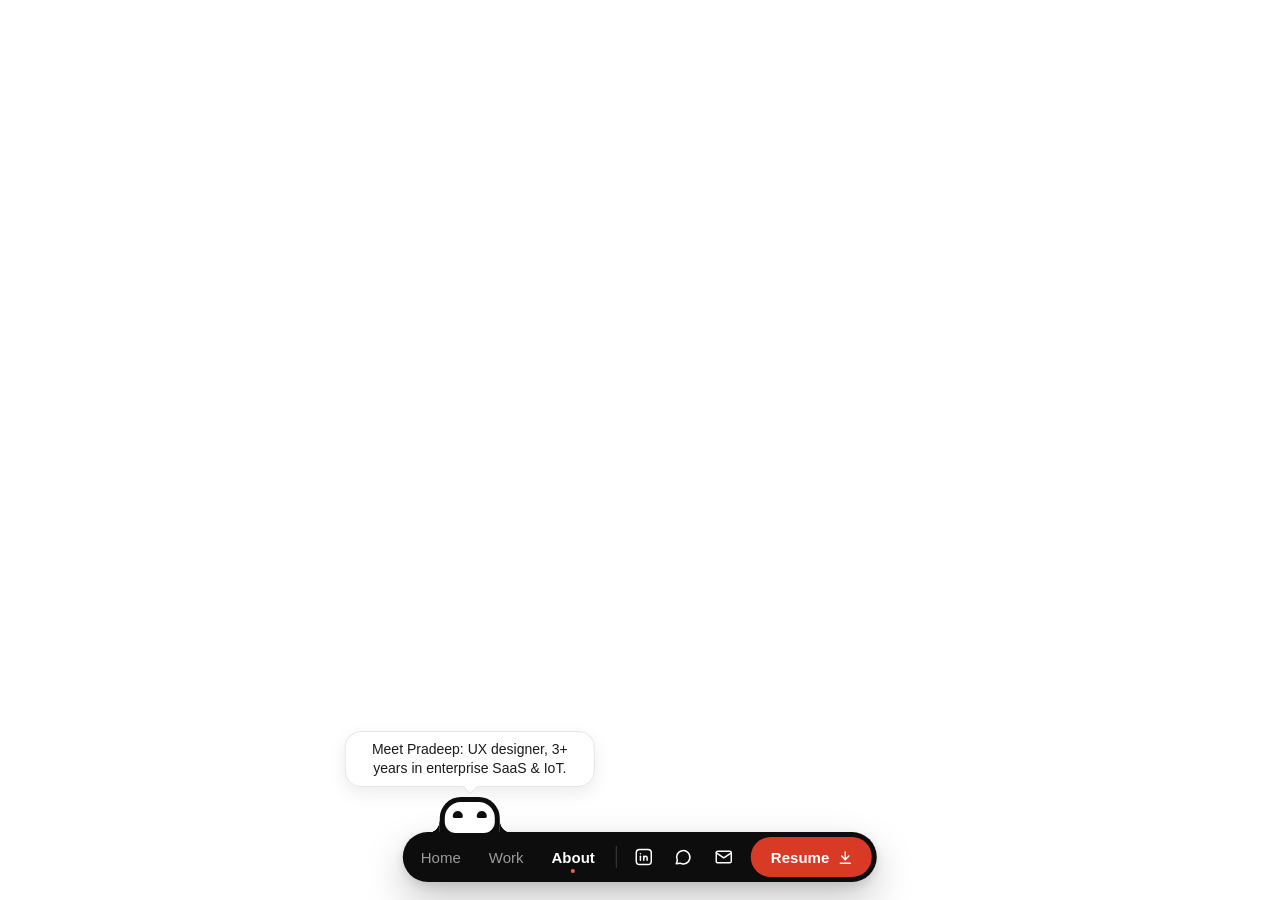
==== commit 90b3a53a: "Add responsive bottom navigation and theme toggle across portfolio pages" ====
--- a/about.html
+++ b/about.html
@@ -70,10 +70,74 @@
 
 	
 
-	<script>try{if(localStorage.getItem("__framer_force_showing_editorbar_since")){const n=document.createElement("link");n.rel="modulepreload";n.href="https://framer.com/edit/init.mjs";document.head.appendChild(n)}}catch(e){}</script>
+	<!-- Disable Framer Editor Bar and Badges -->
+	<script type="importmap">
+	{
+		"imports": {
+			"https://framer.com/edit/init.mjs": "data:text/javascript,export function createEditorBar(){ return () => null; }",
+			"https://app.framerstatic.com/EditButton-R7A5IJKH.mjs": "data:text/javascript,export function EditButton(){ return null; }",
+			"./PX9hIOIVM.B4NMid4O.mjs": "data:text/javascript,export default function Badge(){ return null; }"
+		}
+	}
+	</script>
+	<script>
+	try {
+		localStorage.removeItem("__framer_force_showing_editorbar_since");
+		for (var k in localStorage) {
+			if (k.indexOf("framer") !== -1) localStorage.removeItem(k);
+		}
+	} catch(e) {}
+	(function() {
+		function removeFramerElements() {
+			var badge = document.getElementById("__framer-badge-container");
+			if (badge) badge.style.setProperty("display", "none", "important");
+			var editor = document.getElementById("__framer-editorbar");
+			if (editor) editor.remove();
+			var badges = document.querySelectorAll(".__framer-badge, a[href*='framer.com'], [data-framer-name='Edit Content']");
+			for (var i = 0; i < badges.length; i++) {
+				if (badges[i].closest("#__framer-badge-container") || badges[i].classList.contains("__framer-badge") || badges[i].getAttribute("data-framer-name") === "Edit Content") {
+					badges[i].style.setProperty("display", "none", "important");
+				}
+			}
+		}
+		if (typeof document !== "undefined") {
+			document.addEventListener("DOMContentLoaded", removeFramerElements);
+			window.addEventListener("load", removeFramerElements);
+			if (typeof MutationObserver !== "undefined") {
+				new MutationObserver(removeFramerElements).observe(document.documentElement, { childList: true, subtree: true });
+			}
+		}
+	})();
+	</script>
+	<style>
+	#__framer-badge-container,
+	.__framer-badge,
+	#__framer-editorbar,
+	[data-framer-name="Edit Content"],
+	button[class*="EditButton"],
+	div[class*="EditButton"],
+	iframe[id*="framer"],
+	.framer-badge {
+		display: none !important;
+		visibility: hidden !important;
+		opacity: 0 !important;
+		pointer-events: none !important;
+		clip: rect(0,0,0,0) !important;
+		width: 0 !important;
+		height: 0 !important;
+		position: absolute !important;
+		top: -9999px !important;
+		left: -9999px !important;
+	}
+	</style>
 
 	
 
+	<link rel="stylesheet" href="css/framer-responsive.css">
+	<link rel="stylesheet" href="css/bot-nav.css">
+	<script src="js/bot-nav.js" defer></script>
+	<script src="js/theme-toggle.js" defer></script>
+
 	<!-- Start of headStart -->
 
     
@@ -1396,7 +1460,7 @@
 
 	
 
-	<div id="__framer-badge-container"><!--$--><!--$--><!--$--><a class="framer-6jWyo framer-n0ccwk framer-v-n0ccwk framer-bmpgw8 __framer-badge" data-framer-appear-id="n0ccwk" data-framer-name="Light" data-nosnippet="true" style="will-change:transform;pointer-events:auto;opacity:0.001;transform:translateY(10px)" href="https://www.framer.com" rel="noopener" title="Create a free website with Framer, the website builder loved by startups, designers and agencies."><div class="framer-13yxzio" data-framer-name="Backdrop" style="background-color:rgb(255, 255, 255);border-bottom-left-radius:10px;border-bottom-right-radius:10px;border-top-left-radius:10px;border-top-right-radius:10px;box-shadow:0px 0.6021873017743928px 1.5656869846134214px -1.5px rgba(0, 0, 0, 0.17), 0px 2.288533303243457px 5.950186588432988px -3px rgba(0, 0, 0, 0.14), 0px 10px 26px -4.5px rgba(0, 0, 0, 0.02)"></div><div class="framer-19yaanm" data-framer-name="Content" style="transform:translate(-50%, -50%)"><div class="framer-1kflzx5"><div data-framer-name="Logo" class="framer-hcsc7 framer-e50co" style="--1bd4d3i:rgb(0, 0, 0);--otdjsv:rgb(0, 0, 0);transform:translateX(-50%)"></div></div><!--$--><p style="position:absolute;transform:scale(0.001)">Create a free website with Framer, the website builder loved by startups, designers and agencies.</p><div data-framer-name="Text" class="framer-g7oZR framer-1um7t9d" style="--1bd4d3i:rgb(0, 0, 0);--otdjsv:rgb(0, 0, 0)"></div><!--/$--></div><div class="framer-j4ugry" data-framer-name="Bottom" style="mask:linear-gradient(180deg, rgba(0,0,0,0) 65%, rgba(0,0,0,1) 100%) add;-webkit-mask:linear-gradient(180deg, rgba(0,0,0,0) 65%, rgba(0,0,0,1) 100%) add;border-bottom-left-radius:11px;border-bottom-right-radius:11px;border-top-left-radius:11px;border-top-right-radius:11px;box-shadow:inset 0px 0px 0px 1px rgb(0, 0, 0);opacity:0.06"></div><div class="framer-jnuwbw" data-framer-name="Border" style="border-bottom-left-radius:11px;border-bottom-right-radius:11px;border-top-left-radius:11px;border-top-right-radius:11px;box-shadow:inset 0px 0px 0px 1px rgb(0, 0, 0);opacity:0.04"></div></a><!--/$--><!--/$--><!--/$--></div>
+	<div id="__framer-badge-container" style="display:none!important;visibility:hidden!important;pointer-events:none!important;opacity:0!important;width:0!important;height:0!important;"></div>
 
 	<script data-framer-appear-animation="no-preference"></script>
 
--- a/css/framer-responsive.css
+++ b/css/framer-responsive.css
@@ -0,0 +1,181 @@
+/* ==========================================================================
+   FRAMER PAGES - THEME & MOBILE LAYOUT FIXES
+   Loaded by index, about, projects and resume. The skill chips, brand accent and
+   trimmed top header apply at every breakpoint; everything else is scoped to
+   Framer's phone breakpoint so tablet and desktop layouts are untouched.
+   ========================================================================== */
+
+/* --- Skill chips ("What I bring"): theme-aware surface, border and shadow.
+       Framer hard-codes a grey fill, white border and white halo inline, so they
+       never followed the theme. Icon colours are left as designed. --- */
+.framer-lzGIe.framer-g8ikc9 {
+  --chip-bg: #ffffff;
+  --chip-border: #e4e4e2;
+  --chip-text: #1d1d1f;
+  --chip-shadow: 0 1px 2px rgba(0, 0, 0, 0.06), 10px 14px 24px rgba(0, 0, 0, 0.08);
+  background-color: var(--chip-bg) !important;
+  --border-color: var(--chip-border) !important;
+  box-shadow: var(--chip-shadow) !important;
+}
+body[toggle-theme="dark"] .framer-lzGIe.framer-g8ikc9 {
+  --chip-bg: #262628;
+  --chip-border: #3a3a3d;
+  --chip-text: #ececea;
+  --chip-shadow: 0 1px 2px rgba(0, 0, 0, 0.4), 10px 14px 24px rgba(0, 0, 0, 0.45);
+}
+.framer-lzGIe.framer-g8ikc9 .framer-gtr6u5 p {
+  --framer-text-color: var(--chip-text) !important;
+}
+
+/* --- Brand accent (coral #ff5e4d, same as --accent-coral in style.css).
+       Hero "Work" CTA: deeper coral fill with white text (4.6:1), both themes. --- */
+.framer-ufjqu5 .framer-BQ7HP.framer-v-1o94x7b {
+  background-color: #d93a26 !important;
+  transition: background-color 0.2s ease;
+}
+.framer-ufjqu5 .framer-BQ7HP.framer-v-1o94x7b .framer-text {
+  --framer-text-color: #ffffff !important;
+}
+.framer-ufjqu5 .framer-BQ7HP.framer-v-1o94x7b:hover {
+  background-color: #c4321f !important;
+}
+.framer-ufjqu5 .framer-BQ7HP.framer-v-1o94x7b [data-framer-name="Arrow"] {
+  filter: brightness(0) invert(1);
+}
+/* Footer "Lets": unify Framer's muted red with the accent */
+.framer-1xpzoxj {
+  --extracted-r6o4lv: #ff5e4d !important;
+}
+
+/* --- Top header: links and Resume now live in the bottom bot nav, so only the
+       logo and the theme toggle stay. Phone hides the hamburger menu too and uses
+       the toggle injected by js/theme-toggle.js instead. --- */
+.framer-ANoyk .framer-5jmsln-container,
+.framer-ANoyk .framer-p3wn6o-container,
+.framer-ANoyk .framer-lmiz9b-container,
+.framer-ANoyk .framer-n63fdo-container,
+.framer-ANoyk.framer-v-1yd4ihl .framer-mq8aiq-container {
+  display: none !important;
+}
+
+.phone-theme-toggle {
+  display: none;
+}
+
+@media (max-width: 809.98px) {
+
+  /* --- Dark theme: Framer's dark token set only redefines some colour tokens, so
+         parts of the phone layout kept their light-theme colours (white header and
+         hero, dark-grey text on the dark page). Give those tokens dark values here.
+         The always-dark footer and the "Selected work" / "Process" pills are left as is. --- */
+  body[toggle-theme="dark"] {
+    --token-e16847f2-b192-48e1-a890-7bbcce11cc6e: #1d1d1d;  /* header surface */
+    --token-6404906a-a8f6-4a20-b609-163acb7b17d6: #1d1d1d;  /* page surface */
+    --token-266c8d71-9990-411c-9a11-ecf80446ea66: #ececea;  /* headings, menu icon */
+    --token-b1106767-fbaa-4a24-bd97-dfbf18764b12: #b4b4b4;  /* body text */
+    --token-1655f33c-54b8-43d4-8f16-a9e920ed6c1b: #a9aab1;  /* section intro text */
+    --token-28e7f1eb-c89e-4bb0-ab33-0c0caa957f39: #3a3a3a;  /* outline button border */
+  }
+  /* The hero's surface token doubles as the footer's white text colour, so
+     override the hero background itself instead of the token. */
+  body[toggle-theme="dark"] .framer-KlBLr .framer-ufjqu5,
+  body[toggle-theme="dark"] .framer-ewt1ny {
+    background-color: #1d1d1d !important;
+  }
+  /* Text presets with hard-coded dark colours (section headings, project titles, intro copy) */
+  body[toggle-theme="dark"] .framer-styles-preset-4u6n5c,
+  body[toggle-theme="dark"] .framer-styles-preset-13c3248,
+  body[toggle-theme="dark"] .framer-styles-preset-1sksvyh {
+    --framer-text-color: #ececea !important;
+  }
+  body[toggle-theme="dark"] .framer-styles-preset-1y1gyft {
+    --framer-text-color: #b4b4b4 !important;
+  }
+  /* "What I bring" label: match the colour the desktop layout uses in dark */
+  body[toggle-theme="dark"] .framer-styles-preset-10ljhlf {
+    --framer-text-color: #c9c9c9 !important;
+  }
+  /* "Download Resume as PDF" outline button uses a white fill */
+  body[toggle-theme="dark"] .framer-C1xb4.framer-v-u3nqzu {
+    background-color: #262626 !important;
+  }
+
+  /* --- Header (phone): logo left, theme toggle right --- */
+  .framer-ANoyk.framer-v-1yd4ihl .framer-1tdmaxe-container {
+    left: 16px !important;
+  }
+  .phone-theme-toggle {
+    position: absolute;
+    top: 15px;
+    right: 16px;
+    z-index: 20;
+    display: flex;
+    align-items: center;
+    justify-content: center;
+    width: 40px;
+    height: 40px;
+    padding: 0;
+    border: 0;
+    border-radius: 50%;
+    background: transparent;
+    color: #111111;
+    cursor: pointer;
+  }
+  body[toggle-theme="dark"] .phone-theme-toggle {
+    color: #ececea;
+  }
+  .phone-theme-toggle svg {
+    width: 22px;
+    height: 22px;
+  }
+  .phone-theme-toggle:focus-visible {
+    outline: 2px solid #3b82f6;
+    outline-offset: 2px;
+  }
+
+  /* --- Hero: eyebrow and heading share one left edge, no fixed 338px width --- */
+  .framer-KlBLr .framer-ufjqu5 .framer-1ughbhb,
+  .framer-KlBLr .framer-ufjqu5 .framer-1oe0527 {
+    width: 100% !important;
+    max-width: 100% !important;
+    padding-left: 26px !important;
+    padding-right: 26px !important;
+    box-sizing: border-box !important;
+  }
+  .framer-KlBLr .framer-ufjqu5 .framer-1ughbhb {
+    margin-bottom: 14px !important;
+  }
+  .framer-KlBLr .framer-ufjqu5 .framer-1oe0527 > * + * {
+    margin-top: 16px !important;
+  }
+
+  /* --- "What I bring": drop the full-viewport min-height that left a blank gap --- */
+  .framer-KlBLr .framer-ts46om {
+    min-height: 0 !important;
+    padding-top: 48px !important;
+  }
+
+  /* --- Skill badges: wrap inside the screen instead of overflowing both edges --- */
+  .framer-KlBLr .framer-xmfsu6 {
+    flex-flow: row wrap !important;
+    justify-content: center !important;
+    align-content: center !important;
+    gap: 20px 12px !important;
+    min-height: 0 !important;
+    padding: 32px 16px 56px !important;
+  }
+  .framer-KlBLr .framer-xmfsu6 > [class$="-container"] {
+    position: relative !important;
+    top: auto !important;
+    right: auto !important;
+    bottom: auto !important;
+    left: auto !important;
+    zoom: 0.9;
+  }
+  .framer-KlBLr .framer-1u06d7i-container { order: 1; transform: rotate(3deg) !important; }
+  .framer-KlBLr .framer-4xb6gp-container { order: 2; transform: rotate(-5deg) !important; }
+  .framer-KlBLr .framer-1otd3t2-container { order: 3; transform: rotate(-4deg) !important; }
+  .framer-KlBLr .framer-n1j6u6-container { order: 4; transform: rotate(-5deg) !important; }
+  .framer-KlBLr .framer-8izplj-container { order: 5; transform: rotate(-4deg) !important; }
+  .framer-KlBLr .framer-n5xeho-container { order: 6; transform: rotate(4deg) !important; }
+}
--- a/css/bot-nav.css
+++ b/css/bot-nav.css
@@ -0,0 +1,392 @@
+/* ==========================================================================
+   BOT NAV - floating bottom navigation with a scroll-storytelling bot
+   Markup is injected by js/bot-nav.js. Colours follow the site theme via
+   [data-bn-theme] on .botnav (set from Framer's toggle-theme or data-theme).
+   ========================================================================== */
+
+.botnav {
+  --bn-bar: #0d0d0d;
+  --bn-text: #ffffff;
+  --bn-muted: #9b9b9b;
+  --bn-divider: rgba(255, 255, 255, 0.2);
+  --bn-face: #ffffff;
+  --bn-eye: #0d0d0d;
+  /* Brand accent (coral), same in both themes. Small marks use the bright coral;
+     filled buttons use a deeper coral so white text passes contrast (4.6:1). */
+  --bn-accent: #ff5e4d;
+  --bn-accent-fill: #d93a26;
+  --bn-accent-fill-hover: #c4321f;
+  --bn-accent-ink: #ffffff;
+  --bn-bubble-bg: #ffffff;
+  --bn-bubble-text: #1a1a1a;
+  --bn-bubble-border: #e6e6e6;
+  --bn-shadow: 0 18px 40px rgba(0, 0, 0, 0.22), 0 4px 12px rgba(0, 0, 0, 0.12);
+
+  --bn-head-w: 60px;
+  --bn-head-h: 36px;
+  --bn-fillet: 12px;
+  --bn-x: 0px;
+
+  position: fixed;
+  left: 50%;
+  bottom: calc(18px + env(safe-area-inset-bottom, 0px));
+  transform: translateX(-50%);
+  z-index: 9990;
+  font-family: "Inter", -apple-system, BlinkMacSystemFont, "Segoe UI", Roboto, sans-serif;
+  -webkit-font-smoothing: antialiased;
+  max-width: calc(100vw - 16px);
+}
+
+.botnav[data-bn-theme="dark"] {
+  --bn-bar: #f2f2f0;
+  --bn-text: #111111;
+  --bn-muted: #6b6b6b;
+  --bn-divider: rgba(0, 0, 0, 0.15);
+  --bn-face: #111111;
+  --bn-eye: #f2f2f0;
+  --bn-bubble-bg: #262628;
+  --bn-bubble-text: #ececea;
+  --bn-bubble-border: #3a3a3d;
+  --bn-shadow: 0 18px 40px rgba(0, 0, 0, 0.55), 0 4px 12px rgba(0, 0, 0, 0.35);
+}
+
+/* --- Bar --- */
+.botnav__bar {
+  position: relative;
+  display: flex;
+  align-items: center;
+  gap: 2px;
+  padding: 5px;
+  background: var(--bn-bar);
+  border-radius: 9999px;
+  box-shadow: var(--bn-shadow);
+  transition: background-color 0.3s ease;
+}
+
+.botnav__link {
+  position: relative;
+  padding: 8px 13px;
+  font-size: 15px;
+  font-weight: 500;
+  line-height: 1;
+  color: var(--bn-muted);
+  text-decoration: none;
+  white-space: nowrap;
+  border-radius: 9999px;
+  transition: color 0.2s ease;
+}
+
+.botnav__link:hover,
+.botnav__link:focus-visible,
+.botnav__link.is-active {
+  color: var(--bn-text);
+}
+
+.botnav__link.is-active {
+  font-weight: 600;
+}
+
+.botnav__link.is-active::after {
+  content: "";
+  position: absolute;
+  left: 50%;
+  bottom: 0;
+  width: 4px;
+  height: 4px;
+  margin-left: -2px;
+  border-radius: 50%;
+  background: var(--bn-accent);
+}
+
+.botnav__divider {
+  width: 1px;
+  height: 22px;
+  margin: 0 6px;
+  background: var(--bn-divider);
+}
+
+.botnav__icon {
+  display: inline-flex;
+  align-items: center;
+  justify-content: center;
+  width: 38px;
+  height: 38px;
+  padding: 0;
+  border: 0;
+  border-radius: 50%;
+  background: transparent;
+  color: var(--bn-text);
+  cursor: pointer;
+  transition: transform 0.2s ease, opacity 0.2s ease;
+}
+
+.botnav__icon:hover,
+.botnav__icon:focus-visible {
+  transform: translateY(-2px);
+}
+
+.botnav__icon svg {
+  width: 20px;
+  height: 20px;
+}
+
+.botnav__resume {
+  display: inline-flex;
+  align-items: center;
+  gap: 8px;
+  margin-left: 6px;
+  padding: 0 18px 0 20px;
+  height: 40px;
+  font-size: 15px;
+  font-weight: 600;
+  color: var(--bn-accent-ink);
+  background: var(--bn-accent-fill);
+  border-radius: 9999px;
+  text-decoration: none;
+  white-space: nowrap;
+  transition: transform 0.2s ease, background-color 0.2s ease;
+}
+
+.botnav__resume:hover,
+.botnav__resume:focus-visible {
+  transform: translateY(-1px);
+  background: var(--bn-accent-fill-hover);
+}
+
+.botnav__resume svg {
+  width: 17px;
+  height: 17px;
+}
+
+.botnav a:focus-visible,
+.botnav button:focus-visible {
+  outline: 2px solid #3b82f6;
+  outline-offset: 2px;
+}
+
+/* --- Bot head --- */
+.botnav__bot {
+  position: absolute;
+  left: 0;
+  bottom: calc(100% - 1px);
+  width: var(--bn-head-w);
+  height: var(--bn-head-h);
+  transform: translateX(var(--bn-x));
+  transition: transform 0.55s cubic-bezier(0.34, 1.4, 0.64, 1);
+  pointer-events: none;
+}
+
+.botnav__head {
+  position: absolute;
+  inset: 0;
+  background: var(--bn-bar);
+  border-radius: 21px 21px 0 0;
+  transition: background-color 0.3s ease, top 0.25s ease;
+}
+
+/* Concave fillets that blend the head into the bar */
+.botnav__head::before,
+.botnav__head::after {
+  content: "";
+  position: absolute;
+  bottom: -1px;
+  width: var(--bn-fillet);
+  height: calc(var(--bn-fillet) + 1px);
+}
+.botnav__head::before {
+  left: calc(var(--bn-fillet) * -1);
+  background: radial-gradient(circle at 0 0, transparent calc(var(--bn-fillet) - 0.5px), var(--bn-bar) var(--bn-fillet));
+}
+.botnav__head::after {
+  right: calc(var(--bn-fillet) * -1);
+  background: radial-gradient(circle at 100% 0, transparent calc(var(--bn-fillet) - 0.5px), var(--bn-bar) var(--bn-fillet));
+}
+
+.botnav__face {
+  position: absolute;
+  top: 5px;
+  left: 5px;
+  right: 5px;
+  bottom: 0;
+  display: flex;
+  align-items: center;
+  justify-content: center;
+  gap: 14px;
+  background: var(--bn-face);
+  border-radius: 16px 16px 11px 11px;
+  transition: background-color 0.3s ease;
+}
+
+.botnav__eye {
+  --ex: 0px;
+  --ey: 0px;
+  width: 10px;
+  height: 17px;
+  border-radius: 5px;
+  background: var(--bn-eye);
+  transform: translate(var(--ex), var(--ey));
+  transition: transform 0.18s ease, height 0.18s ease, border-radius 0.18s ease, background-color 0.3s ease;
+}
+
+.botnav__bot.is-blinking .botnav__eye {
+  height: 3px;
+}
+
+.botnav__bot.is-happy .botnav__eye {
+  height: 7px;
+  border-radius: 7px 7px 2px 2px;
+  transform: translate(var(--ex), calc(var(--ey) - 3px));
+}
+
+/* Bob by stretching the head upward; its base and fillets stay fused to the bar */
+.botnav__bot.is-bobbing .botnav__head {
+  top: -3px;
+}
+
+/* --- Speech bubble --- */
+.botnav__bubble {
+  --bubble-shift: 0px;
+  position: absolute;
+  left: 50%;
+  bottom: calc(100% + 10px);
+  max-width: min(250px, calc(100vw - 24px));
+  width: max-content;
+  padding: 8px 14px;
+  font-size: 14px;
+  font-weight: 500;
+  line-height: 1.35;
+  text-align: center;
+  color: var(--bn-bubble-text);
+  background: var(--bn-bubble-bg);
+  border: 1px solid var(--bn-bubble-border);
+  border-radius: 9999px;
+  box-shadow: 0 6px 18px rgba(0, 0, 0, 0.08);
+  opacity: 0;
+  transform: translate(calc(-50% + var(--bubble-shift)), 6px) scale(0.96);
+  transform-origin: bottom center;
+  transition: opacity 0.2s ease, transform 0.25s cubic-bezier(0.34, 1.4, 0.64, 1);
+}
+
+.botnav__bubble.is-multiline {
+  border-radius: 16px;
+}
+
+.botnav__bubble::after {
+  content: "";
+  position: absolute;
+  top: 100%;
+  left: calc(50% - var(--bubble-shift));
+  width: 10px;
+  height: 10px;
+  margin: -5px 0 0 -5px;
+  background: var(--bn-bubble-bg);
+  border-right: 1px solid var(--bn-bubble-border);
+  border-bottom: 1px solid var(--bn-bubble-border);
+  transform: rotate(45deg);
+}
+
+/* Success moments (e.g. email copied) use the accent */
+.botnav__bubble.is-success {
+  --bn-bubble-bg: var(--bn-accent-fill);
+  --bn-bubble-border: var(--bn-accent-fill);
+  --bn-bubble-text: var(--bn-accent-ink);
+  font-weight: 600;
+}
+
+.botnav__bubble.is-visible {
+  opacity: 1;
+  transform: translate(calc(-50% + var(--bubble-shift)), 0) scale(1);
+}
+
+.botnav__sr {
+  position: absolute;
+  width: 1px;
+  height: 1px;
+  overflow: hidden;
+  clip: rect(0 0 0 0);
+  white-space: nowrap;
+}
+
+/* --- Small screens --- */
+@media (max-width: 640px) {
+  .botnav {
+    --bn-head-w: 52px;
+    --bn-head-h: 31px;
+    --bn-fillet: 10px;
+    bottom: calc(12px + env(safe-area-inset-bottom, 0px));
+  }
+  .botnav__bar {
+    gap: 0;
+    padding: 5px;
+  }
+  .botnav__link {
+    padding: 8px 9px;
+    font-size: 13px;
+  }
+  .botnav__divider {
+    height: 20px;
+    margin: 0 4px;
+  }
+  .botnav__icon {
+    width: 32px;
+    height: 32px;
+  }
+  .botnav__icon svg {
+    width: 18px;
+    height: 18px;
+  }
+  .botnav__resume {
+    width: 34px;
+    height: 34px;
+    margin-left: 4px;
+    padding: 0;
+    justify-content: center;
+  }
+  .botnav__resume-label {
+    display: none;
+  }
+  .botnav__head {
+    border-radius: 18px 18px 0 0;
+  }
+  .botnav__face {
+    top: 4px;
+    left: 4px;
+    right: 4px;
+    gap: 11px;
+    border-radius: 14px 14px 9px 9px;
+  }
+  .botnav__eye {
+    width: 8px;
+    height: 14px;
+    border-radius: 4px;
+  }
+  .botnav__bubble {
+    font-size: 12.5px;
+    padding: 7px 12px;
+  }
+}
+
+@media (max-width: 360px) {
+  .botnav__link {
+    padding: 8px 6px;
+    font-size: 12.5px;
+  }
+  .botnav__icon {
+    width: 30px;
+  }
+}
+
+@media (prefers-reduced-motion: reduce) {
+  .botnav__bot,
+  .botnav__head,
+  .botnav__eye,
+  .botnav__bubble {
+    transition: opacity 0.2s ease;
+  }
+}
+
+@media print {
+  .botnav {
+    display: none !important;
+  }
+}
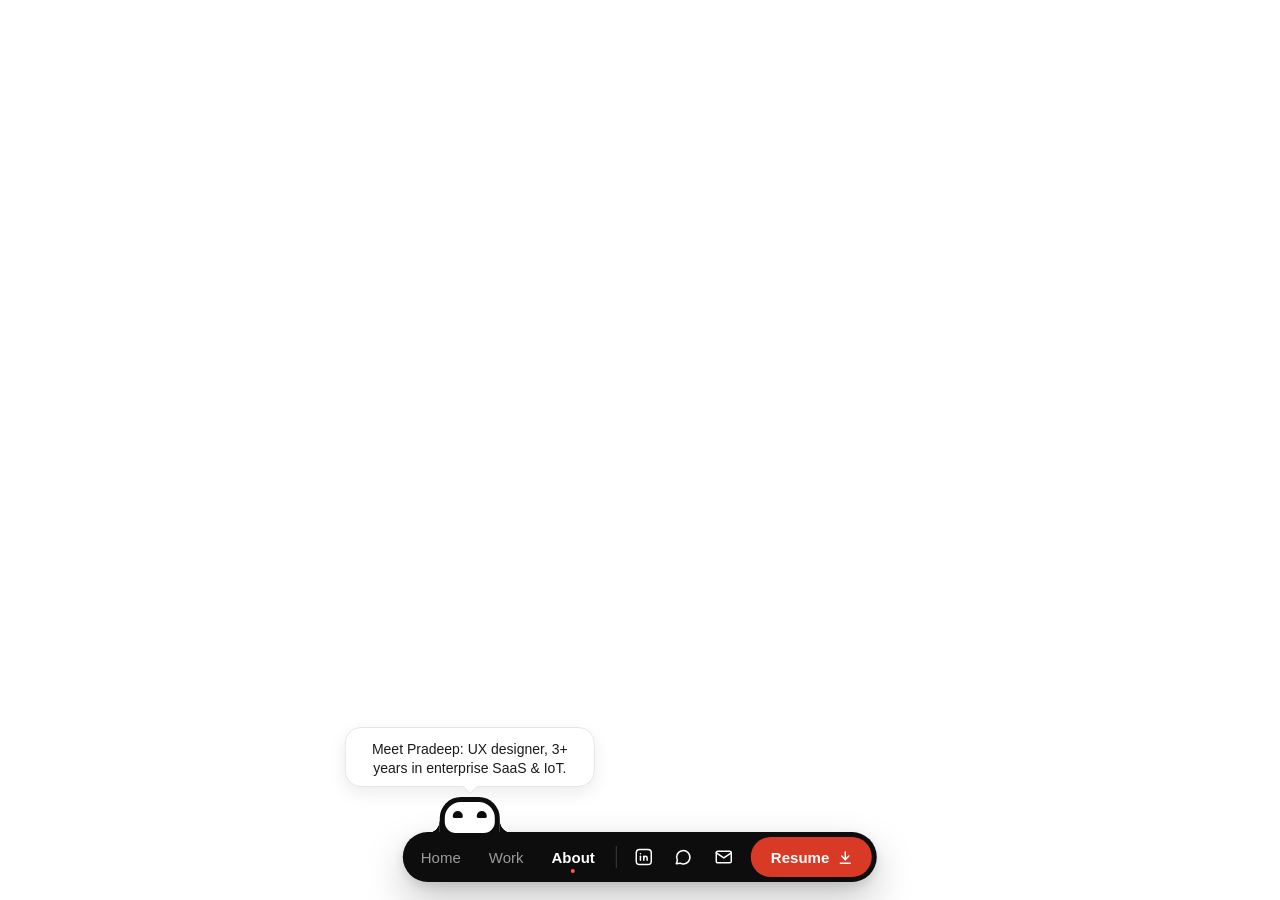
==== commit 19f6bf0c: "Restore real file URLs after Framer initialization to prevent 404s on reload" ====
--- a/about.html
+++ b/about.html
@@ -8,8 +8,17 @@
 
 <head>
 <script>
+// Framer's router renders from its own route ("/about"), so the URL is swapped
+// while the page boots. Once loaded the real file URL is put back, so Back
+// and reload request a file that exists instead of a missing "/about".
 try {
+  var realUrl = location.href;
   history.replaceState(null, "", "/about");
+  window.addEventListener("load", function () {
+    setTimeout(function () {
+      try { history.replaceState(history.state, "", realUrl); } catch(e) {}
+    }, 0);
+  });
 } catch(e) {}
 
 document.addEventListener("click", function(e) {
@@ -17,7 +26,23 @@
   if (!a) return;
   var href = a.getAttribute("href");
   if (!href) return;
-  
+
+  // Project cards: open the local case study pages instead of Framer's hosted
+  // CMS pages (which bring their own extra navigation bar)
+  var caseStudies = {
+    "fitness-tracker-app-revamp": "./fitness-tracker.html",
+    "social-dining-app-design": "./social-dining.html",
+    "collaborative-learning-app-design": "./collaborative-learning.html",
+    "lomo-track": "./lomo-track.html"
+  };
+  var slug = (href.match(/projects\/([a-z0-9-]+)\/?$/) || [])[1];
+  if (slug && caseStudies[slug]) {
+    e.preventDefault();
+    e.stopImmediatePropagation();
+    window.location.href = caseStudies[slug];
+    return;
+  }
+
   if (href === "/projects" || href === "./projects" || href.endsWith("/projects")) {
     e.preventDefault();
     window.location.href = "./projects.html";
--- a/css/framer-responsive.css
+++ b/css/framer-responsive.css
@@ -178,4 +178,110 @@
   .framer-KlBLr .framer-n1j6u6-container { order: 4; transform: rotate(-5deg) !important; }
   .framer-KlBLr .framer-8izplj-container { order: 5; transform: rotate(-4deg) !important; }
   .framer-KlBLr .framer-n5xeho-container { order: 6; transform: rotate(4deg) !important; }
-}
+
+  /* ======================================================================
+     Phone polish: calmer type scale, tighter rhythm, readable body copy.
+     ====================================================================== */
+
+  /* Body copy preset used across pages: 18px -> 16px */
+  .framer-styles-preset-1y1gyft {
+    --framer-font-size: 16px !important;
+    --framer-line-height: 1.6em !important;
+  }
+
+  /* Page intros start closer to the header (was 120px of empty space) */
+  .framer-6subr0,
+  .framer-16ofo3l,
+  .framer-ewt1ny {
+    padding-top: 40px !important;
+  }
+
+  /* --- Home hero: smaller headline, lighter supporting line --- */
+  .framer-KlBLr .framer-ufjqu5 .framer-1oe0527 > h1:first-child {
+    --framer-font-size: 32px !important;
+    --framer-line-height: 1.18em !important;
+    letter-spacing: -0.01em;
+  }
+  .framer-KlBLr .framer-ufjqu5 .framer-1oe0527 > h1 + h1 {
+    --framer-font-size: 18px !important;
+    --framer-line-height: 1.55em !important;
+  }
+  body:not([toggle-theme="dark"]) .framer-KlBLr .framer-ufjqu5 .framer-1oe0527 > h1 + h1 {
+    --framer-text-color: #6b6b6b !important;
+  }
+
+  /* --- Home process cards: step description was 14px light grey --- */
+  body:not([toggle-theme="dark"]) .framer-rgc29d p {
+    --framer-text-color: #6b6b6b !important;
+  }
+
+  /* --- Projects: cards sit in fixed 675px slots, leaving big gaps or overlaps --- */
+  .framer-1pj4582 {
+    gap: 48px !important;
+  }
+  .framer-1pj4582 > .framer-jukfe1-container {
+    height: auto !important;
+  }
+  .framer-1pj4582 .framer-1en6fne,
+  .framer-1pj4582 .framer-xjer4w,
+  .framer-1pj4582 .framer-1t7nnru {
+    height: auto !important;
+    aspect-ratio: 4 / 3;
+  }
+  .framer-1pj4582 .framer-Jj1ZZ {
+    gap: 16px !important;
+  }
+  .framer-1pj4582 .framer-6cxzle .framer-styles-preset-1sksvyh {
+    --framer-font-size: 22px !important;
+    --framer-line-height: 1.3em !important;
+  }
+  /* Project titles render white on the light page */
+  body:not([toggle-theme="dark"]) .framer-1pj4582 .framer-6cxzle .framer-styles-preset-1sksvyh {
+    --framer-text-color: #1d1d1f !important;
+  }
+  .framer-6v64ie {
+    padding-bottom: 64px !important;
+  }
+
+  /* --- About: intro paragraphs were 31px --- */
+  .framer-1dsk3m0 p {
+    --framer-font-size: 21px !important;
+    --framer-line-height: 1.45em !important;
+  }
+  /* Empty spacer paragraph between the two intro paragraphs */
+  .framer-1dsk3m0 p:has(> br):not(:has(> :not(br))) {
+    --framer-font-size: 6px !important;
+  }
+  .framer-16ofo3l {
+    padding-bottom: 56px !important;
+  }
+  .framer-kpnzzs {
+    padding-top: 24px !important;
+  }
+  .framer-13i3uqv {
+    padding-bottom: 72px !important;
+  }
+
+  /* --- Resume: section spacing --- */
+  .framer-ewt1ny {
+    padding-bottom: 32px !important;
+  }
+  .framer-wnhqel {
+    padding-top: 32px !important;
+    padding-bottom: 64px !important;
+  }
+
+  /* --- Footer headline: 72px -> 48px so it fits without dominating --- */
+  .framer-1xpzoxj p,
+  .framer-3eacv7 p {
+    --framer-font-size: 48px !important;
+    --framer-line-height: 1em !important;
+  }
+  .framer-1fs2p9v {
+    height: auto !important;
+    align-items: baseline !important;
+  }
+  .framer-1qbx4gj .framer-styles-preset-1s8fn6c {
+    --framer-font-size: 30px !important;
+  }
+}
--- a/css/bot-nav.css
+++ b/css/bot-nav.css
@@ -4,7 +4,9 @@
    [data-bn-theme] on .botnav (set from Framer's toggle-theme or data-theme).
    ========================================================================== */
 
-.botnav {
+/* Shared tokens: the bar and the stool corner (.botseat) where the bot can sit */
+.botnav,
+.botseat {
   --bn-bar: #0d0d0d;
   --bn-text: #ffffff;
   --bn-muted: #9b9b9b;
@@ -26,7 +28,9 @@
   --bn-head-h: 36px;
   --bn-fillet: 12px;
   --bn-x: 0px;
-
+}
+
+.botnav {
   position: fixed;
   left: 50%;
   bottom: calc(18px + env(safe-area-inset-bottom, 0px));
@@ -37,7 +41,8 @@
   max-width: calc(100vw - 16px);
 }
 
-.botnav[data-bn-theme="dark"] {
+.botnav[data-bn-theme="dark"],
+.botseat[data-bn-theme="dark"] {
   --bn-bar: #f2f2f0;
   --bn-text: #111111;
   --bn-muted: #6b6b6b;
@@ -376,6 +381,403 @@
   }
 }
 
+/* ==========================================================================
+   STOOL CORNER (desktop): drag the bot off the bar onto the stool and it sits
+   there and narrates the page. Markup and behaviour live in js/bot-nav.js.
+   ========================================================================== */
+
+/* The head is the drag handle on pointer devices wide enough for the stool */
+@media (min-width: 810px) and (hover: hover) and (pointer: fine) {
+  .botnav__head {
+    pointer-events: auto;
+    cursor: grab;
+  }
+}
+
+.botseat {
+  position: fixed;
+  right: 40px;
+  bottom: 28px;
+  z-index: 9991;
+  width: 96px;
+  height: 120px;
+  font-family: "Inter", -apple-system, BlinkMacSystemFont, "Segoe UI", Roboto, sans-serif;
+  pointer-events: none;
+}
+
+/* Stool: round seat, two splayed legs and a footrest */
+.botseat__stool {
+  position: absolute;
+  left: 50%;
+  bottom: 0;
+  width: 76px;
+  height: 64px;
+  margin-left: -38px;
+  opacity: 0;
+  transform: translateY(16px) scale(0.9);
+  transition: opacity 0.25s ease, transform 0.35s cubic-bezier(0.34, 1.4, 0.64, 1);
+}
+
+.botseat.is-open .botseat__stool,
+.botseat.is-seated .botseat__stool {
+  opacity: 1;
+  transform: none;
+}
+
+.botseat__seat {
+  position: absolute;
+  top: 0;
+  left: 0;
+  right: 0;
+  height: 12px;
+  border-radius: 8px;
+  background: var(--bn-bar);
+  box-shadow: var(--bn-shadow);
+}
+
+.botseat__leg {
+  position: absolute;
+  top: 8px;
+  width: 6px;
+  height: 56px;
+  border-radius: 3px;
+  background: var(--bn-bar);
+}
+
+.botseat__leg:nth-child(2) {
+  left: 14px;
+  transform: rotate(9deg);
+  transform-origin: top center;
+}
+
+.botseat__leg:nth-child(3) {
+  right: 14px;
+  transform: rotate(-9deg);
+  transform-origin: top center;
+}
+
+.botseat__rest {
+  position: absolute;
+  left: 14px;
+  right: 14px;
+  top: 38px;
+  height: 4px;
+  border-radius: 2px;
+  background: var(--bn-bar);
+}
+
+/* Drop-target hint while dragging */
+.botseat.is-open .botseat__seat {
+  outline: 2px dashed transparent;
+  outline-offset: 6px;
+  transition: outline-color 0.2s ease;
+}
+
+/* While dragging, the stool is marked as where the bot will go */
+.botseat.is-open .botseat__seat {
+  outline-color: var(--bn-accent);
+}
+
+/* Flight between bar, cursor and stool: left/top glide while the bot hops */
+.botnav__bot.is-flying {
+  position: fixed;
+  z-index: 9992;
+  transition: left var(--fly-ms, 500ms) cubic-bezier(0.3, 0.7, 0.4, 1), top var(--fly-ms, 500ms) cubic-bezier(0.3, 0.7, 0.4, 1);
+  animation: botnav-hop var(--fly-ms, 500ms) ease-in-out;
+}
+
+@keyframes botnav-hop {
+  0% { transform: translateY(0); }
+  45% { transform: translateY(-46px); }
+  100% { transform: translateY(0); }
+}
+
+/* --- Stick arms and legs (case-study pages, only while off the bar) --- */
+.botnav__limb {
+  display: none;
+  position: absolute;
+  z-index: -1;
+  width: 3px;
+  border-radius: 2px;
+  background: var(--bn-bar);
+  transition: transform 0.25s ease;
+}
+
+.botnav__bot.has-limbs.is-free .botnav__limb {
+  display: block;
+}
+
+.botnav__limb--arm-l,
+.botnav__limb--arm-r {
+  top: 48%;
+  height: 19px;
+  transform-origin: top center;
+}
+
+/* Arms hang from the outer edges of the head, angled down and out */
+.botnav__limb--arm-l {
+  left: -2px;
+  transform: rotate(38deg);
+}
+
+.botnav__limb--arm-r {
+  right: -2px;
+  transform: rotate(-38deg);
+}
+
+.botnav__limb--leg-l,
+.botnav__limb--leg-r {
+  top: calc(100% - 4px);
+  height: 19px;
+  transform-origin: top center;
+}
+
+.botnav__limb--leg-l {
+  left: 34%;
+  transform: rotate(8deg);
+}
+
+.botnav__limb--leg-r {
+  right: 34%;
+  transform: rotate(-8deg);
+}
+
+/* Feet */
+.botnav__limb--leg-l::after,
+.botnav__limb--leg-r::after {
+  content: "";
+  position: absolute;
+  bottom: -2px;
+  width: 8px;
+  height: 4px;
+  border-radius: 3px;
+  background: inherit;
+}
+
+.botnav__limb--leg-l::after {
+  right: -1px;
+}
+
+.botnav__limb--leg-r::after {
+  left: -1px;
+}
+
+/* Dragging: legs dangle and kick */
+.botnav__bot.is-dragging .botnav__limb--leg-l {
+  animation: botleg-kick 0.5s ease-in-out infinite alternate;
+}
+
+.botnav__bot.is-dragging .botnav__limb--leg-r {
+  animation: botleg-kick 0.5s ease-in-out infinite alternate-reverse;
+}
+
+@keyframes botleg-kick {
+  from { transform: rotate(18deg); }
+  to { transform: rotate(-18deg); }
+}
+
+/* Flying: arms up */
+.botnav__bot.is-flying .botnav__limb--arm-l {
+  transform: rotate(140deg);
+}
+
+.botnav__bot.is-flying .botnav__limb--arm-r {
+  transform: rotate(-140deg);
+}
+
+/* Seated: legs hang over the front of the stool, the right arm gestures while talking */
+.botnav__bot.is-seated .botnav__limb--leg-l {
+  transform: rotate(2deg);
+}
+
+.botnav__bot.is-seated .botnav__limb--leg-r {
+  transform: rotate(-2deg);
+}
+
+.botnav__bot.is-seated.is-talking .botnav__limb--arm-r {
+  animation: botarm-talk 0.6s ease-in-out infinite alternate;
+}
+
+@keyframes botarm-talk {
+  from { transform: rotate(-38deg); }
+  to { transform: rotate(-120deg); }
+}
+
+/* --- Bot while detached (dragging or seated) --- */
+.botnav__bot.is-free {
+  /* Own stacking layer: limbs sit behind the head but in front of the stool */
+  z-index: 1;
+  transition: none;
+  transform: none;
+}
+
+.botnav__bot.is-free .botnav__head {
+  border-radius: 21px 21px 16px 16px;
+  box-shadow: var(--bn-shadow);
+  cursor: grab;
+  pointer-events: auto;
+}
+
+.botnav__bot.is-free .botnav__head::before,
+.botnav__bot.is-free .botnav__head::after {
+  display: none;
+}
+
+.botnav__bot.is-free .botnav__face {
+  bottom: 5px;
+  border-radius: 16px;
+}
+
+.botnav__bot.is-dragging {
+  position: fixed;
+  z-index: 9992;
+}
+
+.botnav__bot.is-dragging .botnav__head {
+  cursor: grabbing;
+  transform: rotate(-6deg) scale(1.06);
+}
+
+.botnav__bot.is-seated {
+  position: absolute;
+  left: 50%;
+  top: auto;
+  bottom: 62px;
+  margin-left: calc(var(--bn-head-w) / -2);
+}
+
+.botnav__bot.is-seated .botnav__head {
+  animation: botseat-idle 3.2s ease-in-out infinite;
+}
+
+@keyframes botseat-idle {
+  0%, 100% { transform: translateY(0); }
+  50% { transform: translateY(-3px); }
+}
+
+/* Back on the bar: small pop so the return reads as an arrival */
+.botnav__bot.is-returning .botnav__head {
+  animation: botnav-return 0.4s cubic-bezier(0.34, 1.4, 0.64, 1);
+}
+
+@keyframes botnav-return {
+  0% { transform: translateY(-14px) scale(0.85); }
+  100% { transform: none; }
+}
+
+/* Seated narration: a larger bubble to the bot's upper left */
+.botnav__bot.is-seated .botnav__bubble {
+  left: auto;
+  right: 0;
+  bottom: calc(100% + 14px);
+  width: 300px;
+  max-width: min(300px, calc(100vw - 80px));
+  padding: 14px 16px;
+  font-size: 14px;
+  line-height: 1.5;
+  text-align: left;
+  border-radius: 16px;
+  transform: translateY(6px) scale(0.96);
+  transform-origin: bottom right;
+}
+
+.botnav__bot.is-seated .botnav__bubble.is-visible {
+  transform: none;
+}
+
+.botnav__bot.is-seated .botnav__bubble::after {
+  left: auto;
+  right: 26px;
+}
+
+/* "Shall I take a seat?" question: the bubble becomes clickable */
+.botnav__bubble.has-actions {
+  pointer-events: auto;
+  width: 310px;
+  max-width: min(310px, calc(100vw - 24px));
+  padding: 14px 16px;
+  text-align: left;
+  border-radius: 16px;
+}
+
+.botnav__bubble-actions {
+  display: flex;
+  gap: 8px;
+  margin-top: 12px;
+}
+
+.botnav__bubble-actions[hidden] {
+  display: none;
+}
+
+.botnav__bubble-btn {
+  flex: 1;
+  padding: 8px 12px;
+  font: inherit;
+  font-size: 13px;
+  font-weight: 600;
+  white-space: nowrap;
+  border-radius: 999px;
+  border: 1px solid var(--bn-bubble-border);
+  background: transparent;
+  color: var(--bn-bubble-text);
+  cursor: pointer;
+  transition: background-color 0.2s ease, border-color 0.2s ease;
+}
+
+.botnav__bubble-btn:hover {
+  border-color: var(--bn-bubble-text);
+}
+
+.botnav__bubble-btn.is-primary {
+  border-color: var(--bn-accent-fill);
+  background: var(--bn-accent-fill);
+  color: var(--bn-accent-ink);
+}
+
+.botnav__bubble-btn.is-primary:hover {
+  background: var(--bn-accent-fill-hover);
+  border-color: var(--bn-accent-fill-hover);
+}
+
+.botnav__bubble-btn:focus-visible {
+  outline: 2px solid #3b82f6;
+  outline-offset: 2px;
+}
+
+.botnav__bubble-label {
+  display: block;
+  margin-bottom: 4px;
+  font-family: "DM Mono", ui-monospace, Menlo, monospace;
+  font-size: 11px;
+  font-weight: 400;
+  letter-spacing: 0.02em;
+  color: var(--bn-accent-fill);
+}
+
+.botnav[data-bn-theme="dark"] .botnav__bubble-label,
+.botseat[data-bn-theme="dark"] .botnav__bubble-label {
+  color: var(--bn-accent);
+}
+
+@media (max-width: 809.98px) {
+  .botseat {
+    display: none;
+  }
+}
+
+@media (prefers-reduced-motion: reduce) {
+  .botnav__bot.is-seated .botnav__head,
+  .botnav__bot.is-returning .botnav__head,
+  .botnav__bot.is-flying,
+  .botnav__limb {
+    animation: none !important;
+  }
+  .botseat__stool {
+    transition: opacity 0.2s ease;
+  }
+}
+
 @media (prefers-reduced-motion: reduce) {
   .botnav__bot,
   .botnav__head,
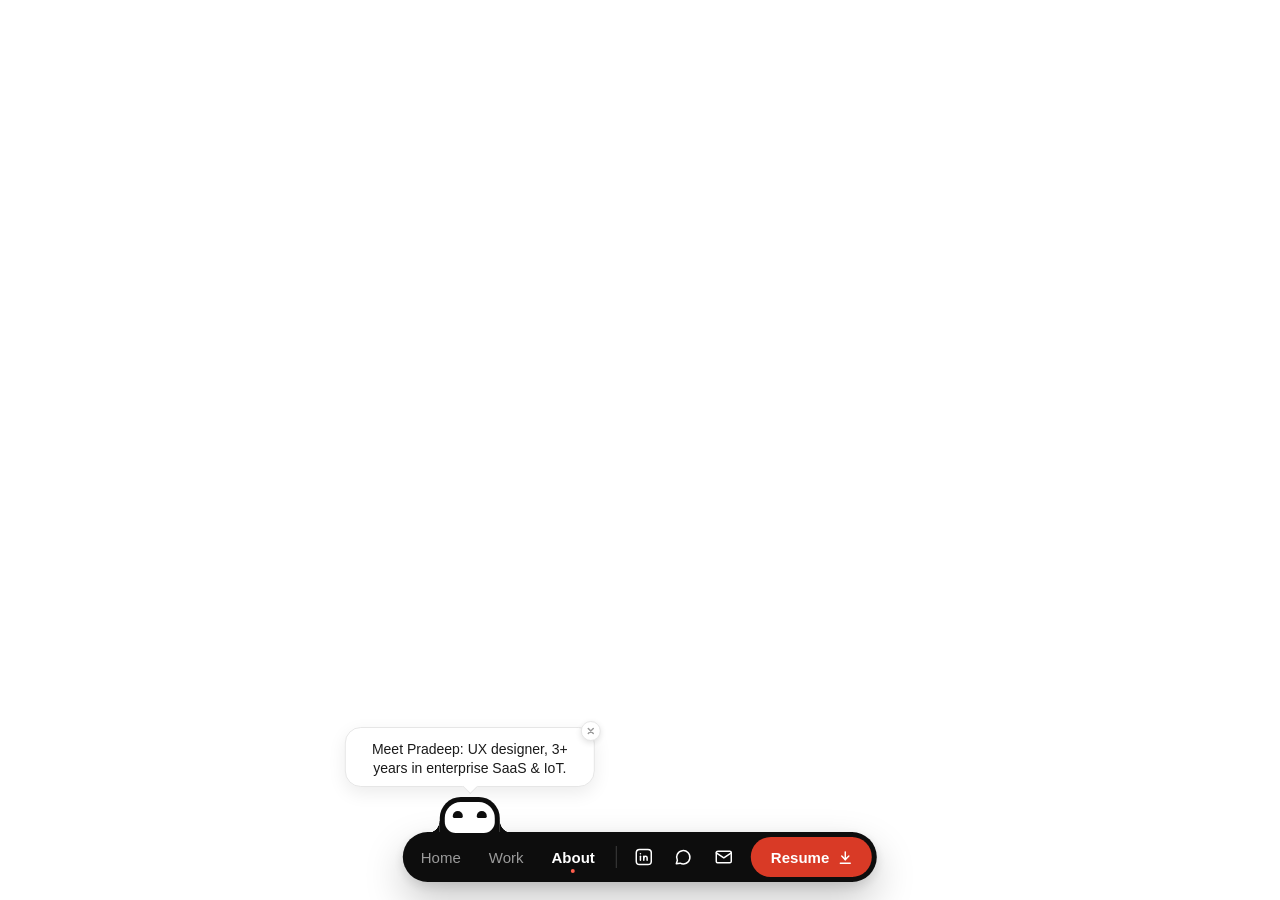
==== commit 80fe918f: "Add project canvas, bot mute, new experience/skills design and dark-mode fixes - Home "drag around" " ====
--- a/about.html
+++ b/about.html
@@ -4,9 +4,18 @@
 
 <!-- Published Oct 27, 2026, 5:00 PM UTC -->
 
-<html>
+<html lang="en">
 
 <head>
+<!-- theme-boot: apply the saved dark theme before the first paint, so moving
+     between pages never flashes a white screen while the page loads. -->
+<script>try{if(localStorage.getItem("pradeep_theme")==="dark"){var d=document.documentElement;d.setAttribute("toggle-theme","dark")}}catch(e){}</script>
+<style>html[toggle-theme="dark"],html[toggle-theme="dark"] body{background-color:#1a1a1a;color-scheme:dark}</style>
+<!-- Perf: open connections to the CDNs early. Framer renders the whole page in JS,
+     so its modules and fonts are on the critical path. -->
+<link rel="preconnect" href="https://framerusercontent.com" crossorigin>
+<link rel="preconnect" href="https://framerusercontent.com">
+<link rel="preconnect" href="https://fonts.gstatic.com" crossorigin>
 <script>
 // Framer's router renders from its own route ("/about"), so the URL is swapped
 // while the page boots. Once loaded the real file URL is put back, so Back
@@ -1466,8 +1475,7 @@
 </head>
 
 <body>
-
-	<script async src="https://events.framer.com/script?v=2" data-fid="d2e758a95bccc4a778016859661f14ed1c591501e8592ed187830fa9fb85a7cb" data-no-nt></script>
+<script>try{if(localStorage.getItem("pradeep_theme")==="dark"){document.documentElement.setAttribute("toggle-theme","dark");document.body.setAttribute("toggle-theme","dark")}}catch(e){}</script>
 
 	<!-- Start of bodyStart -->
 
@@ -1491,7 +1499,7 @@
 
 	<script>typeof document<"u"&&(window.process={...window.process,env:{...window.process?.env,NODE_ENV:"production"}});</script>
 
-	<link rel="modulepreload" fetchpriority="low" href="https://framerusercontent.com/sites/4tGCKX4DF1nGIVxzL1r9zE/rolldown-runtime.Bi-D_2cA.mjs"><link rel="modulepreload" fetchpriority="low" href="https://framerusercontent.com/sites/4tGCKX4DF1nGIVxzL1r9zE/react.BF5K0J5z.mjs"><link rel="modulepreload" fetchpriority="low" href="https://framerusercontent.com/sites/4tGCKX4DF1nGIVxzL1r9zE/framer.V_qDDvA7.mjs"><link rel="modulepreload" fetchpriority="low" href="https://framerusercontent.com/sites/4tGCKX4DF1nGIVxzL1r9zE/motion.Cn2ykAj0.mjs"><link rel="modulepreload" fetchpriority="low" href="https://framerusercontent.com/sites/4tGCKX4DF1nGIVxzL1r9zE/toplevel-deps.C5BzG98k.mjs"><link rel="modulepreload" fetchpriority="low" href="https://framerusercontent.com/sites/4tGCKX4DF1nGIVxzL1r9zE/5KlVioUu9S_-WN7RnbM-Q95YODDef0fTaWO0ty0dcmE.BYbj1zVi.mjs"><link rel="modulepreload" fetchpriority="low" href="https://framerusercontent.com/sites/4tGCKX4DF1nGIVxzL1r9zE/index.es.DEv1sDhD.mjs"><link rel="modulepreload" fetchpriority="low" href="https://framerusercontent.com/sites/4tGCKX4DF1nGIVxzL1r9zE/shared-lib.cb2qaJVT.mjs"><link rel="modulepreload" fetchpriority="low" href="https://framerusercontent.com/sites/4tGCKX4DF1nGIVxzL1r9zE/augiA20Il.DcgDAQYd.mjs"><script type="module" async data-framer-bundle="main" fetchpriority="low" src="https://framerusercontent.com/sites/4tGCKX4DF1nGIVxzL1r9zE/script_main.C20uLURn.mjs"></script>
+	<link rel="modulepreload" fetchpriority="high" href="https://framerusercontent.com/sites/4tGCKX4DF1nGIVxzL1r9zE/rolldown-runtime.Bi-D_2cA.mjs"><link rel="modulepreload" fetchpriority="high" href="https://framerusercontent.com/sites/4tGCKX4DF1nGIVxzL1r9zE/react.BF5K0J5z.mjs"><link rel="modulepreload" fetchpriority="high" href="https://framerusercontent.com/sites/4tGCKX4DF1nGIVxzL1r9zE/framer.V_qDDvA7.mjs"><link rel="modulepreload" fetchpriority="high" href="https://framerusercontent.com/sites/4tGCKX4DF1nGIVxzL1r9zE/motion.Cn2ykAj0.mjs"><link rel="modulepreload" fetchpriority="high" href="https://framerusercontent.com/sites/4tGCKX4DF1nGIVxzL1r9zE/toplevel-deps.C5BzG98k.mjs"><link rel="modulepreload" fetchpriority="high" href="https://framerusercontent.com/sites/4tGCKX4DF1nGIVxzL1r9zE/5KlVioUu9S_-WN7RnbM-Q95YODDef0fTaWO0ty0dcmE.BYbj1zVi.mjs"><link rel="modulepreload" fetchpriority="high" href="https://framerusercontent.com/sites/4tGCKX4DF1nGIVxzL1r9zE/index.es.DEv1sDhD.mjs"><link rel="modulepreload" fetchpriority="high" href="https://framerusercontent.com/sites/4tGCKX4DF1nGIVxzL1r9zE/shared-lib.cb2qaJVT.mjs"><link rel="modulepreload" fetchpriority="high" href="https://framerusercontent.com/sites/4tGCKX4DF1nGIVxzL1r9zE/augiA20Il.DcgDAQYd.mjs"><script type="module" async data-framer-bundle="main" fetchpriority="high" src="https://framerusercontent.com/sites/4tGCKX4DF1nGIVxzL1r9zE/script_main.C20uLURn.mjs"></script>
 
 	<!-- Start of bodyEnd -->
 
--- a/css/framer-responsive.css
+++ b/css/framer-responsive.css
@@ -62,43 +62,69 @@
   display: none;
 }
 
+/* --- Dark theme (every breakpoint): Framer's dark token set only redefines some
+       colour tokens, so parts of the pages kept their light-theme colours (white
+       sticky header, white resume card, dark-grey text on the dark page). Give
+       those tokens dark values here. The always-dark footer and the
+       "Selected work" / "Process" pills are left as is. --- */
+body[toggle-theme="dark"] {
+  --token-e16847f2-b192-48e1-a890-7bbcce11cc6e: #1d1d1d;  /* header surface */
+  --token-6404906a-a8f6-4a20-b609-163acb7b17d6: #1d1d1d;  /* page surface */
+  --token-266c8d71-9990-411c-9a11-ecf80446ea66: #ececea;  /* headings, menu icon */
+  --token-b1106767-fbaa-4a24-bd97-dfbf18764b12: #b4b4b4;  /* body text */
+  --token-1655f33c-54b8-43d4-8f16-a9e920ed6c1b: #a9aab1;  /* section intro text */
+  --token-28e7f1eb-c89e-4bb0-ab33-0c0caa957f39: #3a3a3a;  /* outline button border */
+}
+/* The hero's surface token doubles as the footer's white text colour, so
+   override the hero background (and the resume card) itself instead of the token. */
+body[toggle-theme="dark"] .framer-KlBLr .framer-ufjqu5,
+body[toggle-theme="dark"] .framer-ewt1ny {
+  background-color: #1d1d1d !important;
+}
+/* Text presets with hard-coded dark colours (section headings, project titles, intro copy) */
+body[toggle-theme="dark"] .framer-styles-preset-4u6n5c,
+body[toggle-theme="dark"] .framer-styles-preset-13c3248,
+body[toggle-theme="dark"] .framer-styles-preset-1sksvyh,
+body[toggle-theme="dark"] .framer-styles-preset-1e7jon0 {
+  --framer-text-color: #ececea !important;
+}
+body[toggle-theme="dark"] .framer-styles-preset-1y1gyft {
+  --framer-text-color: #b4b4b4 !important;
+}
+/* "What I bring" label: match the colour the desktop layout uses in dark */
+body[toggle-theme="dark"] .framer-styles-preset-10ljhlf {
+  --framer-text-color: #c9c9c9 !important;
+}
+/* "Download Resume as PDF" outline button uses a white fill */
+body[toggle-theme="dark"] .framer-C1xb4.framer-v-u3nqzu {
+  background-color: #262626 !important;
+}
+/* Footer link text (Work, About, Resume, location) is painted with a gradient
+   built on the page-background token, which turns near-black in dark mode.
+   The footer stays dark in both themes, so keep that text white. */
+body[toggle-theme="dark"] span.framer-text[style*="--token-7b2b7174"][style*="linear-gradient"] {
+  background-image: linear-gradient(0deg, #ffffff 81%, rgba(0, 0, 0, 0) 100%) !important;
+}
+/* Footer "Explore" links (Work, About, Résumé): Framer paints them with a fixed
+   #545454 to #373737 gradient, about 2:1 on the always-dark footer. Same look,
+   lighter greys (about 6:1), in both themes. */
+.framer-dn0jtl span.framer-text {
+  background-image: linear-gradient(0deg, #a6a6a6 0%, #8c8c8c 100%) !important;
+}
+/* Phone nav bar: Framer gives it a fixed 80% white frosted fill */
+body[toggle-theme="dark"] nav.framer-GO3Ed {
+  background-color: rgba(29, 29, 29, 0.85) !important;
+}
+/* Primary pill buttons (e.g. "Drag around and explore…" on the home canvas)
+   turn dark grey on hover but kept black text: switch the text to white. */
+.framer-SNWjz.framer-v-jykaqq:hover .framer-1irunw5 {
+  --extracted-r6o4lv: #ffffff !important;
+}
+.framer-SNWjz.framer-v-jykaqq:hover {
+  --43q7um: #ffffff !important;
+}
+
 @media (max-width: 809.98px) {
-
-  /* --- Dark theme: Framer's dark token set only redefines some colour tokens, so
-         parts of the phone layout kept their light-theme colours (white header and
-         hero, dark-grey text on the dark page). Give those tokens dark values here.
-         The always-dark footer and the "Selected work" / "Process" pills are left as is. --- */
-  body[toggle-theme="dark"] {
-    --token-e16847f2-b192-48e1-a890-7bbcce11cc6e: #1d1d1d;  /* header surface */
-    --token-6404906a-a8f6-4a20-b609-163acb7b17d6: #1d1d1d;  /* page surface */
-    --token-266c8d71-9990-411c-9a11-ecf80446ea66: #ececea;  /* headings, menu icon */
-    --token-b1106767-fbaa-4a24-bd97-dfbf18764b12: #b4b4b4;  /* body text */
-    --token-1655f33c-54b8-43d4-8f16-a9e920ed6c1b: #a9aab1;  /* section intro text */
-    --token-28e7f1eb-c89e-4bb0-ab33-0c0caa957f39: #3a3a3a;  /* outline button border */
-  }
-  /* The hero's surface token doubles as the footer's white text colour, so
-     override the hero background itself instead of the token. */
-  body[toggle-theme="dark"] .framer-KlBLr .framer-ufjqu5,
-  body[toggle-theme="dark"] .framer-ewt1ny {
-    background-color: #1d1d1d !important;
-  }
-  /* Text presets with hard-coded dark colours (section headings, project titles, intro copy) */
-  body[toggle-theme="dark"] .framer-styles-preset-4u6n5c,
-  body[toggle-theme="dark"] .framer-styles-preset-13c3248,
-  body[toggle-theme="dark"] .framer-styles-preset-1sksvyh {
-    --framer-text-color: #ececea !important;
-  }
-  body[toggle-theme="dark"] .framer-styles-preset-1y1gyft {
-    --framer-text-color: #b4b4b4 !important;
-  }
-  /* "What I bring" label: match the colour the desktop layout uses in dark */
-  body[toggle-theme="dark"] .framer-styles-preset-10ljhlf {
-    --framer-text-color: #c9c9c9 !important;
-  }
-  /* "Download Resume as PDF" outline button uses a white fill */
-  body[toggle-theme="dark"] .framer-C1xb4.framer-v-u3nqzu {
-    background-color: #262626 !important;
-  }
 
   /* --- Header (phone): logo left, theme toggle right --- */
   .framer-ANoyk.framer-v-1yd4ihl .framer-1tdmaxe-container {
@@ -285,3 +311,21 @@
     --framer-font-size: 30px !important;
   }
 }
+
+/* --- Home "Process" timeline in dark mode ---
+   Framer keeps the light-theme colours here: a near-white track (#edeef1) that
+   glares over the dark cards, and a near-black progress fill that disappears.
+   Invert them for dark: a dim track and a light fill. */
+body[toggle-theme="dark"] .framer-e6rkk7 [style*="--token-09721aba"] {
+  background: #3a3a3d !important;
+}
+
+body[toggle-theme="dark"] .framer-e6rkk7 [style*="--token-9eeddc74"] {
+  background: #f4f4f3 !important;
+}
+
+/* --- Home hero: the template's device-photo ticker ("Scroll to explore" strip)
+       is removed. Hiding its container lets the hero's column close the gap. --- */
+.framer-KlBLr .framer-17zd6od-container {
+  display: none !important;
+}
--- a/css/bot-nav.css
+++ b/css/bot-nav.css
@@ -3,6 +3,24 @@
    Markup is injected by js/bot-nav.js. Colours follow the site theme via
    [data-bn-theme] on .botnav (set from Framer's toggle-theme or data-theme).
    ========================================================================== */
+
+/* Site-wide motion tokens. bot-nav.css loads on every page, so they live here.
+   ease-out: enter/exit and press feedback; ease-in-out: things moving on screen.
+   Pressables scale to --press on :active so the UI answers the pointer at once. */
+:root {
+  --ease-out: cubic-bezier(0.23, 1, 0.32, 1);
+  --ease-in-out: cubic-bezier(0.77, 0, 0.175, 1);
+  --ease-drawer: cubic-bezier(0.32, 0.72, 0, 1);
+  --press: 0.97;
+  --press-small: 0.92;
+}
+
+@media (prefers-reduced-motion: reduce) {
+  :root {
+    --press: 1;
+    --press-small: 1;
+  }
+}
 
 /* Shared tokens: the bar and the stool corner (.botseat) where the bot can sit */
 .botnav,
@@ -41,14 +59,16 @@
   max-width: calc(100vw - 16px);
 }
 
+/* Dark theme: a dark bar one step lighter than the page (#0f0f10–#1e1e1e), so it
+   still reads as a surface without flipping to a bright pill */
 .botnav[data-bn-theme="dark"],
 .botseat[data-bn-theme="dark"] {
-  --bn-bar: #f2f2f0;
-  --bn-text: #111111;
-  --bn-muted: #6b6b6b;
-  --bn-divider: rgba(0, 0, 0, 0.15);
-  --bn-face: #111111;
-  --bn-eye: #f2f2f0;
+  --bn-bar: #2a2a2d;
+  --bn-text: #f4f4f3;
+  --bn-muted: #a1a1a6;
+  --bn-divider: rgba(255, 255, 255, 0.14);
+  --bn-face: #f4f4f3;
+  --bn-eye: #2a2a2d;
   --bn-bubble-bg: #262628;
   --bn-bubble-text: #ececea;
   --bn-bubble-border: #3a3a3d;
@@ -122,12 +142,22 @@
   background: transparent;
   color: var(--bn-text);
   cursor: pointer;
-  transition: transform 0.2s ease, opacity 0.2s ease;
-}
-
-.botnav__icon:hover,
+  transition: transform 160ms var(--ease-out), opacity 160ms var(--ease-out);
+}
+
 .botnav__icon:focus-visible {
   transform: translateY(-2px);
+}
+
+@media (hover: hover) and (pointer: fine) {
+  .botnav__icon:hover {
+    transform: translateY(-2px);
+  }
+}
+
+.botnav__icon:active {
+  transform: scale(var(--press-small));
+  transition-duration: 100ms;
 }
 
 .botnav__icon svg {
@@ -149,13 +179,24 @@
   border-radius: 9999px;
   text-decoration: none;
   white-space: nowrap;
-  transition: transform 0.2s ease, background-color 0.2s ease;
-}
-
-.botnav__resume:hover,
+  transition: transform 160ms var(--ease-out), background-color 0.2s ease;
+}
+
 .botnav__resume:focus-visible {
   transform: translateY(-1px);
   background: var(--bn-accent-fill-hover);
+}
+
+@media (hover: hover) and (pointer: fine) {
+  .botnav__resume:hover {
+    transform: translateY(-1px);
+    background: var(--bn-accent-fill-hover);
+  }
+}
+
+.botnav__resume:active {
+  transform: scale(var(--press));
+  transition-duration: 100ms;
 }
 
 .botnav__resume svg {
@@ -722,7 +763,12 @@
   background: transparent;
   color: var(--bn-bubble-text);
   cursor: pointer;
-  transition: background-color 0.2s ease, border-color 0.2s ease;
+  transition: background-color 0.2s ease, border-color 0.2s ease, transform 160ms var(--ease-out);
+}
+
+.botnav__bubble-btn:active {
+  transform: scale(var(--press));
+  transition-duration: 100ms;
 }
 
 .botnav__bubble-btn:hover {
@@ -792,3 +838,100 @@
     display: none !important;
   }
 }
+
+/* ==========================================================================
+   EDGE BLUR - progressive blur along the bottom of the viewport, behind the
+   dock. Six stacked backdrop-filter layers, each masked to a band, so the blur
+   ramps from 0 at the top of the strip to strongest at the screen edge.
+   ========================================================================== */
+.edge-blur {
+  position: fixed;
+  left: 0;
+  right: 0;
+  bottom: 0;
+  height: calc(110px + env(safe-area-inset-bottom, 0px));
+  z-index: 9980; /* under .botnav (9990) */
+  pointer-events: none;
+  /* One blur layer faded in by a mask. The earlier six stacked backdrop-filter
+     bands looked marginally smoother but re-blurred the page six times every
+     frame: measured Lighthouse 67 -> 91 on a case study, blocking 3.9s -> 0.15s. */
+  -webkit-backdrop-filter: blur(8px);
+  backdrop-filter: blur(8px);
+  -webkit-mask-image: linear-gradient(to bottom, transparent 0%, #000 80%);
+  mask-image: linear-gradient(to bottom, transparent 0%, #000 80%);
+}
+
+@media (max-width: 640px) {
+  .edge-blur { height: calc(84px + env(safe-area-inset-bottom, 0px)); }
+}
+
+@media print {
+  .edge-blur { display: none; }
+}
+
+/* --- Mute: small close button on the bubble's corner --- */
+.botnav__bubble-close {
+  position: absolute;
+  top: -7px;
+  right: -7px;
+  display: grid;
+  place-items: center;
+  width: 20px;
+  height: 20px;
+  padding: 0;
+  border-radius: 50%;
+  border: 1px solid var(--bn-bubble-border);
+  background: var(--bn-bubble-bg);
+  color: var(--bn-muted);
+  box-shadow: 0 2px 6px rgba(0, 0, 0, 0.12);
+  cursor: pointer;
+  pointer-events: none;
+  transition: color 0.15s ease, transform 160ms cubic-bezier(0.2, 0.8, 0.2, 1);
+}
+
+/* Bigger invisible hit area than the 20px circle */
+.botnav__bubble-close::before {
+  content: "";
+  position: absolute;
+  inset: -7px;
+}
+
+.botnav__bubble.is-visible .botnav__bubble-close {
+  pointer-events: auto;
+}
+
+.botnav__bubble-close svg {
+  width: 10px;
+  height: 10px;
+  fill: none;
+  stroke: currentColor;
+  stroke-width: 1.8;
+  stroke-linecap: round;
+}
+
+@media (hover: hover) {
+  .botnav__bubble-close:hover { color: var(--bn-bubble-text); }
+}
+
+.botnav__bubble-close:active { transform: scale(0.9); }
+
+.botnav__bubble-close:focus-visible {
+  outline: 2px solid var(--bn-accent);
+  outline-offset: 2px;
+}
+
+/* On the accent "Email copied" bubble the button follows the accent colours */
+.botnav__bubble.is-success .botnav__bubble-close {
+  color: var(--bn-accent-ink);
+  border-color: var(--bn-accent-ink);
+}
+
+/* Muted: eyes closed, as if napping. Clicking (or tapping) the bot wakes it. */
+.botnav__bot.is-muted:not(.is-happy) .botnav__eye {
+  height: 3px;
+}
+
+.botnav__bot.is-muted .botnav__head {
+  pointer-events: auto;
+  cursor: pointer;
+}
